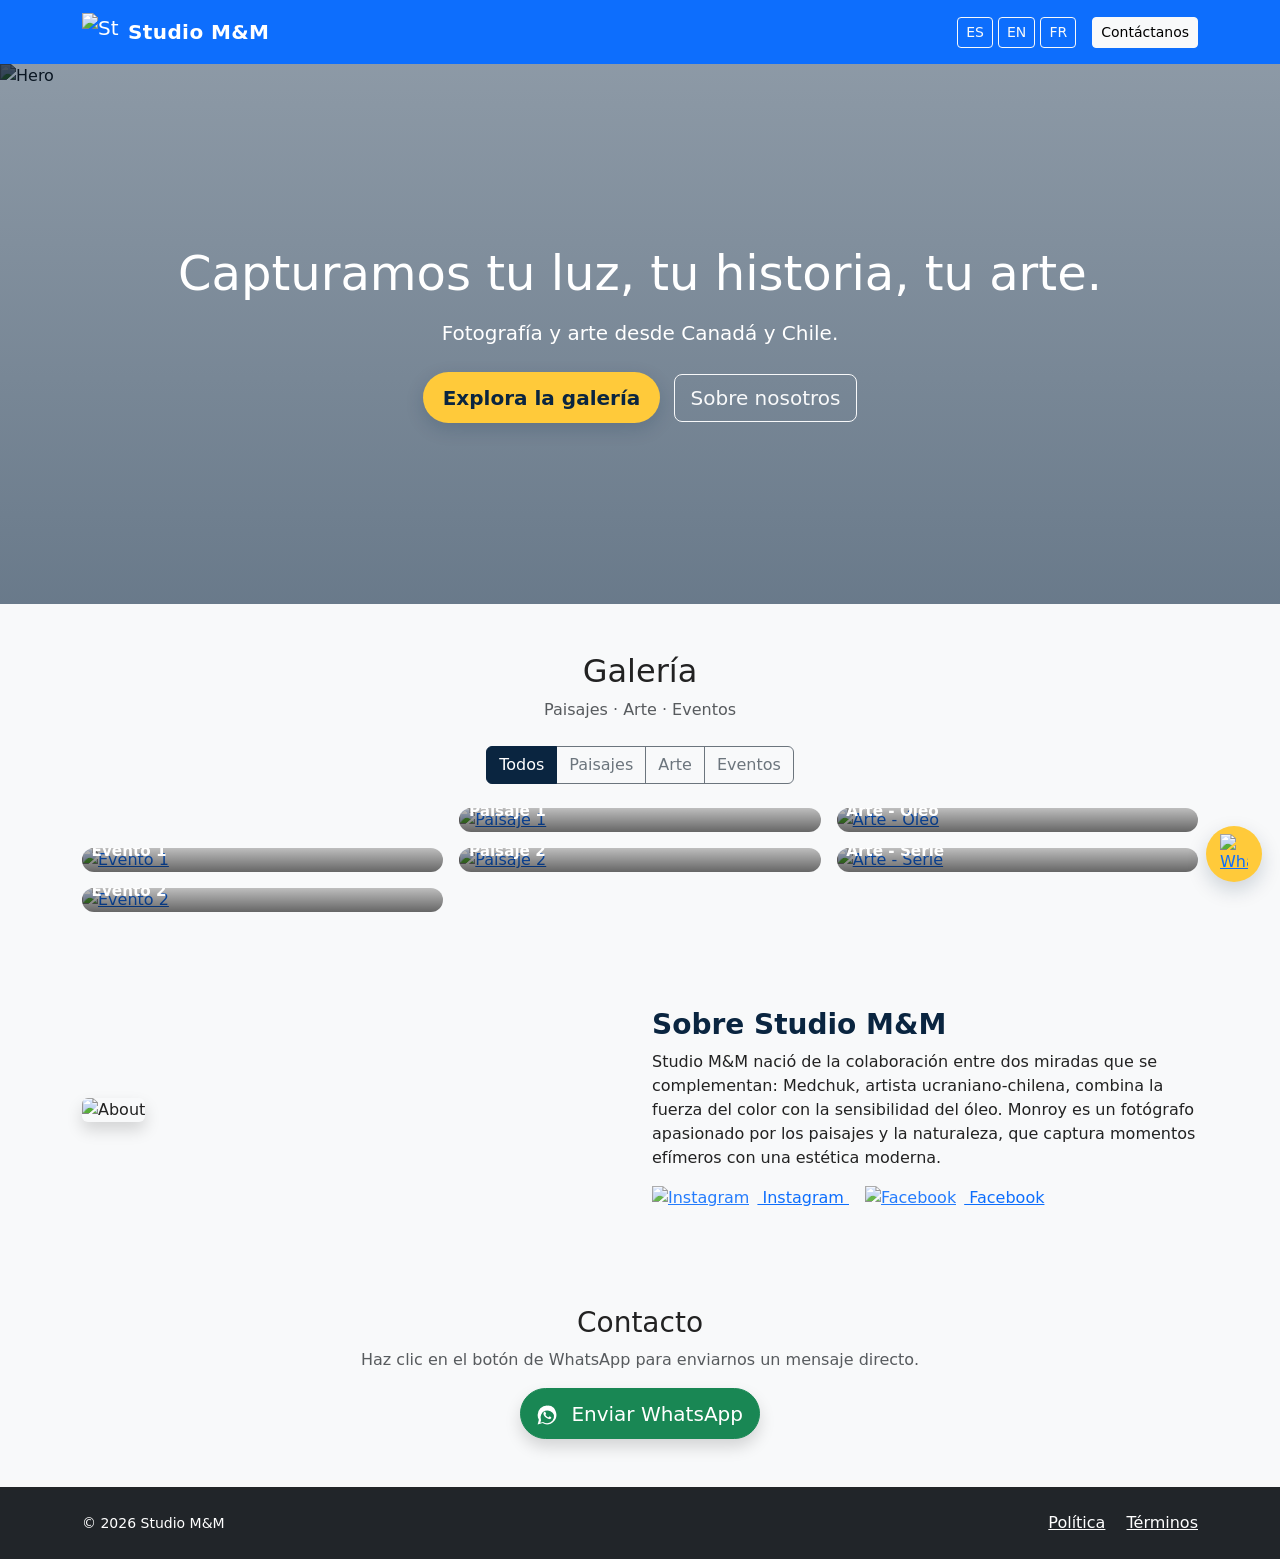
==== index.html @ e89c6411 "commit inicial" ====
<!doctype html>
<html lang="es">
<head>
  <meta charset="utf-8" />
  <meta name="viewport" content="width=device-width,initial-scale=1" />
  <title>Studio M&M · Capturamos tu luz</title>

  <!-- Bootstrap 5 CSS -->
  <link href="https://cdn.jsdelivr.net/npm/bootstrap@5.3.2/dist/css/bootstrap.min.css" rel="stylesheet">

  <!-- AOS (Animate On Scroll) -->
  <link href="https://unpkg.com/aos@2.3.4/dist/aos.css" rel="stylesheet">

  <!-- GLightbox (lightbox) -->
  <link href="https://cdn.jsdelivr.net/npm/glightbox/dist/css/glightbox.min.css" rel="stylesheet">

  <!-- Custom CSS -->
  <link rel="stylesheet" href="assets/css/style.css">

  <meta name="description" content="Studio M&M - Fotografía y arte (paisajes, eventos, óleo). Portfolio de Monroy & Medchuk.">
</head>
<body>

<!-- NAVBAR -->
<nav class="navbar navbar-expand-lg navbar-dark bg-primary">
  <div class="container">
    <a class="navbar-brand d-flex align-items-center" href="#">
      <img src="assets/img/logo.png" alt="Studio M&M" class="logo me-2">
      <span class="brand-text">Studio M&M</span>
    </a>

    <div class="ms-auto d-flex align-items-center">
      <!-- Language selector -->
      <div class="me-3 language-switch">
        <button class="btn btn-sm btn-outline-light lang-btn" data-lang="es">ES</button>
        <button class="btn btn-sm btn-outline-light lang-btn" data-lang="en">EN</button>
        <button class="btn btn-sm btn-outline-light lang-btn" data-lang="fr">FR</button>
      </div>
      <a href="#contacto" class="btn btn-light btn-sm" id="btn-hero" data-i18n="book">Contáctanos</a>
    </div>
  </div>
</nav>

<!-- HERO -->
<header class="hero-section">
  <div class="hero-overlay"></div>
  <div class="container hero-content text-center text-white">
    <h1 class="display-5 mb-3" data-i18n="hero_title">Capturamos tu luz, tu historia, tu arte.</h1>
    <p class="lead mb-4" data-i18n="hero_sub">Fotografía y arte desde Canadá y Chile.</p>
    <a href="#galeria" class="btn btn-lg btn-cta me-2" data-i18n="explore">Explora la galería</a>
    <a href="#about" class="btn btn-lg btn-outline-light" data-i18n="about_us">Sobre nosotros</a>
  </div>
  <img src="assets/img/hero.jpg" alt="Hero" class="hero-bg">
</header>

<!-- GALERÍA -->
<section id="galeria" class="py-5">
  <div class="container">
    <div class="section-header text-center mb-4" data-aos="fade-up">
      <h2 data-i18n="gallery_title">Galería</h2>
      <p class="text-muted" data-i18n="gallery_sub">Paisajes · Arte · Eventos</p>
    </div>

    <!-- Filters -->
    <div class="d-flex justify-content-center mb-4" data-aos="fade-up" data-aos-delay="50">
      <div class="btn-group" role="group" aria-label="filtros">
        <button class="btn btn-outline-secondary filter-btn active" data-filter="*">Todos</button>
        <button class="btn btn-outline-secondary filter-btn" data-filter="paisaje">Paisajes</button>
        <button class="btn btn-outline-secondary filter-btn" data-filter="arte">Arte</button>
        <button class="btn btn-outline-secondary filter-btn" data-filter="evento">Eventos</button>
      </div>
    </div>

    <!-- Masonry grid -->
    <div id="masonry-grid" class="row g-3">
      <!-- Items will be injected by script.js -->
    </div>
  </div>
</section>

<!-- ABOUT -->
<section id="about" class="py-5 bg-light">
  <div class="container">
    <div class="row align-items-center">
      <div class="col-md-6" data-aos="fade-right">
        <img src="assets/img/about.jpg" alt="About" class="img-fluid rounded shadow">
      </div>
      <div class="col-md-6" data-aos="fade-left">
        <h3 data-i18n="about_title">Sobre Studio M&M</h3>
        <p data-i18n="about_text">
          Studio M&amp;M nació de la colaboración entre dos miradas que se complementan: Medchuk, artista ucraniano-chilena, combina la fuerza del color con la sensibilidad del óleo.
          Monroy es un fotógrafo apasionado por los paisajes y la naturaleza, que captura momentos efímeros con una estética moderna.
        </p>
        <div class="socials">
          <a href="https://instagram.com/studiomandm" class="me-3" target="_blank" rel="noopener">
            <img src="assets/img/instagram.svg" alt="Instagram" class="social-icon"> Instagram
          </a>
          <a href="https://facebook.com/studiomandm" target="_blank" rel="noopener">
            <img src="assets/img/facebook.svg" alt="Facebook" class="social-icon"> Facebook
          </a>
        </div>
      </div>
    </div>
  </div>
</section>

<!-- CONTACTO -->
<section id="contacto" class="py-5">
  <div class="container text-center" data-aos="fade-up">
    <h3 data-i18n="contact_title">Contacto</h3>
    <p class="text-muted" data-i18n="contact_sub">Haz clic en el botón de WhatsApp para enviarnos un mensaje directo.</p>

    <a id="whatsapp-btn" class="btn btn-success btn-lg shadow" href="#" target="_blank" rel="noopener">
      <svg xmlns="http://www.w3.org/2000/svg" width="20" height="20" fill="currentColor" class="bi bi-whatsapp me-2" viewBox="0 0 16 16">
        <path d="M13.601 2.326A7.49 7.49 0 0 0 8.06.5 7.5 7.5 0 0 0 .5 8.062c0 1.33.346 2.57.988 3.68L.5 15.5l3.926-1.01A7.46 7.46 0 0 0 8.06 15.5c4.14 0 7.49-3.35 7.49-7.49 0-1.98-.77-3.82-2.0-5.684zM8.06 14.5c-1.02 0-2.0-.27-2.86-.77l-.2-.12-2.33.60.62-2.26-.13-.22A5.5 5.5 0 1 1 13.56 8.06 5.5 5.5 0 0 1 8.06 14.5z"/>
        <path d="M11.28 9.67c-.16-.08-.93-.46-1.07-.51-.14-.07-.24-.12-.35.08-.11.21-.44.51-.54.61-.1.12-.2.12-.36.04-.16-.08-.68-.25-1.29-.8-.48-.43-.8-.96-.89-1.12-.09-.16-.01-.25.07-.33.07-.07.16-.18.24-.27.08-.09.11-.16.16-.26.04-.09.02-.17-.01-.24-.03-.08-.35-.84-.48-1.15-.12-.31-.25-.27-.35-.27-.09 0-.2.01-.31.01-.1 0-.25.04-.39.19-.14.16-.54.53-.54 1.29 0 .76.55 1.49.63 1.59.08.1 1.09 1.66 2.64 2.33 1.55.67 1.55.45 1.83.42.28-.03.92-.37 1.05-.73.12-.36.12-.66.08-.73-.04-.07-.14-.11-.3-.19z"/>
      </svg>
      <span data-i18n="whatsapp">Enviar WhatsApp</span>
    </a>
  </div>
</section>

<!-- FOOTER -->
<footer class="py-4 bg-dark text-white">
  <div class="container d-flex justify-content-between align-items-center">
    <small>&copy; <span id="year"></span> Studio M&amp;M</small>
    <div>
      <a href="#" class="text-white me-3">Política</a>
      <a href="#" class="text-white">Términos</a>
    </div>
  </div>
</footer>

<!-- WhatsApp floating (also present) -->
<a id="whatsapp-float" class="whatsapp-float" href="#" target="_blank" aria-label="WhatsApp">
  <img src="assets/img/whatsapp.svg" alt="WhatsApp">
</a>

<!-- SCRIPTS -->
<script src="https://cdn.jsdelivr.net/npm/bootstrap@5.3.2/dist/js/bootstrap.bundle.min.js"></script>

<!-- imagesLoaded + Masonry -->
<script src="https://unpkg.com/imagesloaded@5/imagesloaded.pkgd.min.js"></script>
<script src="https://unpkg.com/masonry-layout@4/dist/masonry.pkgd.min.js"></script>

<!-- GLightbox -->
<script src="https://cdn.jsdelivr.net/npm/glightbox/dist/js/glightbox.min.js"></script>

<!-- AOS -->
<script src="https://unpkg.com/aos@2.3.4/dist/aos.js"></script>

<!-- Custom script -->
<script src="assets/js/script.js"></script>
</body>
</html>
---- assets/css/style.css ----
/* style.css - Studio M&M */
/* Paleta: azul (primario), blanco, amarillo (acento), gris oscuro */

:root{
  --azul:#0a2540;       /* azul profundo */
  --amarillo:#ffca3a;   /* acento */
  --blanco:#ffffff;
  --gris:#6c757d;
  --bg:#f8f9fa;
}

/* Reset visual básico */
body {
  font-family: "Inter", system-ui, -apple-system, "Segoe UI", Roboto, "Helvetica Neue", Arial;
  color: #222;
  background: var(--bg);
  -webkit-font-smoothing:antialiased;
}

/* Navbar */
.navbar { background: var(--azul); }
.navbar .brand-text { font-weight:600; letter-spacing:0.4px; color:var(--blanco); }
.logo { width:38px; height:38px; object-fit:contain; }

/* HERO */
.hero-section{
  position: relative;
  min-height: 60vh;
  display:flex;
  align-items:center;
  justify-content:center;
  overflow:hidden;
}
.hero-bg{
  position: absolute;
  inset:0;
  width:100%;
  height:100%;
  object-fit:cover;
  filter:brightness(0.45) contrast(1.05);
  z-index:0;
}
.hero-overlay{
  position:absolute; inset:0; background: linear-gradient(180deg, rgba(10,37,64,0.45), rgba(10,37,64,0.6));
  z-index:1;
}
.hero-content{ position:relative; z-index:2; padding: 6rem 0; }
.btn-cta{
  background: var(--amarillo);
  color: var(--azul);
  font-weight:700;
  border-radius: 999px;
  padding: .6rem 1.2rem;
  box-shadow: 0 6px 18px rgba(10,37,64,0.18);
}
.btn-cta:hover { transform: translateY(-3px); transition: .18s; }

/* GALERÍA - cartas Masonry */
#masonry-grid {
  /* masonry will set positions; use Bootstrap cols as wrappers */
}
.portfolio-item {
  overflow: hidden;
  border-radius: 12px;
  position: relative;
  cursor: pointer;
  transition: transform .28s ease, box-shadow .28s ease;
  background:#fff;
}
.portfolio-item img {
  width:100%;
  height: auto;
  display:block;
  transition: transform .6s cubic-bezier(.2,.8,.2,1);
}
.portfolio-item:hover img { transform: scale(1.08); }

.portfolio-meta {
  position:absolute;
  left:0; right:0; bottom:0;
  padding: .6rem;
  background: linear-gradient(0deg, rgba(0,0,0,0.6), rgba(0,0,0,0));
  color: #fff;
  font-size: .95rem;
}

/* Filters active */
.filter-btn.active { background: var(--azul); color: var(--blanco); border-color: var(--azul); }

/* About */
#about h3 { color: var(--azul); font-weight:700; }
.social-icon { width:20px; margin-right:8px; vertical-align:middle; opacity:0.9; }

/* Contact / WhatsApp */
#whatsapp-btn { border-radius: 999px; padding: .6rem 1rem; }
.whatsapp-float {
  position: fixed;
  right: 18px;
  bottom: 18px;
  z-index: 999;
  width:56px;
  height:56px;
  border-radius:50%;
  display:flex;
  align-items:center;
  justify-content:center;
  box-shadow: 0 8px 20px rgba(10,37,64,0.18);
  background: var(--amarillo);
}
.whatsapp-float img { width:28px; }

/* Footer */
footer { background:#071627; }

/* Responsive tweaks */
@media (max-width:768px){
  .hero-content{ padding:4rem 0; }
  .logo { width:32px; height:32px; }
}
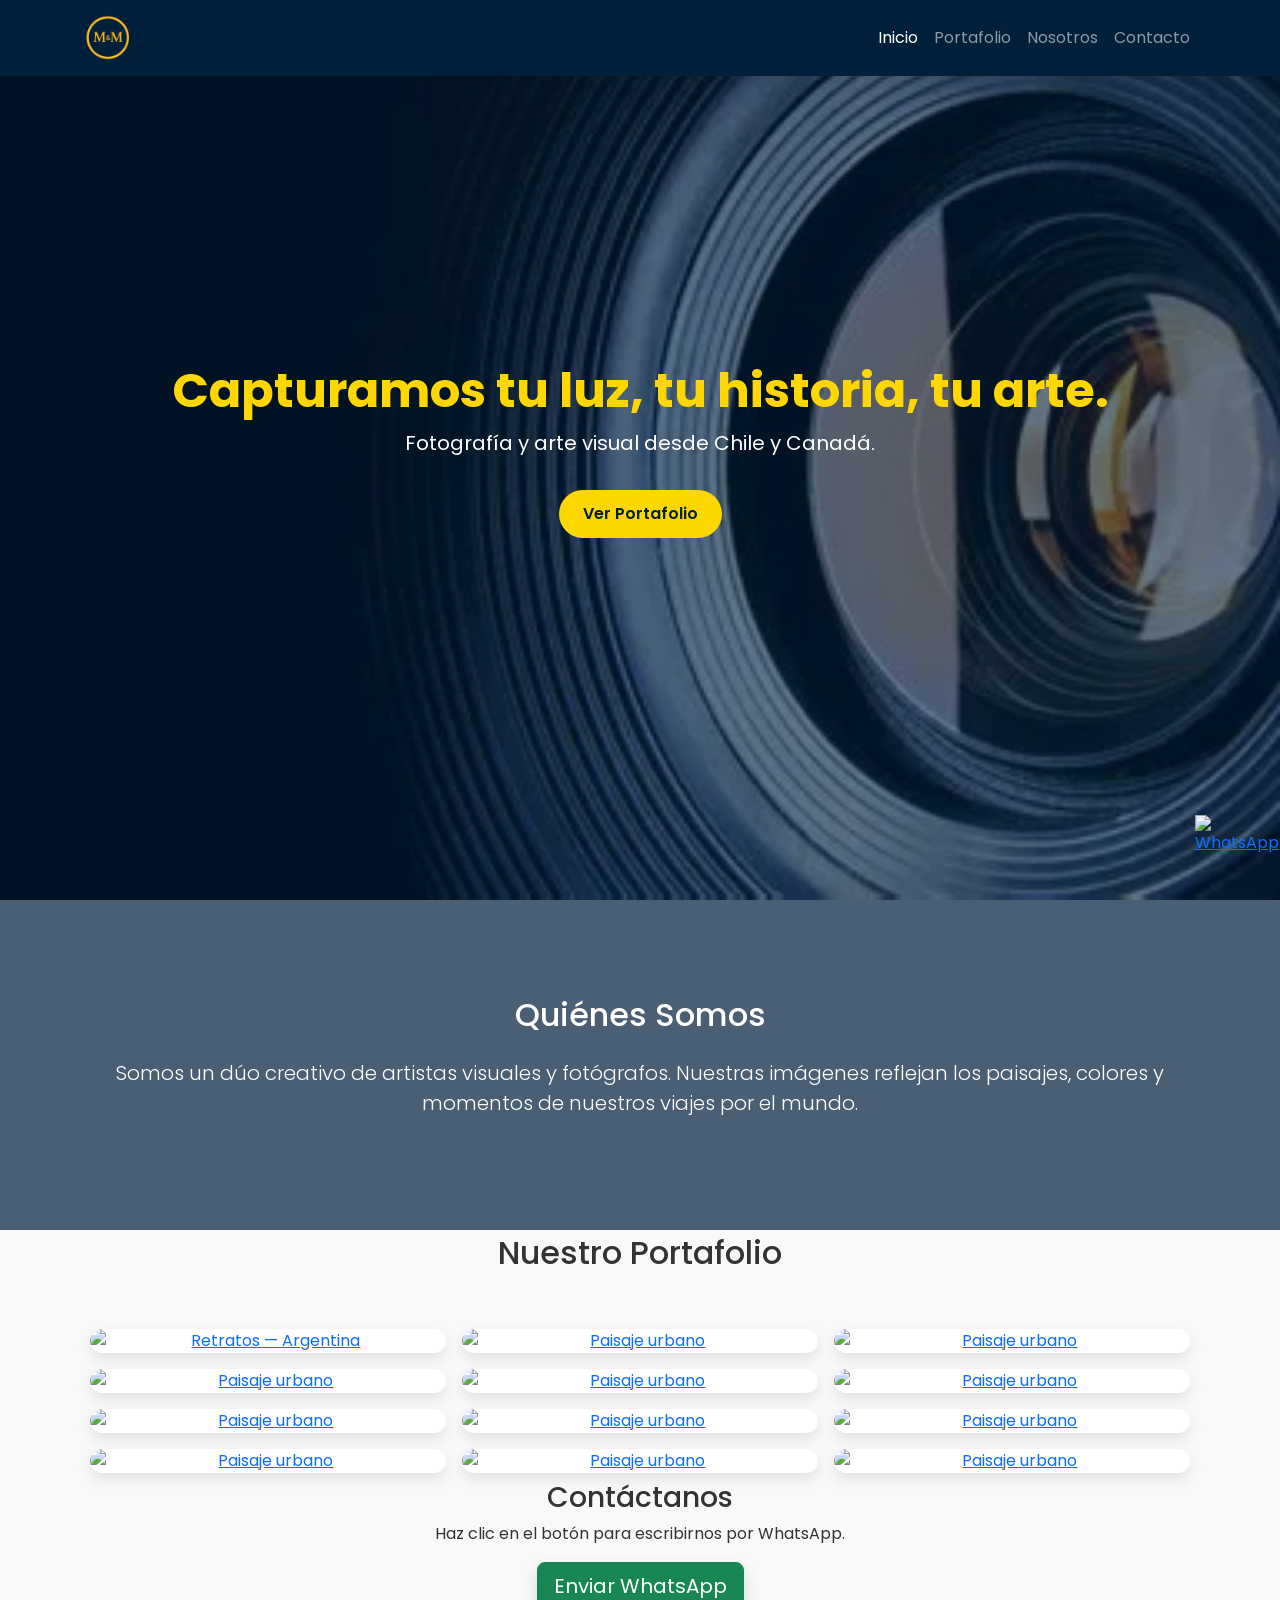
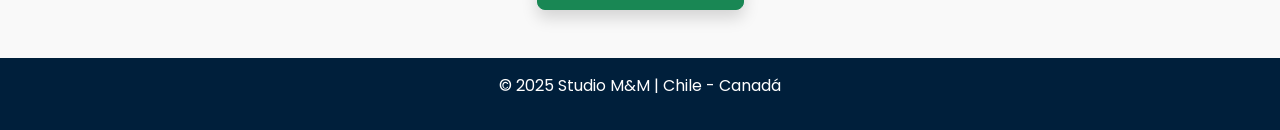
==== commit 88272c3d: "mejoras: aplicando masonry" ====
--- a/index.html
+++ b/index.html
@@ -1,155 +1,288 @@
-<!doctype html>
+<!DOCTYPE html>
 <html lang="es">
 <head>
-  <meta charset="utf-8" />
-  <meta name="viewport" content="width=device-width,initial-scale=1" />
-  <title>Studio M&M · Capturamos tu luz</title>
-
-  <!-- Bootstrap 5 CSS -->
+  <meta charset="UTF-8" />
+  <meta name="viewport" content="width=device-width, initial-scale=1.0" />
+  <title>Studio M&amp;M</title>
+
+  <!-- Bootstrap CSS -->
   <link href="https://cdn.jsdelivr.net/npm/bootstrap@5.3.2/dist/css/bootstrap.min.css" rel="stylesheet">
 
-  <!-- AOS (Animate On Scroll) -->
+  <!-- AOS Animations -->
   <link href="https://unpkg.com/aos@2.3.4/dist/aos.css" rel="stylesheet">
 
-  <!-- GLightbox (lightbox) -->
+  <!-- GLightbox -->
   <link href="https://cdn.jsdelivr.net/npm/glightbox/dist/css/glightbox.min.css" rel="stylesheet">
 
   <!-- Custom CSS -->
   <link rel="stylesheet" href="assets/css/style.css">
 
-  <meta name="description" content="Studio M&M - Fotografía y arte (paisajes, eventos, óleo). Portfolio de Monroy & Medchuk.">
+  <link href="https://fonts.googleapis.com/css2?family=Poppins:wght@300;500;700&display=swap" rel="stylesheet">
 </head>
 <body>
 
-<!-- NAVBAR -->
-<nav class="navbar navbar-expand-lg navbar-dark bg-primary">
-  <div class="container">
-    <a class="navbar-brand d-flex align-items-center" href="#">
-      <img src="assets/img/logo.png" alt="Studio M&M" class="logo me-2">
-      <span class="brand-text">Studio M&M</span>
-    </a>
-
-    <div class="ms-auto d-flex align-items-center">
-      <!-- Language selector -->
-      <div class="me-3 language-switch">
-        <button class="btn btn-sm btn-outline-light lang-btn" data-lang="es">ES</button>
-        <button class="btn btn-sm btn-outline-light lang-btn" data-lang="en">EN</button>
-        <button class="btn btn-sm btn-outline-light lang-btn" data-lang="fr">FR</button>
-      </div>
-      <a href="#contacto" class="btn btn-light btn-sm" id="btn-hero" data-i18n="book">Contáctanos</a>
-    </div>
-  </div>
-</nav>
-
-<!-- HERO -->
-<header class="hero-section">
-  <div class="hero-overlay"></div>
-  <div class="container hero-content text-center text-white">
-    <h1 class="display-5 mb-3" data-i18n="hero_title">Capturamos tu luz, tu historia, tu arte.</h1>
-    <p class="lead mb-4" data-i18n="hero_sub">Fotografía y arte desde Canadá y Chile.</p>
-    <a href="#galeria" class="btn btn-lg btn-cta me-2" data-i18n="explore">Explora la galería</a>
-    <a href="#about" class="btn btn-lg btn-outline-light" data-i18n="about_us">Sobre nosotros</a>
-  </div>
-  <img src="assets/img/hero.jpg" alt="Hero" class="hero-bg">
-</header>
-
-<!-- GALERÍA -->
-<section id="galeria" class="py-5">
-  <div class="container">
-    <div class="section-header text-center mb-4" data-aos="fade-up">
-      <h2 data-i18n="gallery_title">Galería</h2>
-      <p class="text-muted" data-i18n="gallery_sub">Paisajes · Arte · Eventos</p>
-    </div>
-
-    <!-- Filters -->
-    <div class="d-flex justify-content-center mb-4" data-aos="fade-up" data-aos-delay="50">
-      <div class="btn-group" role="group" aria-label="filtros">
-        <button class="btn btn-outline-secondary filter-btn active" data-filter="*">Todos</button>
-        <button class="btn btn-outline-secondary filter-btn" data-filter="paisaje">Paisajes</button>
-        <button class="btn btn-outline-secondary filter-btn" data-filter="arte">Arte</button>
-        <button class="btn btn-outline-secondary filter-btn" data-filter="evento">Eventos</button>
-      </div>
-    </div>
-
-    <!-- Masonry grid -->
-    <div id="masonry-grid" class="row g-3">
-      <!-- Items will be injected by script.js -->
+  <!-- Navbar -->
+  <nav class="navbar navbar-expand-lg navbar-dark fixed-top" style="background-color:#001F3B;">
+    <div class="container">
+      <a class="navbar-brand" href="#"><img src="assets/img/logo.png" alt="Studio M&M" height="50"></a>
+      <button class="navbar-toggler" type="button" data-bs-toggle="collapse" data-bs-target="#navbarNav">
+        <span class="navbar-toggler-icon"></span>
+      </button>
+      <div class="collapse navbar-collapse justify-content-end" id="navbarNav">
+        <ul class="navbar-nav">
+          <li class="nav-item"><a class="nav-link active" href="#">Inicio</a></li>
+          <li class="nav-item"><a class="nav-link" href="#portfolio">Portafolio</a></li>
+          <li class="nav-item"><a class="nav-link" href="#about">Nosotros</a></li>
+          <li class="nav-item"><a class="nav-link" href="#contact">Contacto</a></li>
+        </ul>
+      </div>
+    </div>
+  </nav>
+
+  <!-- Hero Section -->
+  <section class="hero d-flex align-items-center" id="hero">
+    <div class="container text-center text-white" data-aos="fade-up">
+      <h1>Capturamos tu luz, tu historia, tu arte.</h1>
+      <p>Fotografía y arte visual desde Chile y Canadá.</p>
+      <a href="#portfolio" class="btn btn-primary mt-3">Ver Portafolio</a>
+    </div>
+  </section>
+
+  <!-- About -->
+  <section id="about" class="about-section text-center text-white">
+    <div class="overlay"></div>
+    <div class="container position-relative" data-aos="fade-up">
+      <h2 class="mb-4">Quiénes Somos</h2>
+      <p class="lead">Somos un dúo creativo de artistas visuales y fotógrafos.  
+      Nuestras imágenes reflejan los paisajes, colores y momentos de nuestros viajes por el mundo.</p>
+    </div>
+  </section>
+
+  <!-- Portfolio -->
+
+<!-- PORTAFOLIO -->
+<!-- PORTAFOLIO (reemplaza tu bloque actual) -->
+<section id="portfolio" class="portfolio-section p-1">
+  <div class="container text-center" data-aos="fade-up">
+    <h2 class="mb-5">Nuestro Portafolio</h2>
+
+    <!-- Grid Masonry -->
+    <div id="gallery" class="grid">
+      <div class="grid-sizer"></div>
+
+      <div class="grid-item" data-aos="zoom-in">
+        <a class="glightbox" href="assets/img/portfolio/Argentina.jpg" data-gallery="studio">
+          <img src="assets/img/portfolio/Argentina.jpg" alt="Retratos — Argentina">
+          <div class="item-overlay">
+            <h3>Retratos</h3>
+            <p>Capturando la esencia de cada persona</p>
+          </div>
+        </a>
+      </div>
+
+      <div class="grid-item" data-aos="zoom-in">
+        <a class="glightbox" href="assets/img/portfolio/IMG_3320.jpg" data-gallery="studio">
+          <img src="assets/img/portfolio/IMG_3320.jpg" alt="Paisaje urbano">
+          <div class="item-overlay">
+            <h3>Paisajes Urbanos</h3>
+            <p>La belleza de la ciudad en cada rincón</p>
+          </div>
+        </a>
+      </div>
+      <div class="grid-item" data-aos="zoom-in">
+        <a class="glightbox" href="assets/img/portfolio/IMG_3348.jpg" data-gallery="studio">
+          <img src="assets/img/portfolio/IMG_3348.jpg" alt="Paisaje urbano">
+          <div class="item-overlay">
+            <h3>Paisajes Urbanos</h3>
+            <p>La belleza de la ciudad en cada rincón</p>
+          </div>
+        </a>
+      </div>
+      <div class="grid-item" data-aos="zoom-in">
+        <a class="glightbox" href="assets/img/portfolio/IMG_3414.jpg" data-gallery="studio">
+          <img src="assets/img/portfolio/IMG_3414.jpg" alt="Paisaje urbano">
+          <div class="item-overlay">
+            <h3>Paisajes Urbanos</h3>
+            <p>La belleza de la ciudad en cada rincón</p>
+          </div>
+        </a>
+      </div>
+      <div class="grid-item" data-aos="zoom-in">
+        <a class="glightbox" href="assets/img/portfolio/IMG_3432.jpg" data-gallery="studio">
+          <img src="assets/img/portfolio/IMG_3432.jpg" alt="Paisaje urbano">
+          <div class="item-overlay">
+            <h3>Paisajes Urbanos</h3>
+            <p>La belleza de la ciudad en cada rincón</p>
+          </div>
+        </a>
+      </div>
+      <div class="grid-item" data-aos="zoom-in">
+        <a class="glightbox" href="assets/img/portfolio/IMG_3442.jpg" data-gallery="studio">
+          <img src="assets/img/portfolio/IMG_3442.jpg" alt="Paisaje urbano">
+          <div class="item-overlay">
+            <h3>Paisajes Urbanos</h3>
+            <p>La belleza de la ciudad en cada rincón</p>
+          </div>
+        </a>
+      </div>
+      <div class="grid-item" data-aos="zoom-in">
+        <a class="glightbox" href="assets/img/portfolio/IMG_3497.jpg" data-gallery="studio">
+          <img src="assets/img/portfolio/IMG_3497.jpg" alt="Paisaje urbano">
+          <div class="item-overlay">
+            <h3>Paisajes Urbanos</h3>
+            <p>La belleza de la ciudad en cada rincón</p>
+          </div>
+        </a>
+      </div>
+      <div class="grid-item" data-aos="zoom-in">
+        <a class="glightbox" href="assets/img/portfolio/IMG_3727.jpg" data-gallery="studio">
+          <img src="assets/img/portfolio/IMG_3727.jpg" alt="Paisaje urbano">
+          <div class="item-overlay">
+            <h3>Paisajes Urbanos</h3>
+            <p>La belleza de la ciudad en cada rincón</p>
+          </div>
+        </a>
+      </div>
+      <div class="grid-item" data-aos="zoom-in">
+        <a class="glightbox" href="assets/img/portfolio/IMG_4320.jpg" data-gallery="studio">
+          <img src="assets/img/portfolio/IMG_4320.jpg" alt="Paisaje urbano">
+          <div class="item-overlay">
+            <h3>Paisajes Urbanos</h3>
+            <p>La belleza de la ciudad en cada rincón</p>
+          </div>
+        </a>
+      </div>
+      <div class="grid-item" data-aos="zoom-in">
+        <a class="glightbox" href="assets/img/portfolio/IMG_4816.jpg" data-gallery="studio">
+          <img src="assets/img/portfolio/IMG_4816.jpg" alt="Paisaje urbano">
+          <div class="item-overlay">
+            <h3>Paisajes Urbanos</h3>
+            <p>La belleza de la ciudad en cada rincón</p>
+          </div>
+        </a>
+      </div>
+      <div class="grid-item" data-aos="zoom-in">
+        <a class="glightbox" href="assets/img/portfolio/IMG_4839.jpg" data-gallery="studio">
+          <img src="assets/img/portfolio/IMG_4839.jpg" alt="Paisaje urbano">
+          <div class="item-overlay">
+            <h3>Paisajes Urbanos</h3>
+            <p>La belleza de la ciudad en cada rincón</p>
+          </div>
+        </a>
+      </div>
+      <div class="grid-item" data-aos="zoom-in">
+        <a class="glightbox" href="assets/img/portfolio/punta_arenas.JPG" data-gallery="studio">
+          <img src="assets/img/portfolio/punta_arenas.jpg" alt="Paisaje urbano">
+          <div class="item-overlay">
+            <h3>Paisajes Urbanos</h3>
+            <p>La belleza de la ciudad en cada rincón</p>
+          </div>
+        </a>
+      </div>
+      <!-- Repite grid-item para todas las imágenes -->
+      <!-- ... -->
     </div>
   </div>
 </section>
-
-<!-- ABOUT -->
-<section id="about" class="py-5 bg-light">
-  <div class="container">
-    <div class="row align-items-center">
-      <div class="col-md-6" data-aos="fade-right">
-        <img src="assets/img/about.jpg" alt="About" class="img-fluid rounded shadow">
-      </div>
-      <div class="col-md-6" data-aos="fade-left">
-        <h3 data-i18n="about_title">Sobre Studio M&M</h3>
-        <p data-i18n="about_text">
-          Studio M&amp;M nació de la colaboración entre dos miradas que se complementan: Medchuk, artista ucraniano-chilena, combina la fuerza del color con la sensibilidad del óleo.
-          Monroy es un fotógrafo apasionado por los paisajes y la naturaleza, que captura momentos efímeros con una estética moderna.
-        </p>
-        <div class="socials">
-          <a href="https://instagram.com/studiomandm" class="me-3" target="_blank" rel="noopener">
-            <img src="assets/img/instagram.svg" alt="Instagram" class="social-icon"> Instagram
-          </a>
-          <a href="https://facebook.com/studiomandm" target="_blank" rel="noopener">
-            <img src="assets/img/facebook.svg" alt="Facebook" class="social-icon"> Facebook
-          </a>
-        </div>
-      </div>
+<!--
+<section id="portfolio" class="portfolio-section">
+  <div class="container text-center" data-aos="fade-up">
+    <h2 class="mb-5">Nuestro Portafolio</h2>
+
+    <div class="masonry" id="gallery">
+      <a href="assets/img/portfolio/Argentina.jpg" class="glightbox item" data-gallery="studio" data-aos="zoom-in">
+        <img src="assets/img/portfolio/Argentina.jpg" alt="Retratos">
+      </a>
+      <a href="assets/img/portfolio/IMG_3320.jpg" class="glightbox item" data-gallery="studio" data-aos="zoom-in">
+        <img src="assets/img/portfolio/IMG_3320.jpg" alt="Paisaje urbano">
+      </a>
+      <a href="assets/img/portfolio/IMG_3348.jpg" class="glightbox item" data-gallery="studio" data-aos="zoom-in">
+        <img src="assets/img/portfolio/IMG_3348.jpg" alt="Eventos">
+      </a>
+      <a href="assets/img/portfolio/IMG_3414.jpg" class="glightbox item" data-gallery="studio" data-aos="zoom-in">
+        <img src="assets/img/portfolio/IMG_3414.jpg" alt="Moda">
+      </a>
+      <a href="assets/img/portfolio/IMG_3432.jpg" class="glightbox item" data-gallery="studio" data-aos="zoom-in">
+        <img src="assets/img/portfolio/IMG_3432.jpg" alt="Naturaleza">
+      </a>
+      <a href="assets/img/portfolio/IMG_3442.jpg" class="glightbox item" data-gallery="studio" data-aos="zoom-in">
+        <img src="assets/img/portfolio/IMG_3442.jpg" alt="Arquitectura">
+      </a>
+      <a href="assets/img/portfolio/IMG_3497.jpg" class="glightbox item" data-gallery="studio" data-aos="zoom-in">
+        <img src="assets/img/portfolio/IMG_3497.jpg" alt="Arquitectura">
+      </a>
+      <a href="assets/img/portfolio/IMG_3727.jpg" class="glightbox item" data-gallery="studio" data-aos="zoom-in">
+        <img src="assets/img/portfolio/IMG_3727.jpg" alt="Arquitectura">
+      </a>
+      <a href="assets/img/portfolio/IMG_4320.jpg" class="glightbox item" data-gallery="studio" data-aos="zoom-in">
+        <img src="assets/img/portfolio/IMG_4320.jpg" alt="Arquitectura">
+      </a>
+      <a href="assets/img/portfolio/IMG_4816.jpg" class="glightbox item" data-gallery="studio" data-aos="zoom-in">
+        <img src="assets/img/portfolio/IMG_4816.jpg" alt="Arquitectura">
+      </a>
+      <a href="assets/img/portfolio/IMG_4839.jpg" class="glightbox item" data-gallery="studio" data-aos="zoom-in">
+        <img src="assets/img/portfolio/IMG_4839.jpg" alt="Arquitectura">
+      </a>
+      <a href="assets/img/portfolio/punta arenas.jpg" class="glightbox item" data-gallery="studio" data-aos="zoom-in">
+        <img src="assets/img/portfolio/punta arenas.jpg" alt="Arquitectura">
+      </a>
     </div>
   </div>
 </section>
-
-<!-- CONTACTO -->
-<section id="contacto" class="py-5">
-  <div class="container text-center" data-aos="fade-up">
-    <h3 data-i18n="contact_title">Contacto</h3>
-    <p class="text-muted" data-i18n="contact_sub">Haz clic en el botón de WhatsApp para enviarnos un mensaje directo.</p>
-
-    <a id="whatsapp-btn" class="btn btn-success btn-lg shadow" href="#" target="_blank" rel="noopener">
-      <svg xmlns="http://www.w3.org/2000/svg" width="20" height="20" fill="currentColor" class="bi bi-whatsapp me-2" viewBox="0 0 16 16">
-        <path d="M13.601 2.326A7.49 7.49 0 0 0 8.06.5 7.5 7.5 0 0 0 .5 8.062c0 1.33.346 2.57.988 3.68L.5 15.5l3.926-1.01A7.46 7.46 0 0 0 8.06 15.5c4.14 0 7.49-3.35 7.49-7.49 0-1.98-.77-3.82-2.0-5.684zM8.06 14.5c-1.02 0-2.0-.27-2.86-.77l-.2-.12-2.33.60.62-2.26-.13-.22A5.5 5.5 0 1 1 13.56 8.06 5.5 5.5 0 0 1 8.06 14.5z"/>
-        <path d="M11.28 9.67c-.16-.08-.93-.46-1.07-.51-.14-.07-.24-.12-.35.08-.11.21-.44.51-.54.61-.1.12-.2.12-.36.04-.16-.08-.68-.25-1.29-.8-.48-.43-.8-.96-.89-1.12-.09-.16-.01-.25.07-.33.07-.07.16-.18.24-.27.08-.09.11-.16.16-.26.04-.09.02-.17-.01-.24-.03-.08-.35-.84-.48-1.15-.12-.31-.25-.27-.35-.27-.09 0-.2.01-.31.01-.1 0-.25.04-.39.19-.14.16-.54.53-.54 1.29 0 .76.55 1.49.63 1.59.08.1 1.09 1.66 2.64 2.33 1.55.67 1.55.45 1.83.42.28-.03.92-.37 1.05-.73.12-.36.12-.66.08-.73-.04-.07-.14-.11-.3-.19z"/>
-      </svg>
-      <span data-i18n="whatsapp">Enviar WhatsApp</span>
-    </a>
-  </div>
-</section>
-
-<!-- FOOTER -->
-<footer class="py-4 bg-dark text-white">
-  <div class="container d-flex justify-content-between align-items-center">
-    <small>&copy; <span id="year"></span> Studio M&amp;M</small>
-    <div>
-      <a href="#" class="text-white me-3">Política</a>
-      <a href="#" class="text-white">Términos</a>
-    </div>
-  </div>
-</footer>
-
-<!-- WhatsApp floating (also present) -->
-<a id="whatsapp-float" class="whatsapp-float" href="#" target="_blank" aria-label="WhatsApp">
-  <img src="assets/img/whatsapp.svg" alt="WhatsApp">
-</a>
-
-<!-- SCRIPTS -->
-<script src="https://cdn.jsdelivr.net/npm/bootstrap@5.3.2/dist/js/bootstrap.bundle.min.js"></script>
-
-<!-- imagesLoaded + Masonry -->
-<script src="https://unpkg.com/imagesloaded@5/imagesloaded.pkgd.min.js"></script>
-<script src="https://unpkg.com/masonry-layout@4/dist/masonry.pkgd.min.js"></script>
-
-<!-- GLightbox -->
-<script src="https://cdn.jsdelivr.net/npm/glightbox/dist/js/glightbox.min.js"></script>
-
-<!-- AOS -->
-<script src="https://unpkg.com/aos@2.3.4/dist/aos.js"></script>
-
-<!-- Custom script -->
-<script src="assets/js/script.js"></script>
+-->
+
+<!-- Modal para imÃ¡genes ampliadas -->
+    <div class="modal" id="imageModal">
+        <span class="close-modal">&times;</span>
+        <div class="modal-content">
+            <img id="modalImage" src="" alt="Imagen ampliada">
+        </div>
+    </div>
+
+<!--
+  <section id="portfolio" class="portfolio-section">
+    <div class="container text-center" data-aos="fade-up">
+      <h2 class="mb-5">Nuestro Portafolio</h2>
+      <div class="masonry" id="gallery">
+        <a href="assets/img/portfolio/Argentina.jpg" class="glightbox item"><img src="assets/img/portfolio/Argentina.jpg" alt="Foto 1"></a>
+        <a href="" class="glightbox item"><img src="assets/img/portfolio/IMG_3320.jpg" alt="Foto 2"></a>
+        <a href="" class="glightbox item"><img src="assets/img/portfolio/IMG_3348.jpg" alt="Foto 3"></a>
+        <a href="" class="glightbox item"><img src="assets/img/portfolio/IMG_3414.jpg" alt="Foto 4"></a>
+        <a href="" class="glightbox item"><img src="assets/img/portfolio/IMG_3432.jpg" alt="Foto 5"></a>
+        <a href="" class="glightbox item"><img src="assets/img/portfolio/IMG_3442.jpg" alt="Foto 6"></a>
+      </div>
+    </div>
+  </section>
+-->
+  <!-- Contact -->
+  <section id="contact" class="py-5 text-center">
+    <div class="container" data-aos="fade-up">
+      <h3>Contáctanos</h3>
+      <p>Haz clic en el botón para escribirnos por WhatsApp.</p>
+      <a href="https://wa.me/15555555555?text=¡Hola!%20Estoy%20interesado%20en%20las%20fotos%20de%20Studio%20M%26M."
+         target="_blank" class="btn btn-success btn-lg shadow">
+        <i class="bi bi-whatsapp"></i> Enviar WhatsApp
+      </a>
+    </div>
+  </section>
+
+  <!-- Footer -->
+  <footer class="text-center text-white py-3" style="background-color:#001F3B;">
+    <p>&copy; 2025 Studio M&amp;M | Chile - Canadá</p>
+  </footer>
+
+  <!-- WhatsApp Floating Button -->
+  <a href="https://wa.me/15555555555?text=¡Hola!%20Estoy%20interesado%20en%20las%20fotos%20de%20Studio%20M%26M."
+     class="whatsapp-float" target="_blank">
+    <img src="https://cdn-icons-png.flaticon.com/512/733/733585.png" alt="WhatsApp">
+  </a>
+
+  <!-- Scripts -->
+  <script src="https://cdn.jsdelivr.net/npm/bootstrap@5.3.2/dist/js/bootstrap.bundle.min.js"></script>
+  <script src="https://unpkg.com/imagesloaded@5/imagesloaded.pkgd.min.js"></script>
+  <script src="https://unpkg.com/masonry-layout@4/dist/masonry.pkgd.min.js"></script>
+  <script src="https://cdn.jsdelivr.net/npm/glightbox/dist/js/glightbox.min.js"></script>
+  <script src="https://unpkg.com/aos@2.3.4/dist/aos.js"></script>
+  <script src="assets/js/script.js"></script>
 </body>
 </html>
--- a/assets/css/style.css
+++ b/assets/css/style.css
@@ -1,119 +1,165 @@
-/* style.css - Studio M&M */
-/* Paleta: azul (primario), blanco, amarillo (acento), gris oscuro */
-
-:root{
-  --azul:#0a2540;       /* azul profundo */
-  --amarillo:#ffca3a;   /* acento */
-  --blanco:#ffffff;
-  --gris:#6c757d;
-  --bg:#f8f9fa;
-}
-
-/* Reset visual básico */
 body {
-  font-family: "Inter", system-ui, -apple-system, "Segoe UI", Roboto, "Helvetica Neue", Arial;
-  color: #222;
-  background: var(--bg);
-  -webkit-font-smoothing:antialiased;
+  font-family: 'Poppins', sans-serif;
+  background-color: #f9f9f9;
+  color: #333;
+  scroll-behavior: smooth;
 }
 
 /* Navbar */
-.navbar { background: var(--azul); }
-.navbar .brand-text { font-weight:600; letter-spacing:0.4px; color:var(--blanco); }
-.logo { width:38px; height:38px; object-fit:contain; }
+.navbar {
+  transition: background 0.3s;
+}
+.navbar-brand img {
+  height: 50px;
+}
 
-/* HERO */
-.hero-section{
+/* Hero with Parallax */
+.hero {
+  background: url('../img/OIP.webp') center/cover no-repeat fixed;
+  height: 100vh;
   position: relative;
-  min-height: 60vh;
-  display:flex;
-  align-items:center;
-  justify-content:center;
-  overflow:hidden;
 }
-.hero-bg{
+.hero::after {
+  content: '';
   position: absolute;
-  inset:0;
-  width:100%;
-  height:100%;
-  object-fit:cover;
-  filter:brightness(0.45) contrast(1.05);
-  z-index:0;
+  top: 0; left: 0;
+  width: 100%; height: 100%;
+  background: rgba(0,31,59,0.6);
 }
-.hero-overlay{
-  position:absolute; inset:0; background: linear-gradient(180deg, rgba(10,37,64,0.45), rgba(10,37,64,0.6));
-  z-index:1;
+.hero .container {
+  position: relative;
+  z-index: 2;
 }
-.hero-content{ position:relative; z-index:2; padding: 6rem 0; }
-.btn-cta{
-  background: var(--amarillo);
-  color: var(--azul);
-  font-weight:700;
-  border-radius: 999px;
-  padding: .6rem 1.2rem;
-  box-shadow: 0 6px 18px rgba(10,37,64,0.18);
+.hero h1 {
+  font-size: 3rem;
+  font-weight: 700;
+  color: #FFD700;
 }
-.btn-cta:hover { transform: translateY(-3px); transition: .18s; }
+.hero p {
+  color: #fff;
+  font-size: 1.25rem;
+}
+.hero .btn-primary {
+  background-color: #FFD700;
+  border: none;
+  color: #001F3B;
+  font-weight: 600;
+  border-radius: 30px;
+  padding: 0.75rem 1.5rem;
+  transition: transform 0.3s;
+}
+.hero .btn-primary:hover {
+  transform: scale(1.05);
+}
 
-/* GALERÍA - cartas Masonry */
-#masonry-grid {
-  /* masonry will set positions; use Bootstrap cols as wrappers */
+/* About Section */
+.about-section {
+  background: url('../img/about-bg.jpg') center/cover fixed no-repeat;
+  position: relative;
+  padding: 6rem 2rem;
 }
-.portfolio-item {
+.about-section .overlay {
+  position: absolute;
+  top: 0; left: 0;
+  width: 100%; height: 100%;
+  background: rgba(0,31,59,0.7);
+}
+.about-section .container {
+  position: relative;
+  z-index: 2;
+}
+
+/* Portfolio Masonry *//* === Masonry Portfolio === */
+.portfolio-section {
+  padding: 5rem 1rem;
+  background: #f9f9f9;
+}
+
+.grid {
+  width: 100%;
+  max-width: 1500px;
+  margin: 0 auto;
+}
+
+/* Elementos base Masonry */
+.grid-sizer,
+.grid-item {
+  width: 33.333%;
+}
+
+.grid-item {
+  float: left;
+  padding: 0.5rem;
+}
+
+.grid-item a {
+  position: relative;
+  display: block;
   overflow: hidden;
   border-radius: 12px;
-  position: relative;
-  cursor: pointer;
-  transition: transform .28s ease, box-shadow .28s ease;
-  background:#fff;
-}
-.portfolio-item img {
-  width:100%;
-  height: auto;
-  display:block;
-  transition: transform .6s cubic-bezier(.2,.8,.2,1);
-}
-.portfolio-item:hover img { transform: scale(1.08); }
-
-.portfolio-meta {
-  position:absolute;
-  left:0; right:0; bottom:0;
-  padding: .6rem;
-  background: linear-gradient(0deg, rgba(0,0,0,0.6), rgba(0,0,0,0));
-  color: #fff;
-  font-size: .95rem;
+  background: #fff;
+  box-shadow: 0 6px 14px rgba(0,0,0,0.1);
+  transition: transform .3s ease;
 }
 
-/* Filters active */
-.filter-btn.active { background: var(--azul); color: var(--blanco); border-color: var(--azul); }
+.grid-item img {
+  width: 100%;
+  display: block;
+  border-radius: 12px;
+  transition: transform .5s ease, filter .3s ease;
+}
 
-/* About */
-#about h3 { color: var(--azul); font-weight:700; }
-.social-icon { width:20px; margin-right:8px; vertical-align:middle; opacity:0.9; }
+.grid-item:hover img {
+  transform: scale(1.08);
+  filter: brightness(.9);
+}
 
-/* Contact / WhatsApp */
-#whatsapp-btn { border-radius: 999px; padding: .6rem 1rem; }
+/* Overlay de texto */
+.item-overlay {
+  position: absolute;
+  bottom: 0;
+  left: 0;
+  right: 0;
+  padding: 1rem;
+  background: linear-gradient(180deg, rgba(0,0,0,0), rgba(0,31,59,0.85));
+  color: #fff;
+  opacity: 0;
+  transform: translateY(10px);
+  transition: all .3s ease;
+  border-radius: 0 0 12px 12px;
+}
+.grid-item:hover .item-overlay {
+  opacity: 1;
+  transform: translateY(0);
+}
+
+/* Ajustes responsive */
+@media (max-width: 992px) {
+  .grid-sizer, .grid-item { width: 33.333%; } /* mantén 3 columnas en laptops */
+}
+@media (max-width: 768px) {
+  .grid-sizer, .grid-item { width: 50%; } /* 2 columnas en tablet */
+}
+@media (max-width: 576px) {
+  .grid-sizer, .grid-item { width: 100%; } /* 1 columna en móvil */
+}
+
+/* WhatsApp floating button */
 .whatsapp-float {
   position: fixed;
-  right: 18px;
-  bottom: 18px;
-  z-index: 999;
-  width:56px;
-  height:56px;
-  border-radius:50%;
-  display:flex;
-  align-items:center;
-  justify-content:center;
-  box-shadow: 0 8px 20px rgba(10,37,64,0.18);
-  background: var(--amarillo);
+  bottom: 25px;
+  right: 25px;
+  z-index: 99;
+  width: 60px;
+  height: 60px;
 }
-.whatsapp-float img { width:28px; }
+.whatsapp-float img {
+  width: 100%;
+  height: 100%;
+}
 
-/* Footer */
-footer { background:#071627; }
-
-/* Responsive tweaks */
-@media (max-width:768px){
-  .hero-content{ padding:4rem 0; }
-  .logo { width:32px; height:32px; }
+/* Responsive */
+@media (max-width: 768px) {
+  .hero h1 { font-size: 2rem; }
+  .masonry { column-count: 1; }
 }
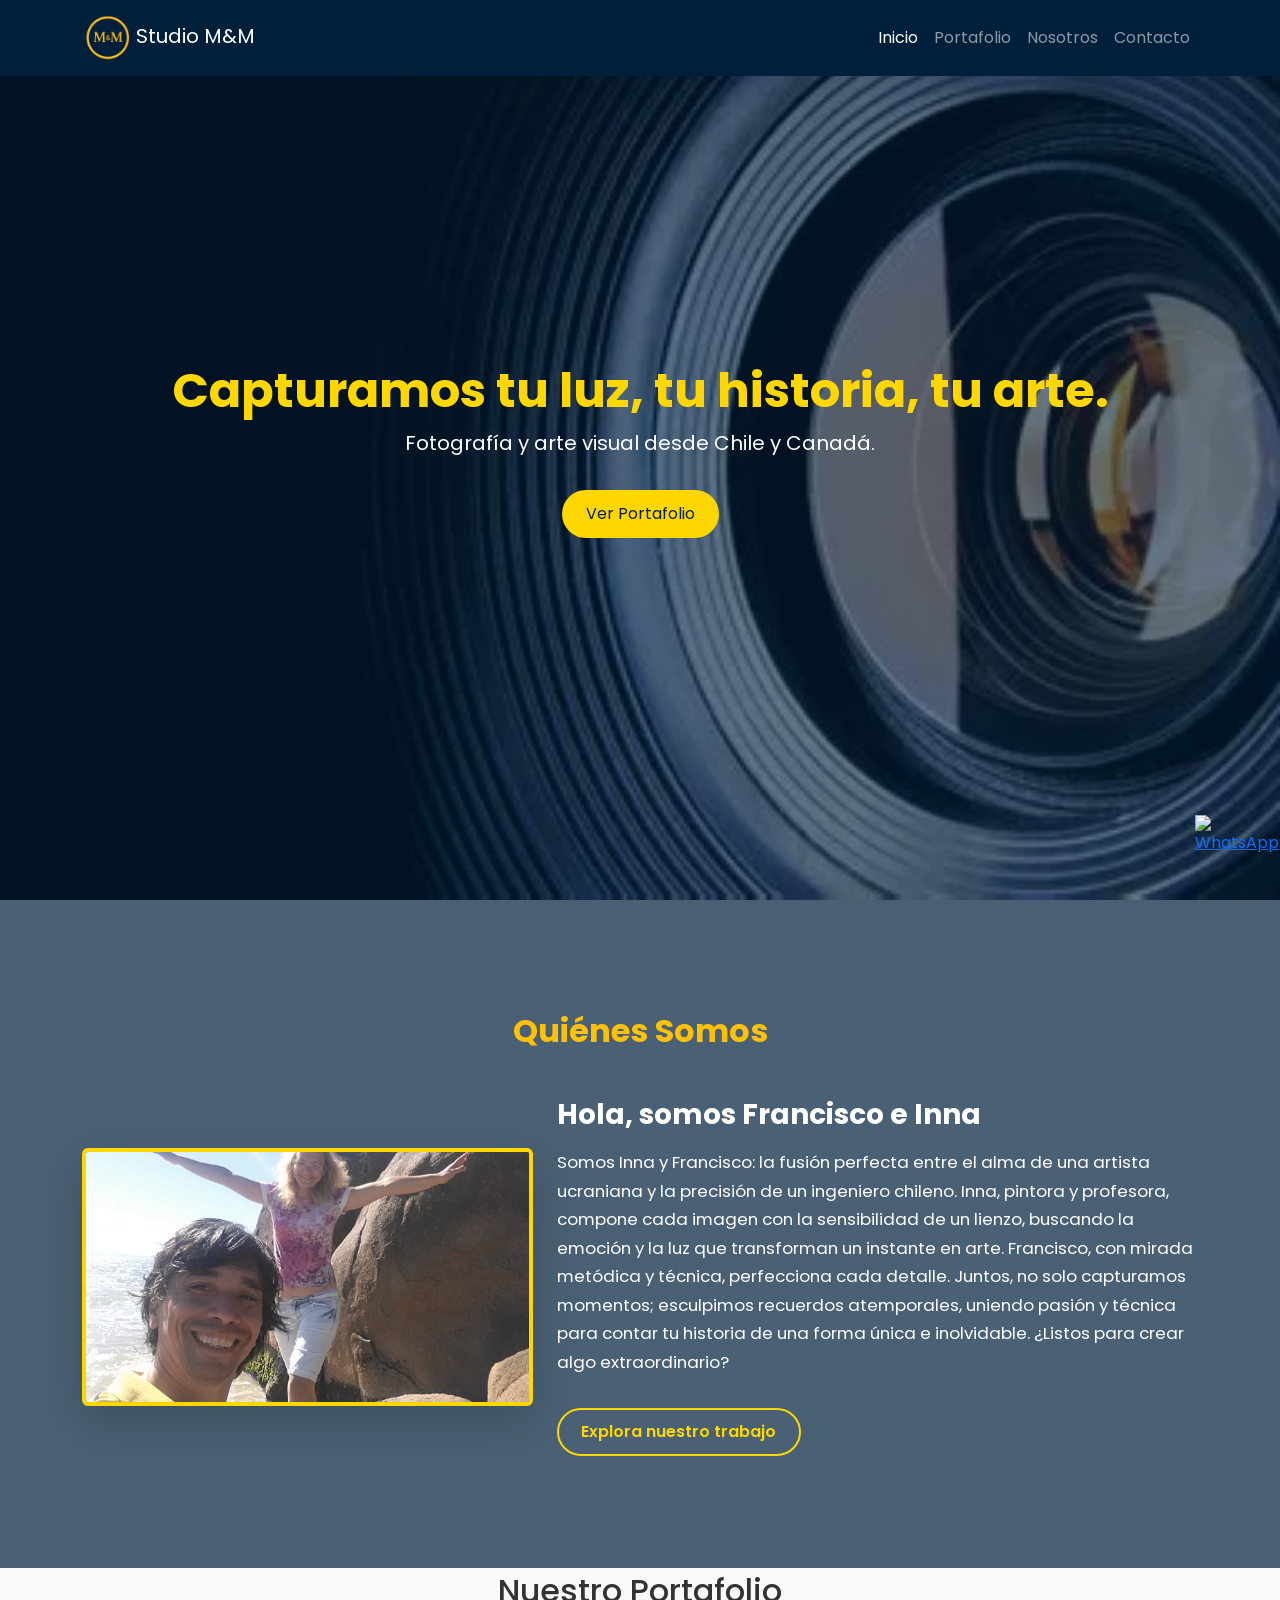
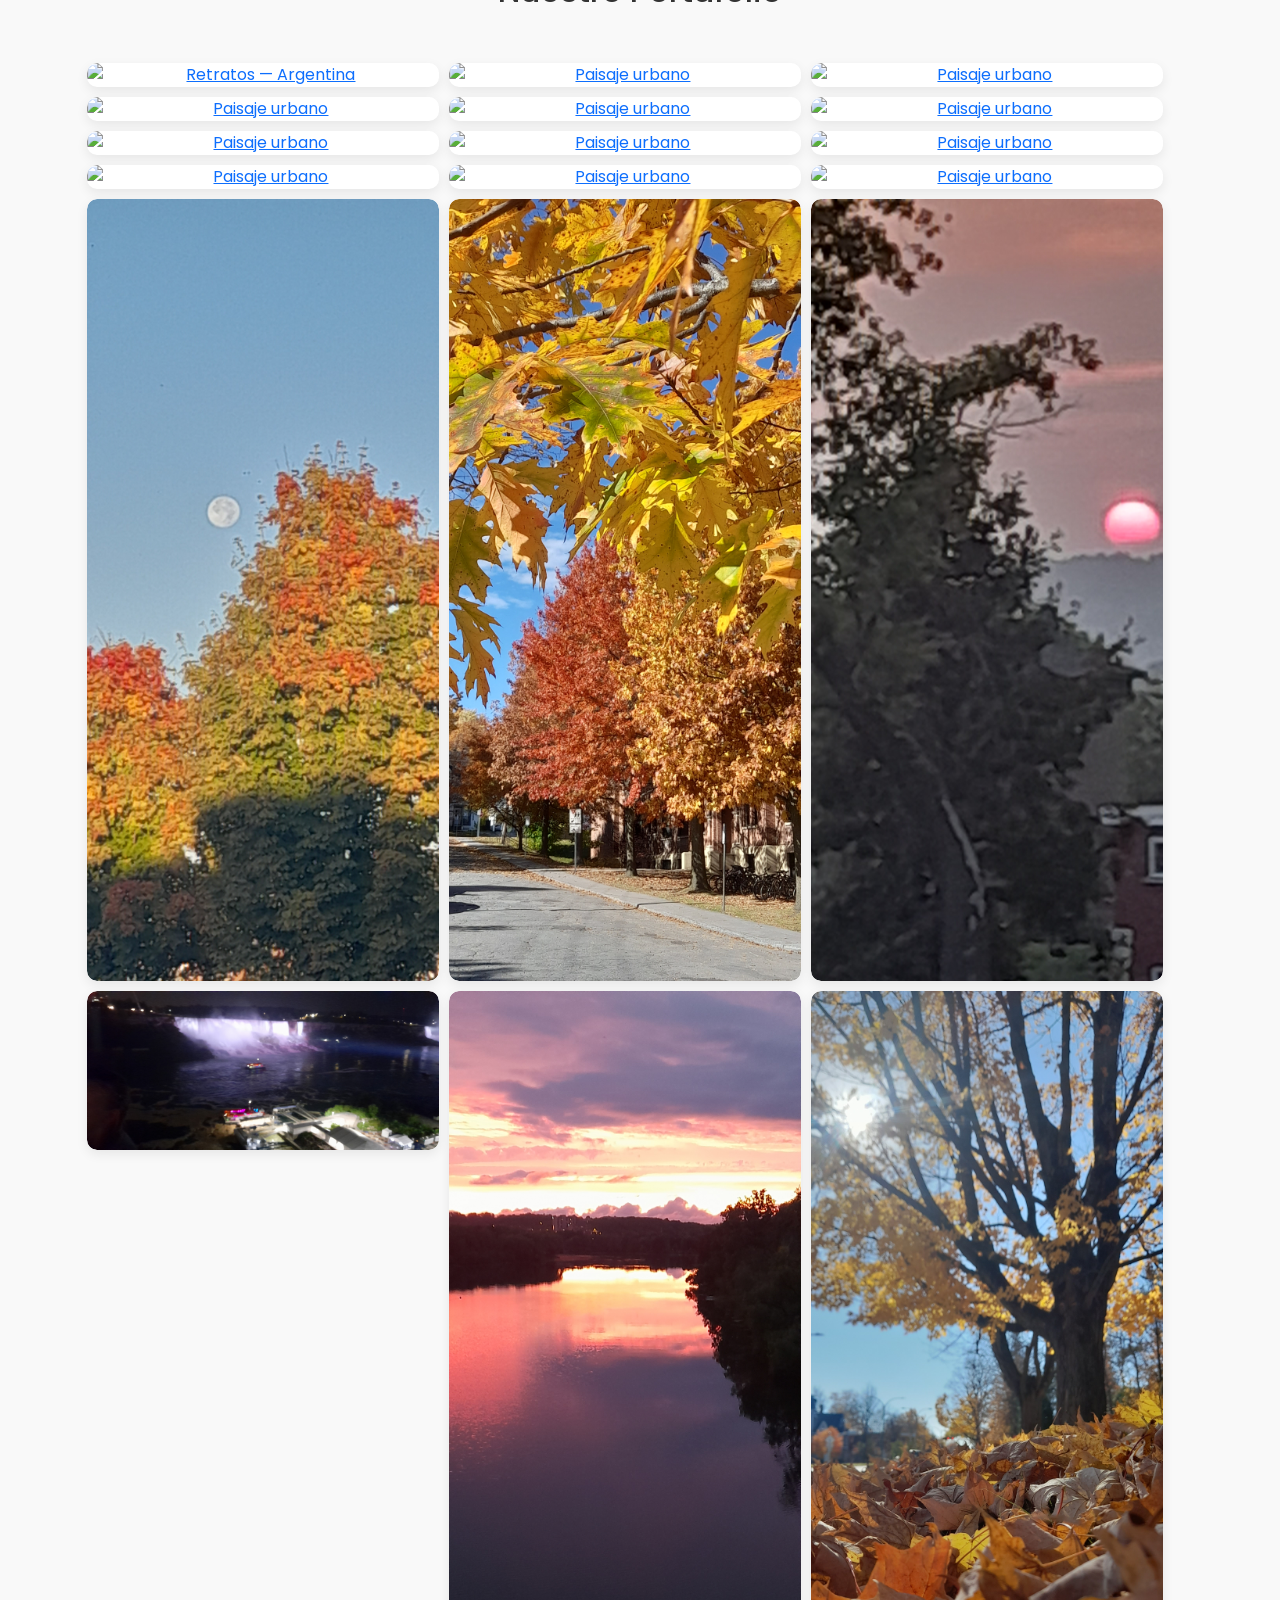
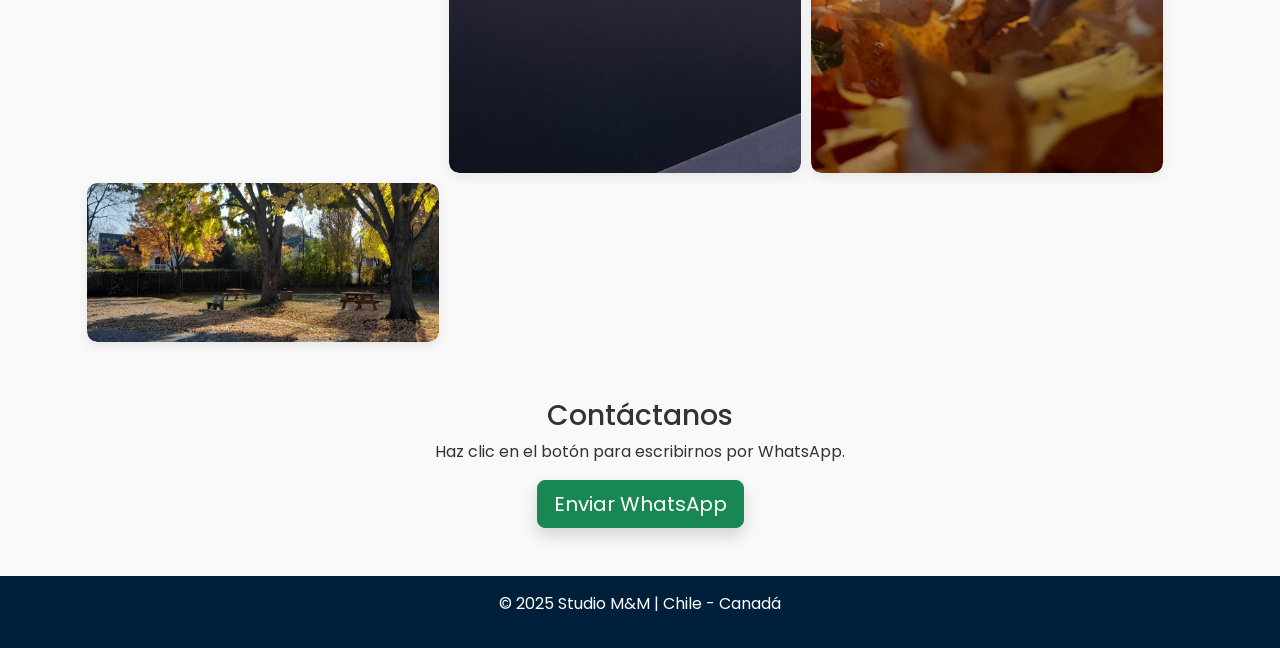
==== commit 59824e91: "mejoras: portafolio y quienes somos" ====
--- a/index.html
+++ b/index.html
@@ -24,7 +24,7 @@
   <!-- Navbar -->
   <nav class="navbar navbar-expand-lg navbar-dark fixed-top" style="background-color:#001F3B;">
     <div class="container">
-      <a class="navbar-brand" href="#"><img src="assets/img/logo.png" alt="Studio M&M" height="50"></a>
+      <a class="navbar-brand" href="#"><img src="assets/img/logo.png" alt="Studio M&M" height="50">Studio M&amp;M</a>
       <button class="navbar-toggler" type="button" data-bs-toggle="collapse" data-bs-target="#navbarNav">
         <span class="navbar-toggler-icon"></span>
       </button>
@@ -49,14 +49,32 @@
   </section>
 
   <!-- About -->
-  <section id="about" class="about-section text-center text-white">
-    <div class="overlay"></div>
-    <div class="container position-relative" data-aos="fade-up">
-      <h2 class="mb-4">Quiénes Somos</h2>
-      <p class="lead">Somos un dúo creativo de artistas visuales y fotógrafos.  
-      Nuestras imágenes reflejan los paisajes, colores y momentos de nuestros viajes por el mundo.</p>
-    </div>
-  </section>
+<!-- SECCIÓN QUIÉNES SOMOS -->
+<section id="about" class="about-section text-white text-center">
+  <div class="overlay"></div>
+  <div class="container position-relative" data-aos="fade-up">
+    <h2 class="mb-5 text-warning">Quiénes Somos</h2>
+
+    <div class="row align-items-center">
+      <!-- Imagen -->
+      <div class="col-md-5 mb-4 mb-md-0">
+        <div class="about-img">
+          <img src="assets/img/IMG-20170606-WA0024.jpg" alt="Fotógrafa Inna Medchuk" class="img-fluid rounded shadow-lg">
+        </div>
+      </div>
+
+      <!-- Texto -->
+      <div class="col-md-7 text-start">
+        <h3 class="fw-bold mb-3">Hola, somos Francisco e Inna</h3>
+        <p>
+          Somos Inna y Francisco: la fusión perfecta entre el alma de una artista ucraniana y la precisión de un ingeniero chileno. Inna, pintora y profesora, compone cada imagen con la sensibilidad de un lienzo, buscando la emoción y la luz que transforman un instante en arte. Francisco, con mirada metódica y técnica, perfecciona cada detalle. Juntos, no solo capturamos momentos; esculpimos recuerdos atemporales, uniendo pasión y técnica para contar tu historia de una forma única e inolvidable. ¿Listos para crear algo extraordinario?</p>
+
+        <a href="#portfolio" class="btn btn-outline-warning mt-3">Explora nuestro trabajo</a>
+      </div>
+    </div>
+  </div>
+</section>
+
 
   <!-- Portfolio -->
 
@@ -179,6 +197,70 @@
           </div>
         </a>
       </div>
+      <div class="grid-item" data-aos="zoom-in">
+        <a class="glightbox" href="assets/img/portfolio/20241018_073702.JPG" data-gallery="studio">
+          <img src="assets/img/portfolio/20241018_073702.jpg" alt="Paisaje urbano">
+          <div class="item-overlay">
+            <h3>Paisajes Urbanos</h3>
+            <p>La belleza de la ciudad en cada rincón</p>
+          </div>
+        </a>
+      </div>
+      <div class="grid-item" data-aos="zoom-in">
+        <a class="glightbox" href="assets/img/portfolio/20241023_115020.JPG" data-gallery="studio">
+          <img src="assets/img/portfolio/20241023_115020.jpg" alt="Paisaje urbano">
+          <div class="item-overlay">
+            <h3>Paisajes Urbanos</h3>
+            <p>La belleza de la ciudad en cada rincón</p>
+          </div>
+        </a>
+      </div>      
+      <div class="grid-item" data-aos="zoom-in">
+        <a class="glightbox" href="assets/img/portfolio/20250726_201146.JPG" data-gallery="studio">
+          <img src="assets/img/portfolio/20250726_201146.jpg" alt="Paisaje urbano">
+          <div class="item-overlay">
+            <h3>Paisajes Urbanos</h3>
+            <p>La belleza de la ciudad en cada rincón</p>
+          </div>
+        </a>
+      </div>      
+      <div class="grid-item" data-aos="zoom-in">
+        <a class="glightbox" href="assets/img/portfolio/20250808_213516.JPG" data-gallery="studio">
+          <img src="assets/img/portfolio/20250808_213516.jpg" alt="Paisaje urbano">
+          <div class="item-overlay">
+            <h3>Paisajes Urbanos</h3>
+            <p>La belleza de la ciudad en cada rincón</p>
+          </div>
+        </a>
+      </div>      
+      <div class="grid-item" data-aos="zoom-in">
+        <a class="glightbox" href="assets/img/portfolio/20250906_192903.JPG" data-gallery="studio">
+          <img src="assets/img/portfolio/20250906_192903.jpg" alt="Paisaje urbano">
+          <div class="item-overlay">
+            <h3>Paisajes Urbanos</h3>
+            <p>La belleza de la ciudad en cada rincón</p>
+          </div>
+        </a>
+      </div>
+      <div class="grid-item" data-aos="zoom-in">
+        <a class="glightbox" href="assets/img/portfolio/20241023_114530.JPG" data-gallery="studio">
+          <img src="assets/img/portfolio/20241023_114530.jpg" alt="Paisaje urbano">
+          <div class="item-overlay">
+            <h3>Paisajes Urbanos</h3>
+            <p>La belleza de la ciudad en cada rincón</p>
+          </div>
+        </a>
+      </div>   
+      <div class="grid-item" data-aos="zoom-in">
+        <a class="glightbox" href="assets/img/portfolio/20241021_093411.JPG" data-gallery="studio">
+          <img src="assets/img/portfolio/20241021_093411.jpg" alt="Paisaje urbano">
+          <div class="item-overlay">
+            <h3>Paisajes Urbanos</h3>
+            <p>La belleza de la ciudad en cada rincón</p>
+          </div>
+        </a>
+      </div>                     
+      
       <!-- Repite grid-item para todas las imágenes -->
       <!-- ... -->
     </div>
--- a/assets/css/style.css
+++ b/assets/css/style.css
@@ -6,14 +6,9 @@
 }
 
 /* Navbar */
-.navbar {
-  transition: background 0.3s;
-}
-.navbar-brand img {
-  height: 50px;
-}
+.navbar-brand img { height: 50px; }
 
-/* Hero with Parallax */
+/* Hero */
 .hero {
   background: url('../img/OIP.webp') center/cover no-repeat fixed;
   height: 100vh;
@@ -21,97 +16,156 @@
 }
 .hero::after {
   content: '';
-  position: absolute;
-  top: 0; left: 0;
-  width: 100%; height: 100%;
+  position: absolute; top:0; left:0; width:100%; height:100%;
   background: rgba(0,31,59,0.6);
 }
-.hero .container {
+.hero .container { position: relative; z-index: 2; }
+.hero h1 { color:#FFD700; font-size:3rem; font-weight:700; }
+.hero p { color:#fff; font-size:1.25rem; }
+.hero .btn-primary {
+  background-color:#FFD700; border:none; color:#001F3B;
+  border-radius:30px; padding:0.75rem 1.5rem; transition:transform .3s;
+}
+.hero .btn-primary:hover { transform:scale(1.05); }
+
+/* About * /
+.about-section {
+  background:url('../img/about-bg.jpg') center/cover fixed no-repeat;
+  position:relative; padding:6rem 2rem;
+}
+.about-section .overlay {
+  position:absolute; top:0; left:0; width:100%; height:100%;
+  background:rgba(0,31,59,0.7);
+}
+.about-section .container { position:relative; z-index:2; }
+*/
+
+/* === Sección "Quiénes Somos" con Parallax === */
+/* === SECCIÓN QUIÉNES SOMOS (parallax + overlay) === */
+.about-section {
   position: relative;
-  z-index: 2;
-}
-.hero h1 {
-  font-size: 3rem;
-  font-weight: 700;
-  color: #FFD700;
-}
-.hero p {
-  color: #fff;
-  font-size: 1.25rem;
-}
-.hero .btn-primary {
-  background-color: #FFD700;
-  border: none;
-  color: #001F3B;
-  font-weight: 600;
-  border-radius: 30px;
-  padding: 0.75rem 1.5rem;
-  transition: transform 0.3s;
-}
-.hero .btn-primary:hover {
-  transform: scale(1.05);
-}
-
-/* About Section */
-.about-section {
-  background: url('../img/about-bg.jpg') center/cover fixed no-repeat;
-  position: relative;
-  padding: 6rem 2rem;
+  background: url('../img/about-bg.jpg') center center / cover fixed no-repeat;
+  padding: 7rem 2rem;
+  overflow: hidden;
 }
 .about-section .overlay {
   position: absolute;
   top: 0; left: 0;
   width: 100%; height: 100%;
-  background: rgba(0,31,59,0.7);
+  background: rgba(0, 31, 59, 0.7);
+  z-index: 0;
 }
 .about-section .container {
   position: relative;
   z-index: 2;
 }
-
-/* Portfolio Masonry *//* === Masonry Portfolio === */
+.about-section h2 {
+  color: #FFD700;
+  font-weight: 700;
+}
+.about-section .about-img img {
+  border: 4px solid #FFD700;
+  border-radius: 12px;
+  transition: transform .4s ease;
+}
+.about-section .about-img img:hover {
+  transform: scale(1.03);
+}
+.about-section p {
+  line-height: 1.7;
+  font-size: 1.05rem;
+}
+.about-section .btn {
+  border: 2px solid #FFD700;
+  color: #FFD700;
+  border-radius: 25px;
+  padding: 0.6rem 1.4rem;
+  font-weight: 600;
+  transition: all 0.3s ease;
+}
+.about-section .btn:hover {
+  background-color: #FFD700;
+  color: #001F3B;
+  transform: scale(1.05);
+}
+/* === Masonry Portfolio === */
+/* === Masonry Portfolio (3 columnas fijas, sin margen extra) === */
 .portfolio-section {
   padding: 5rem 1rem;
   background: #f9f9f9;
+  overflow-x: hidden;
 }
 
 .grid {
+  display: block;
   width: 100%;
-  max-width: 1500px;
   margin: 0 auto;
+  padding: 0;
 }
 
-/* Elementos base Masonry */
 .grid-sizer,
 .grid-item {
-  width: 33.333%;
+  width: calc(33.333% - 10px); /* exacto para 3 columnas */
+  box-sizing: border-box;
 }
 
 .grid-item {
   float: left;
-  padding: 0.5rem;
+  padding: 5px;
+  margin: 0;
 }
 
 .grid-item a {
+  display: block;
   position: relative;
-  display: block;
   overflow: hidden;
-  border-radius: 12px;
+  border-radius: 10px;
   background: #fff;
-  box-shadow: 0 6px 14px rgba(0,0,0,0.1);
+  box-shadow: 0 4px 12px rgba(0,0,0,0.08);
   transition: transform .3s ease;
 }
 
 .grid-item img {
   width: 100%;
+  height: auto;
   display: block;
-  border-radius: 12px;
+  border-radius: 10px;
   transition: transform .5s ease, filter .3s ease;
 }
 
 .grid-item:hover img {
-  transform: scale(1.08);
+  transform: scale(1.05);
   filter: brightness(.9);
+}
+
+/* Overlay con texto */
+.item-overlay {
+  position: absolute;
+  bottom: 0;
+  left: 0;
+  right: 0;
+  padding: 0.75rem 1rem;
+  background: linear-gradient(180deg, rgba(0,0,0,0), rgba(0,31,59,0.85));
+  color: #fff;
+  opacity: 0;
+  transform: translateY(10px);
+  transition: all .3s ease;
+  border-radius: 0 0 10px 10px;
+}
+.grid-item:hover .item-overlay {
+  opacity: 1;
+  transform: translateY(0);
+}
+
+/* Responsive */
+@media (max-width: 992px) {
+  .grid-sizer, .grid-item { width: calc(33.333% - 8px); }
+}
+@media (max-width: 768px) {
+  .grid-sizer, .grid-item { width: calc(50% - 8px); }
+}
+@media (max-width: 576px) {
+  .grid-sizer, .grid-item { width: 100%; }
 }
 
 /* Overlay de texto */
@@ -120,7 +174,7 @@
   bottom: 0;
   left: 0;
   right: 0;
-  padding: 1rem;
+  padding: 0.75rem 1rem;
   background: linear-gradient(180deg, rgba(0,0,0,0), rgba(0,31,59,0.85));
   color: #fff;
   opacity: 0;
@@ -132,34 +186,12 @@
   opacity: 1;
   transform: translateY(0);
 }
-
-/* Ajustes responsive */
-@media (max-width: 992px) {
-  .grid-sizer, .grid-item { width: 33.333%; } /* mantén 3 columnas en laptops */
-}
-@media (max-width: 768px) {
-  .grid-sizer, .grid-item { width: 50%; } /* 2 columnas en tablet */
-}
-@media (max-width: 576px) {
-  .grid-sizer, .grid-item { width: 100%; } /* 1 columna en móvil */
-}
+.item-overlay h3 { margin:0 0 .25rem; font-size:1.05rem; font-weight:600; }
+.item-overlay p { margin:0; font-size:.9rem; }
 
 /* WhatsApp floating button */
 .whatsapp-float {
-  position: fixed;
-  bottom: 25px;
-  right: 25px;
-  z-index: 99;
-  width: 60px;
-  height: 60px;
+  position:fixed; bottom:25px; right:25px; z-index:99; width:60px; height:60px;
 }
-.whatsapp-float img {
-  width: 100%;
-  height: 100%;
-}
+.whatsapp-float img { width:100%; height:100%; }
 
-/* Responsive */
-@media (max-width: 768px) {
-  .hero h1 { font-size: 2rem; }
-  .masonry { column-count: 1; }
-}
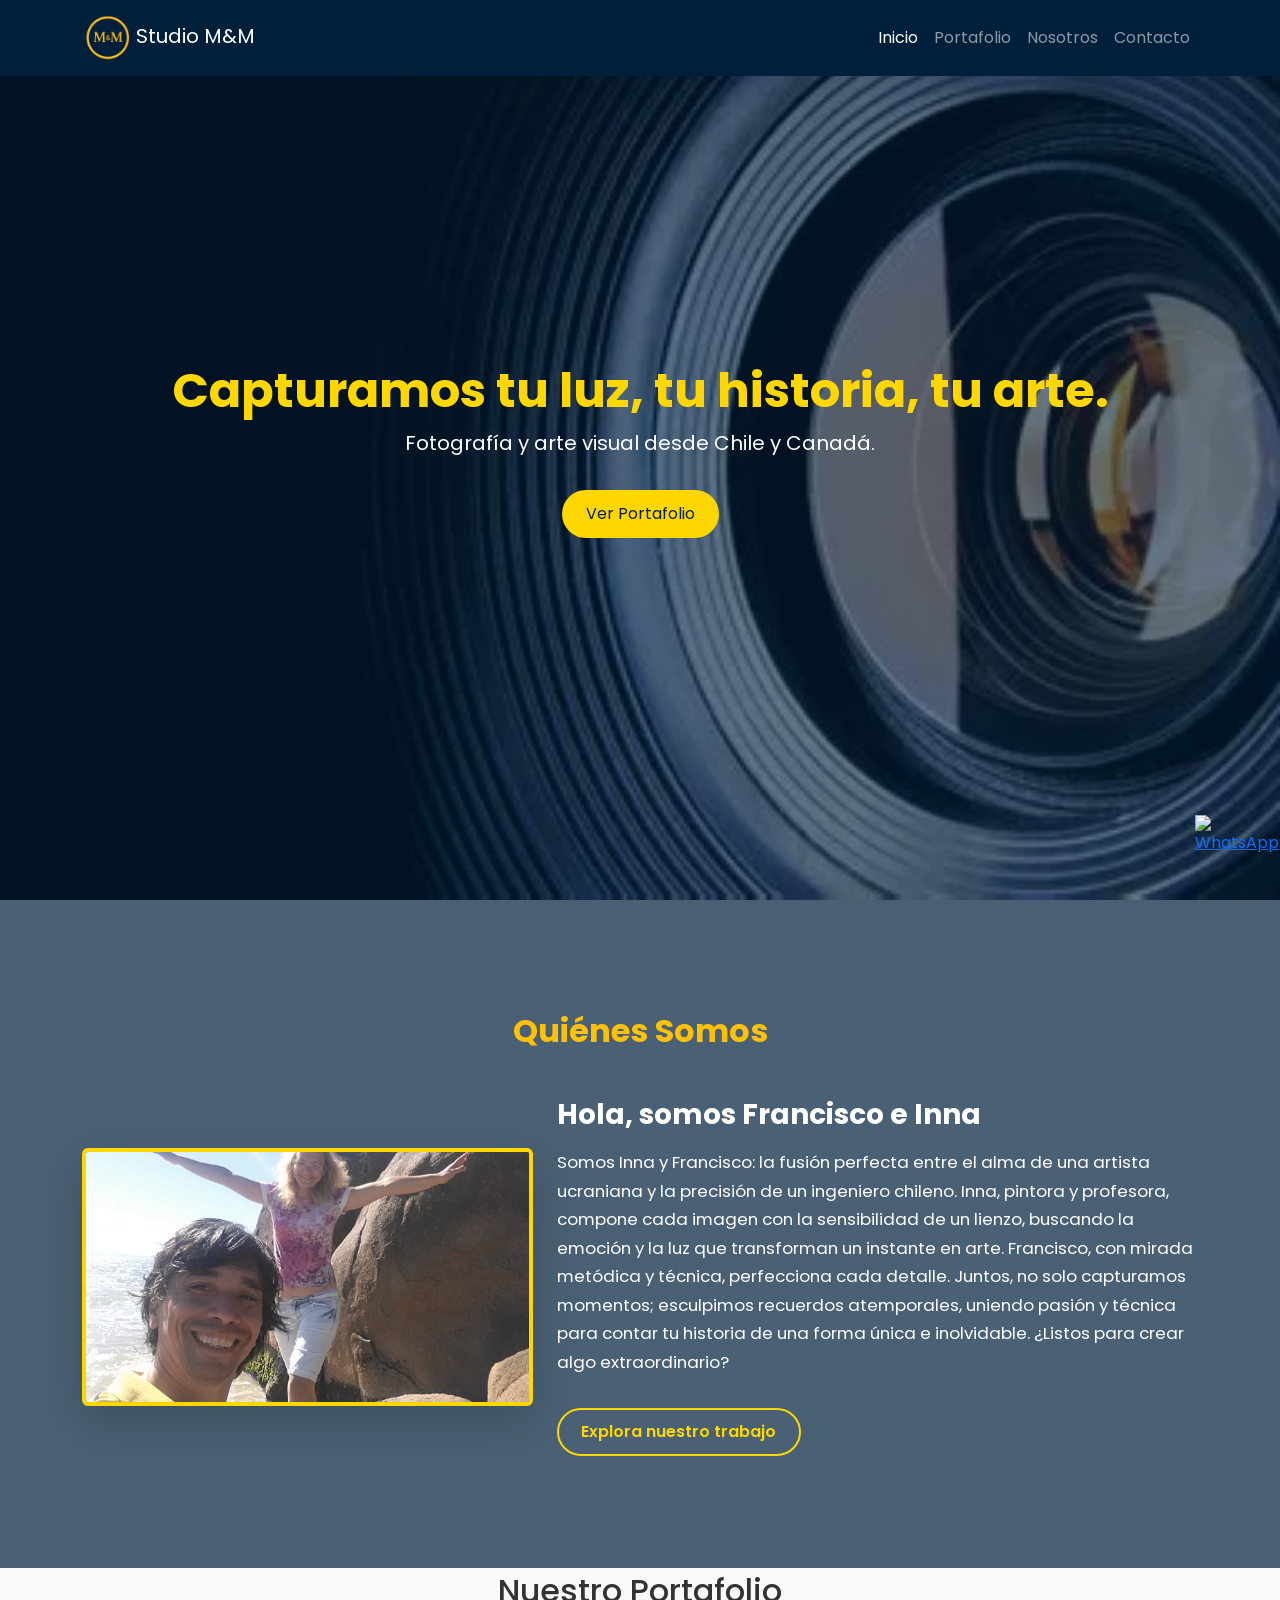
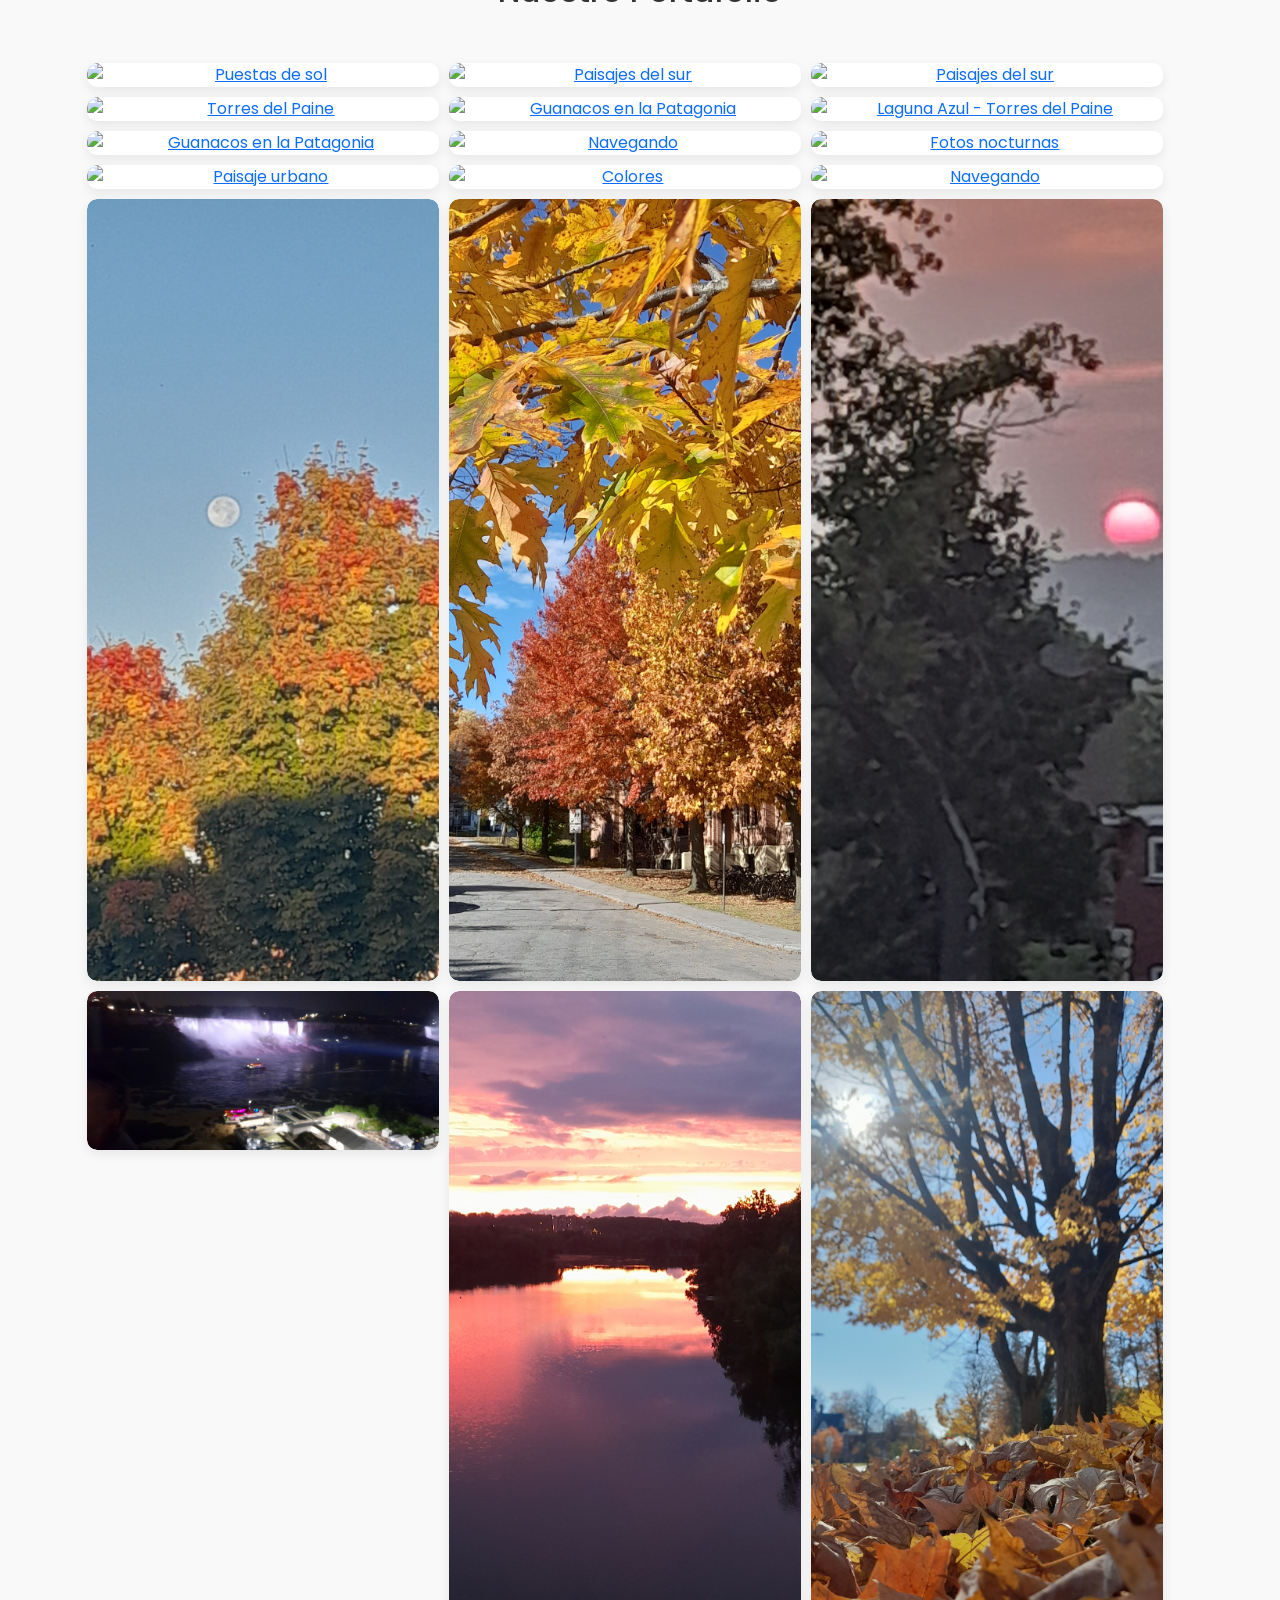
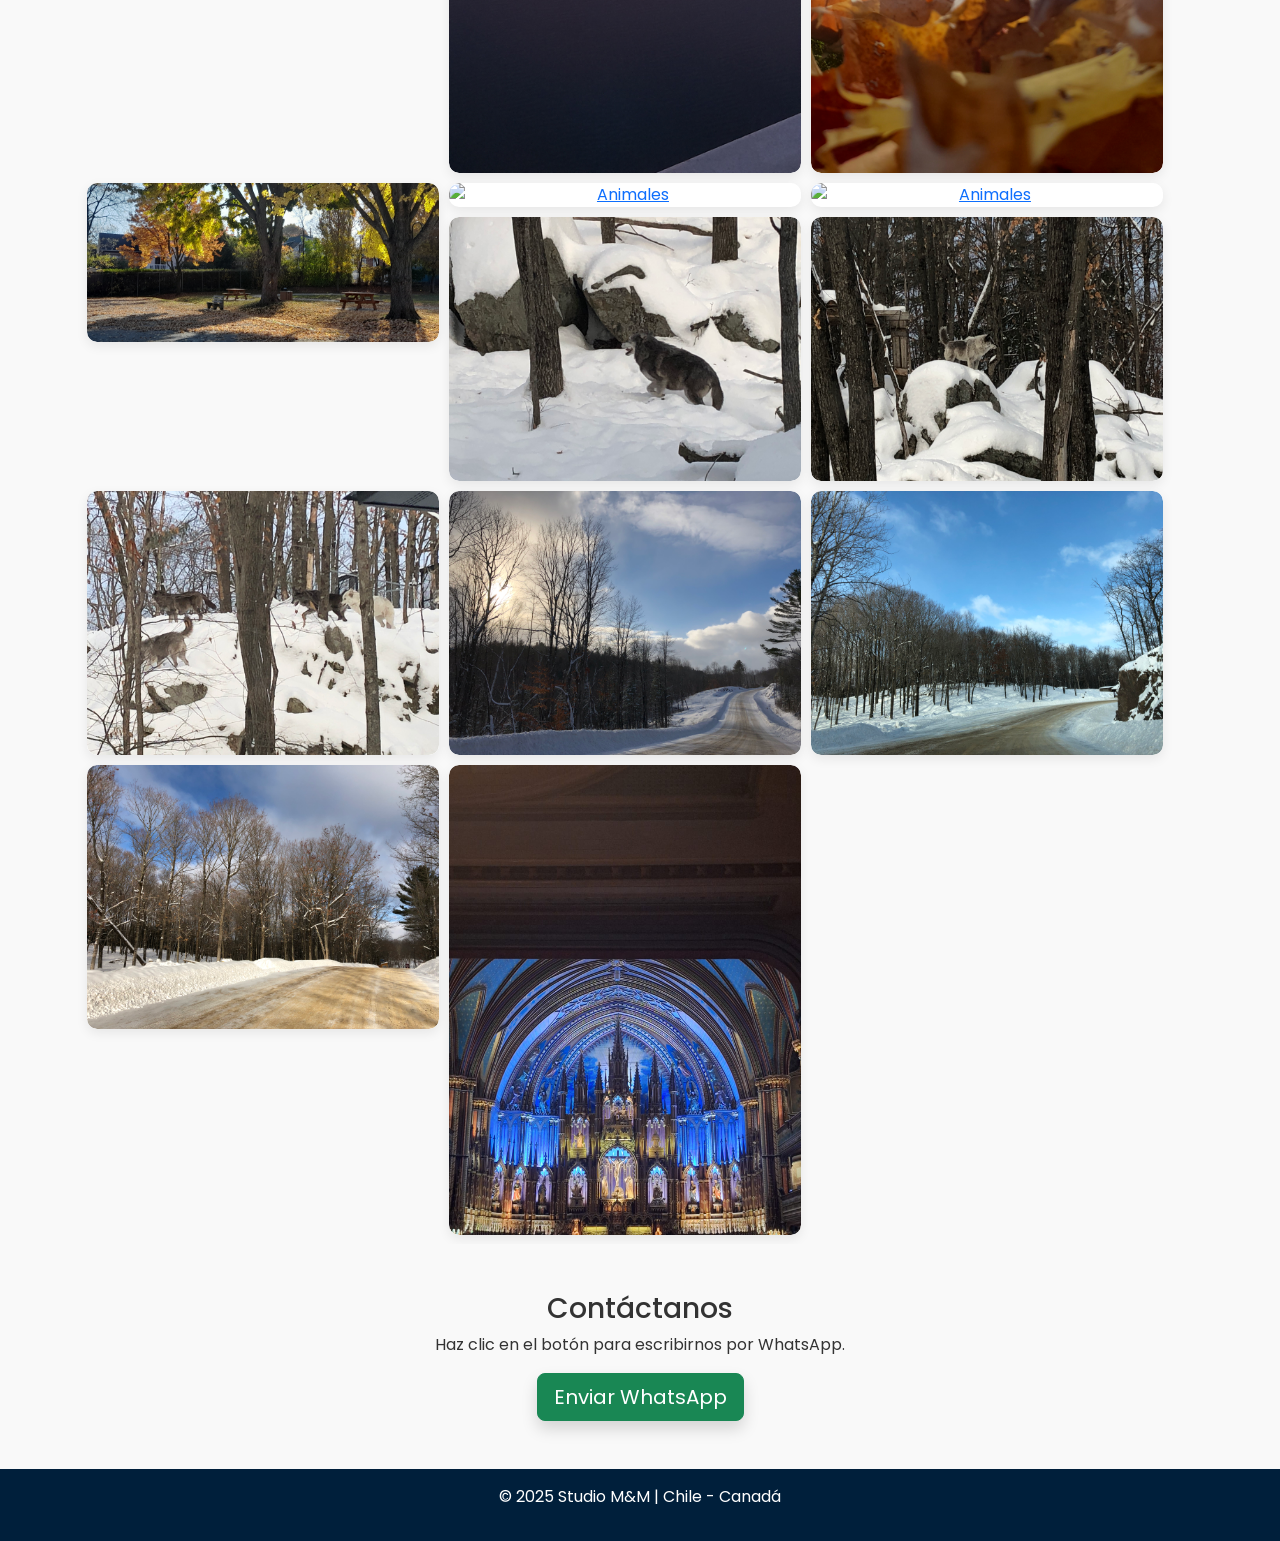
==== commit ea7e509d: "commit: actualizacion de imagenes" ====
--- a/index.html
+++ b/index.html
@@ -90,177 +90,259 @@
 
       <div class="grid-item" data-aos="zoom-in">
         <a class="glightbox" href="assets/img/portfolio/Argentina.jpg" data-gallery="studio">
-          <img src="assets/img/portfolio/Argentina.jpg" alt="Retratos — Argentina">
-          <div class="item-overlay">
-            <h3>Retratos</h3>
-            <p>Capturando la esencia de cada persona</p>
+          <img src="assets/img/portfolio/Argentina.jpg" alt="Puestas de sol">
+          <div class="item-overlay">
+            <h3>Puestas de sol</h3>
+            <p>Miramar - Argentina</p>
           </div>
         </a>
       </div>
 
       <div class="grid-item" data-aos="zoom-in">
         <a class="glightbox" href="assets/img/portfolio/IMG_3320.jpg" data-gallery="studio">
-          <img src="assets/img/portfolio/IMG_3320.jpg" alt="Paisaje urbano">
+          <img src="assets/img/portfolio/IMG_3320.jpg" alt="Paisajes del sur">
+          <div class="item-overlay">
+            <h3>Paisajes del sur</h3>
+            <p>La belleza del sur de Chile</p>
+          </div>
+        </a>
+      </div>
+      <div class="grid-item" data-aos="zoom-in">
+        <a class="glightbox" href="assets/img/portfolio/IMG_3348.jpg" data-gallery="studio">
+          <img src="assets/img/portfolio/IMG_3348.jpg" alt="Paisajes del sur">
+          <div class="item-overlay">
+            <h3>Paisajes del sur</h3>
+            <p>La belleza del sur de Chile</p>
+          </div>
+        </a>
+      </div>
+      <div class="grid-item" data-aos="zoom-in">
+        <a class="glightbox" href="assets/img/portfolio/IMG_3414.jpg" data-gallery="studio">
+          <img src="assets/img/portfolio/IMG_3414.jpg" alt="Torres del Paine">
+          <div class="item-overlay">
+            <h3>Picos de las Torres del Paine</h3>
+            <p>La belleza del sur de Chile</p>
+          </div>
+        </a>
+      </div>
+      <div class="grid-item" data-aos="zoom-in">
+        <a class="glightbox" href="assets/img/portfolio/IMG_3432.jpg" data-gallery="studio">
+          <img src="assets/img/portfolio/IMG_3432.jpg" alt="Guanacos en la Patagonia">
+          <div class="item-overlay">
+            <h3>Guanacos en la Patagonia</h3>
+            <p>La belleza del sur de Chile</p>
+          </div>
+        </a>
+      </div>
+      <div class="grid-item" data-aos="zoom-in">
+        <a class="glightbox" href="assets/img/portfolio/IMG_3442.jpg" data-gallery="studio">
+          <img src="assets/img/portfolio/IMG_3442.jpg" alt="Laguna Azul - Torres del Paine">
+          <div class="item-overlay">
+            <h3>Laguna Azul - Torres del Paine</h3>
+            <p>La belleza del sur de Chile</p>
+          </div>
+        </a>
+      </div>
+      <div class="grid-item" data-aos="zoom-in">
+        <a class="glightbox" href="assets/img/portfolio/IMG_3497.jpg" data-gallery="studio">
+          <img src="assets/img/portfolio/IMG_3497.jpg" alt="Guanacos en la Patagonia">
+          <div class="item-overlay">
+            <h3>Guanacos en la Patagonia</h3>
+            <p>La belleza del sur de Chile</p>
+          </div>
+        </a>
+      </div>
+      <div class="grid-item" data-aos="zoom-in">
+        <a class="glightbox" href="assets/img/portfolio/IMG_3727.jpg" data-gallery="studio">
+          <img src="assets/img/portfolio/IMG_3727.jpg" alt="Navegando">
+          <div class="item-overlay">
+            <h3>Navegando</h3>
+            <p>Porvenir a Puerto Natales</p>
+          </div>
+        </a>
+      </div>
+      <div class="grid-item" data-aos="zoom-in">
+        <a class="glightbox" href="assets/img/portfolio/IMG_4320.jpg" data-gallery="studio">
+          <img src="assets/img/portfolio/IMG_4320.jpg" alt="Fotos nocturnas">
+          <div class="item-overlay">
+            <h3>Fotos nocturnas</h3>
+            <p>Pino con la Luna</p>
+          </div>
+        </a>
+      </div>
+      <div class="grid-item" data-aos="zoom-in">
+        <a class="glightbox" href="assets/img/portfolio/IMG_4816.jpg" data-gallery="studio">
+          <img src="assets/img/portfolio/IMG_4816.jpg" alt="Paisaje urbano">
+          <div class="item-overlay">
+            <h3>Paisaje urbano</h3>
+            <p>"Iris" Escultura de Raoul Hunter - Isla Notre Dame</p>
+          </div>
+        </a>
+      </div>
+      <div class="grid-item" data-aos="zoom-in">
+        <a class="glightbox" href="assets/img/portfolio/IMG_4839.jpg" data-gallery="studio">
+          <img src="assets/img/portfolio/IMG_4839.jpg" alt="Colores">
+          <div class="item-overlay">
+            <h3>Colores</h3>
+            <p>Isla Santa Helena - Montreal</p>
+          </div>
+        </a>
+      </div>
+      <div class="grid-item" data-aos="zoom-in">
+        <a class="glightbox" href="assets/img/portfolio/punta_arenas.JPG" data-gallery="studio">
+          <img src="assets/img/portfolio/punta_arenas.jpg" alt="Navegando">
+          <div class="item-overlay">
+            <h3>Navegando</h3>
+            <p>Glaciar Grey</p>
+          </div>
+        </a>
+      </div>
+      <div class="grid-item" data-aos="zoom-in">
+        <a class="glightbox" href="assets/img/portfolio/20241018_073702.JPG" data-gallery="studio">
+          <img src="assets/img/portfolio/20241018_073702.jpg" alt="Colores de otoño">
+          <div class="item-overlay">
+            <h3>Colores de otoño</h3>
+            <p>Luna en Otoño</p>
+          </div>
+        </a>
+      </div>
+      <div class="grid-item" data-aos="zoom-in">
+        <a class="glightbox" href="assets/img/portfolio/20241023_115020.JPG" data-gallery="studio">
+          <img src="assets/img/portfolio/20241023_115020.jpg" alt="Colores de otoño">
+          <div class="item-overlay">
+            <h3>Colores de otoño</h3>
+            <p>Sherbrooke</p>
+          </div>
+        </a>
+      </div>      
+      <div class="grid-item" data-aos="zoom-in">
+        <a class="glightbox" href="assets/img/portfolio/20250726_201146.JPG" data-gallery="studio">
+          <img src="assets/img/portfolio/20250726_201146.jpg" alt="Puestas de sol">
+          <div class="item-overlay">
+            <h3>Puestas de sol</h3>
+            <p>La belleza del atardecer</p>
+          </div>
+        </a>
+      </div>      
+      <div class="grid-item" data-aos="zoom-in">
+        <a class="glightbox" href="assets/img/portfolio/20250808_213516.JPG" data-gallery="studio">
+          <img src="assets/img/portfolio/20250808_213516.jpg" alt="Paisajes Nocturnos">
+          <div class="item-overlay">
+            <h3>Paisajes Nocturnos</h3>
+            <p>Niagara</p>
+          </div>
+        </a>
+      </div>      
+      <div class="grid-item" data-aos="zoom-in">
+        <a class="glightbox" href="assets/img/portfolio/20250906_192903.JPG" data-gallery="studio">
+          <img src="assets/img/portfolio/20250906_192903.jpg" alt="Colores de otoño">
+          <div class="item-overlay">
+            <h3>Colores de otoño</h3>
+            <p>Rio Magog</p>
+          </div>
+        </a>
+      </div>
+      <div class="grid-item" data-aos="zoom-in">
+        <a class="glightbox" href="assets/img/portfolio/20241023_114530.JPG" data-gallery="studio">
+          <img src="assets/img/portfolio/20241023_114530.jpg" alt="Colores de otoño">
+          <div class="item-overlay">
+            <h3>Colores de otoño</h3>
+            <p>Sherbrooke</p>
+          </div>
+        </a>
+      </div>   
+      <div class="grid-item" data-aos="zoom-in">
+        <a class="glightbox" href="assets/img/portfolio/20241021_093411.JPG" data-gallery="studio">
+          <img src="assets/img/portfolio/20241021_093411.jpg" alt="Paisaje urbano">
           <div class="item-overlay">
             <h3>Paisajes Urbanos</h3>
             <p>La belleza de la ciudad en cada rincón</p>
           </div>
         </a>
-      </div>
-      <div class="grid-item" data-aos="zoom-in">
-        <a class="glightbox" href="assets/img/portfolio/IMG_3348.jpg" data-gallery="studio">
-          <img src="assets/img/portfolio/IMG_3348.jpg" alt="Paisaje urbano">
+      </div>                     
+      <div class="grid-item" data-aos="zoom-in">
+        <a class="glightbox" href="assets/img/portfolio/IMG_4849.JPG" data-gallery="studio">
+          <img src="assets/img/portfolio/IMG_4849.jpg" alt="Animales">
+          <div class="item-overlay">
+            <h3>Animales</h3>
+            <p>Ardilla en la nieve</p>
+          </div>
+        </a>
+      </div> 
+      
+      <div class="grid-item" data-aos="zoom-in">
+        <a class="glightbox" href="assets/img/portfolio/IMG_4855.JPG" data-gallery="studio">
+          <img src="assets/img/portfolio/IMG_4855.jpg" alt="Animales">
+          <div class="item-overlay">
+            <h3>Animales</h3>
+            <p>Alce en la nieve</p>
+          </div>
+        </a>
+      </div> 
+      <div class="grid-item" data-aos="zoom-in">
+        <a class="glightbox" href="assets/img/portfolio/IMG_0057.jpeg" data-gallery="studio">
+          <img src="assets/img/portfolio/IMG_0057.jpeg" alt="Animales">
+          <div class="item-overlay">
+            <h3>Animales</h3>
+            <p>Lobos en la nieve</p>
+          </div>
+        </a>
+      </div>  
+      <div class="grid-item" data-aos="zoom-in">
+        <a class="glightbox" href="assets/img/portfolio/IMG_0058.jpeg" data-gallery="studio">
+          <img src="assets/img/portfolio/IMG_0058.jpeg" alt="Animales">
+          <div class="item-overlay">
+            <h3>Animales</h3>
+            <p>Lobos en la nieve</p>
+          </div>
+        </a>
+      </div>   
+      <div class="grid-item" data-aos="zoom-in">
+        <a class="glightbox" href="assets/img/portfolio/IMG_0059.jpeg" data-gallery="studio">
+          <img src="assets/img/portfolio/IMG_0059.jpeg" alt="Animales">
+          <div class="item-overlay">
+            <h3>Animales</h3>
+            <p>Lobos en la nieve</p>
+          </div>
+        </a>
+      </div>   
+      <div class="grid-item" data-aos="zoom-in">
+        <a class="glightbox" href="assets/img/portfolio/IMG_0062.jpeg" data-gallery="studio">
+          <img src="assets/img/portfolio/IMG_0062.jpeg" alt="Colores de invierno">
+          <div class="item-overlay">
+            <h3>Colores de invierno</h3>
+            <p>Parque Omega</p>
+          </div>
+        </a>
+      </div> 
+      <div class="grid-item" data-aos="zoom-in">
+        <a class="glightbox" href="assets/img/portfolio/IMG_0068.jpeg" data-gallery="studio">
+          <img src="assets/img/portfolio/IMG_0068.jpeg" alt="Colores de invierno">
+          <div class="item-overlay">
+            <h3>Colores de invierno</h3>
+            <p>Parque Omega</p>
+          </div>
+        </a>
+      </div> 
+      <div class="grid-item" data-aos="zoom-in">
+        <a class="glightbox" href="assets/img/portfolio/IMG_0071.jpeg" data-gallery="studio">
+          <img src="assets/img/portfolio/IMG_0071.jpeg" alt="Colores de invierno">
+          <div class="item-overlay">
+            <h3>Colores de invierno</h3>
+            <p>Parque Omega</p>
+          </div>
+        </a>
+      </div>    
+      <div class="grid-item" data-aos="zoom-in">
+        <a class="glightbox" href="assets/img/portfolio/notredame-ottawa.jpeg" data-gallery="studio">
+          <img src="assets/img/portfolio/notredame-ottawa.jpeg" alt="Paisaje urbano">
           <div class="item-overlay">
             <h3>Paisajes Urbanos</h3>
-            <p>La belleza de la ciudad en cada rincón</p>
-          </div>
-        </a>
-      </div>
-      <div class="grid-item" data-aos="zoom-in">
-        <a class="glightbox" href="assets/img/portfolio/IMG_3414.jpg" data-gallery="studio">
-          <img src="assets/img/portfolio/IMG_3414.jpg" alt="Paisaje urbano">
-          <div class="item-overlay">
-            <h3>Paisajes Urbanos</h3>
-            <p>La belleza de la ciudad en cada rincón</p>
-          </div>
-        </a>
-      </div>
-      <div class="grid-item" data-aos="zoom-in">
-        <a class="glightbox" href="assets/img/portfolio/IMG_3432.jpg" data-gallery="studio">
-          <img src="assets/img/portfolio/IMG_3432.jpg" alt="Paisaje urbano">
-          <div class="item-overlay">
-            <h3>Paisajes Urbanos</h3>
-            <p>La belleza de la ciudad en cada rincón</p>
-          </div>
-        </a>
-      </div>
-      <div class="grid-item" data-aos="zoom-in">
-        <a class="glightbox" href="assets/img/portfolio/IMG_3442.jpg" data-gallery="studio">
-          <img src="assets/img/portfolio/IMG_3442.jpg" alt="Paisaje urbano">
-          <div class="item-overlay">
-            <h3>Paisajes Urbanos</h3>
-            <p>La belleza de la ciudad en cada rincón</p>
-          </div>
-        </a>
-      </div>
-      <div class="grid-item" data-aos="zoom-in">
-        <a class="glightbox" href="assets/img/portfolio/IMG_3497.jpg" data-gallery="studio">
-          <img src="assets/img/portfolio/IMG_3497.jpg" alt="Paisaje urbano">
-          <div class="item-overlay">
-            <h3>Paisajes Urbanos</h3>
-            <p>La belleza de la ciudad en cada rincón</p>
-          </div>
-        </a>
-      </div>
-      <div class="grid-item" data-aos="zoom-in">
-        <a class="glightbox" href="assets/img/portfolio/IMG_3727.jpg" data-gallery="studio">
-          <img src="assets/img/portfolio/IMG_3727.jpg" alt="Paisaje urbano">
-          <div class="item-overlay">
-            <h3>Paisajes Urbanos</h3>
-            <p>La belleza de la ciudad en cada rincón</p>
-          </div>
-        </a>
-      </div>
-      <div class="grid-item" data-aos="zoom-in">
-        <a class="glightbox" href="assets/img/portfolio/IMG_4320.jpg" data-gallery="studio">
-          <img src="assets/img/portfolio/IMG_4320.jpg" alt="Paisaje urbano">
-          <div class="item-overlay">
-            <h3>Paisajes Urbanos</h3>
-            <p>La belleza de la ciudad en cada rincón</p>
-          </div>
-        </a>
-      </div>
-      <div class="grid-item" data-aos="zoom-in">
-        <a class="glightbox" href="assets/img/portfolio/IMG_4816.jpg" data-gallery="studio">
-          <img src="assets/img/portfolio/IMG_4816.jpg" alt="Paisaje urbano">
-          <div class="item-overlay">
-            <h3>Paisajes Urbanos</h3>
-            <p>La belleza de la ciudad en cada rincón</p>
-          </div>
-        </a>
-      </div>
-      <div class="grid-item" data-aos="zoom-in">
-        <a class="glightbox" href="assets/img/portfolio/IMG_4839.jpg" data-gallery="studio">
-          <img src="assets/img/portfolio/IMG_4839.jpg" alt="Paisaje urbano">
-          <div class="item-overlay">
-            <h3>Paisajes Urbanos</h3>
-            <p>La belleza de la ciudad en cada rincón</p>
-          </div>
-        </a>
-      </div>
-      <div class="grid-item" data-aos="zoom-in">
-        <a class="glightbox" href="assets/img/portfolio/punta_arenas.JPG" data-gallery="studio">
-          <img src="assets/img/portfolio/punta_arenas.jpg" alt="Paisaje urbano">
-          <div class="item-overlay">
-            <h3>Paisajes Urbanos</h3>
-            <p>La belleza de la ciudad en cada rincón</p>
-          </div>
-        </a>
-      </div>
-      <div class="grid-item" data-aos="zoom-in">
-        <a class="glightbox" href="assets/img/portfolio/20241018_073702.JPG" data-gallery="studio">
-          <img src="assets/img/portfolio/20241018_073702.jpg" alt="Paisaje urbano">
-          <div class="item-overlay">
-            <h3>Paisajes Urbanos</h3>
-            <p>La belleza de la ciudad en cada rincón</p>
-          </div>
-        </a>
-      </div>
-      <div class="grid-item" data-aos="zoom-in">
-        <a class="glightbox" href="assets/img/portfolio/20241023_115020.JPG" data-gallery="studio">
-          <img src="assets/img/portfolio/20241023_115020.jpg" alt="Paisaje urbano">
-          <div class="item-overlay">
-            <h3>Paisajes Urbanos</h3>
-            <p>La belleza de la ciudad en cada rincón</p>
-          </div>
-        </a>
-      </div>      
-      <div class="grid-item" data-aos="zoom-in">
-        <a class="glightbox" href="assets/img/portfolio/20250726_201146.JPG" data-gallery="studio">
-          <img src="assets/img/portfolio/20250726_201146.jpg" alt="Paisaje urbano">
-          <div class="item-overlay">
-            <h3>Paisajes Urbanos</h3>
-            <p>La belleza de la ciudad en cada rincón</p>
-          </div>
-        </a>
-      </div>      
-      <div class="grid-item" data-aos="zoom-in">
-        <a class="glightbox" href="assets/img/portfolio/20250808_213516.JPG" data-gallery="studio">
-          <img src="assets/img/portfolio/20250808_213516.jpg" alt="Paisaje urbano">
-          <div class="item-overlay">
-            <h3>Paisajes Urbanos</h3>
-            <p>La belleza de la ciudad en cada rincón</p>
-          </div>
-        </a>
-      </div>      
-      <div class="grid-item" data-aos="zoom-in">
-        <a class="glightbox" href="assets/img/portfolio/20250906_192903.JPG" data-gallery="studio">
-          <img src="assets/img/portfolio/20250906_192903.jpg" alt="Paisaje urbano">
-          <div class="item-overlay">
-            <h3>Paisajes Urbanos</h3>
-            <p>La belleza de la ciudad en cada rincón</p>
-          </div>
-        </a>
-      </div>
-      <div class="grid-item" data-aos="zoom-in">
-        <a class="glightbox" href="assets/img/portfolio/20241023_114530.JPG" data-gallery="studio">
-          <img src="assets/img/portfolio/20241023_114530.jpg" alt="Paisaje urbano">
-          <div class="item-overlay">
-            <h3>Paisajes Urbanos</h3>
-            <p>La belleza de la ciudad en cada rincón</p>
-          </div>
-        </a>
-      </div>   
-      <div class="grid-item" data-aos="zoom-in">
-        <a class="glightbox" href="assets/img/portfolio/20241021_093411.JPG" data-gallery="studio">
-          <img src="assets/img/portfolio/20241021_093411.jpg" alt="Paisaje urbano">
-          <div class="item-overlay">
-            <h3>Paisajes Urbanos</h3>
-            <p>La belleza de la ciudad en cada rincón</p>
+            <p>Notre-Dame de Ottawa</p>
           </div>
         </a>
       </div>                     
-      
+
       <!-- Repite grid-item para todas las imágenes -->
       <!-- ... -->
     </div>
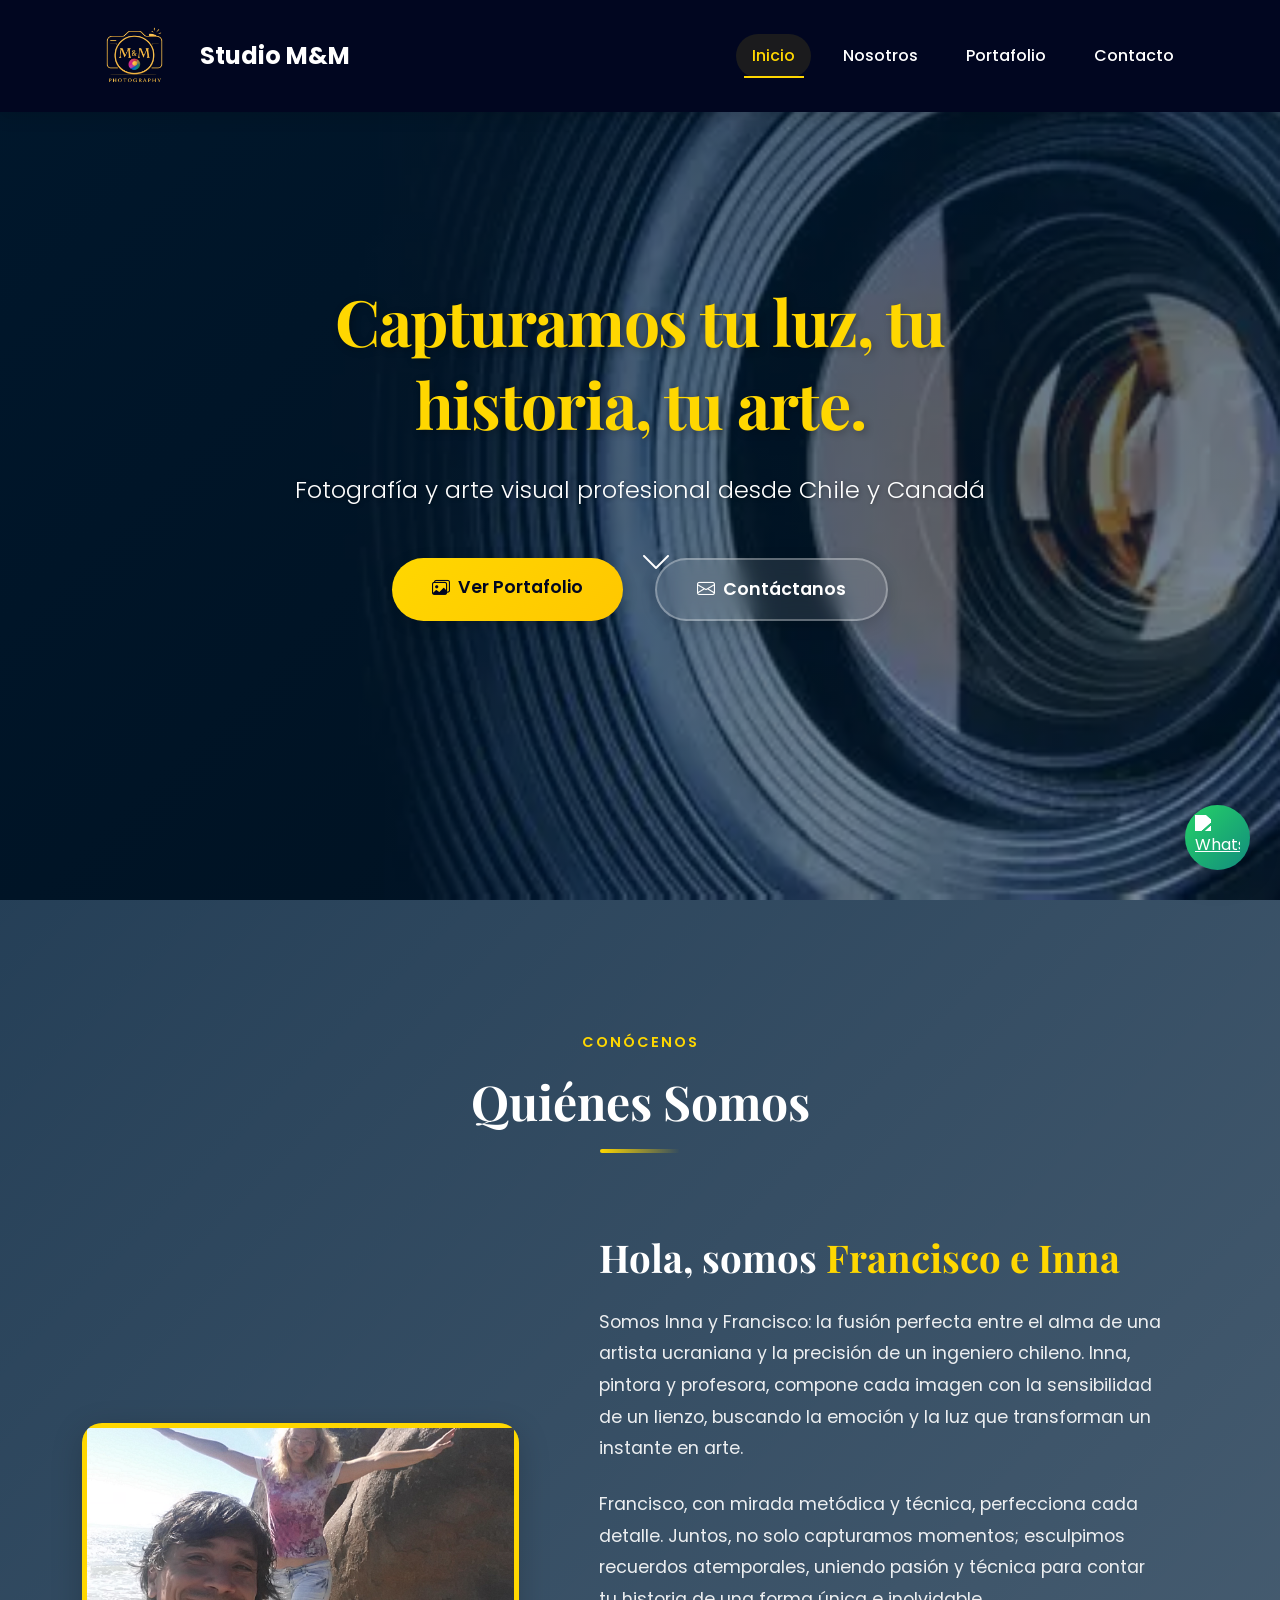
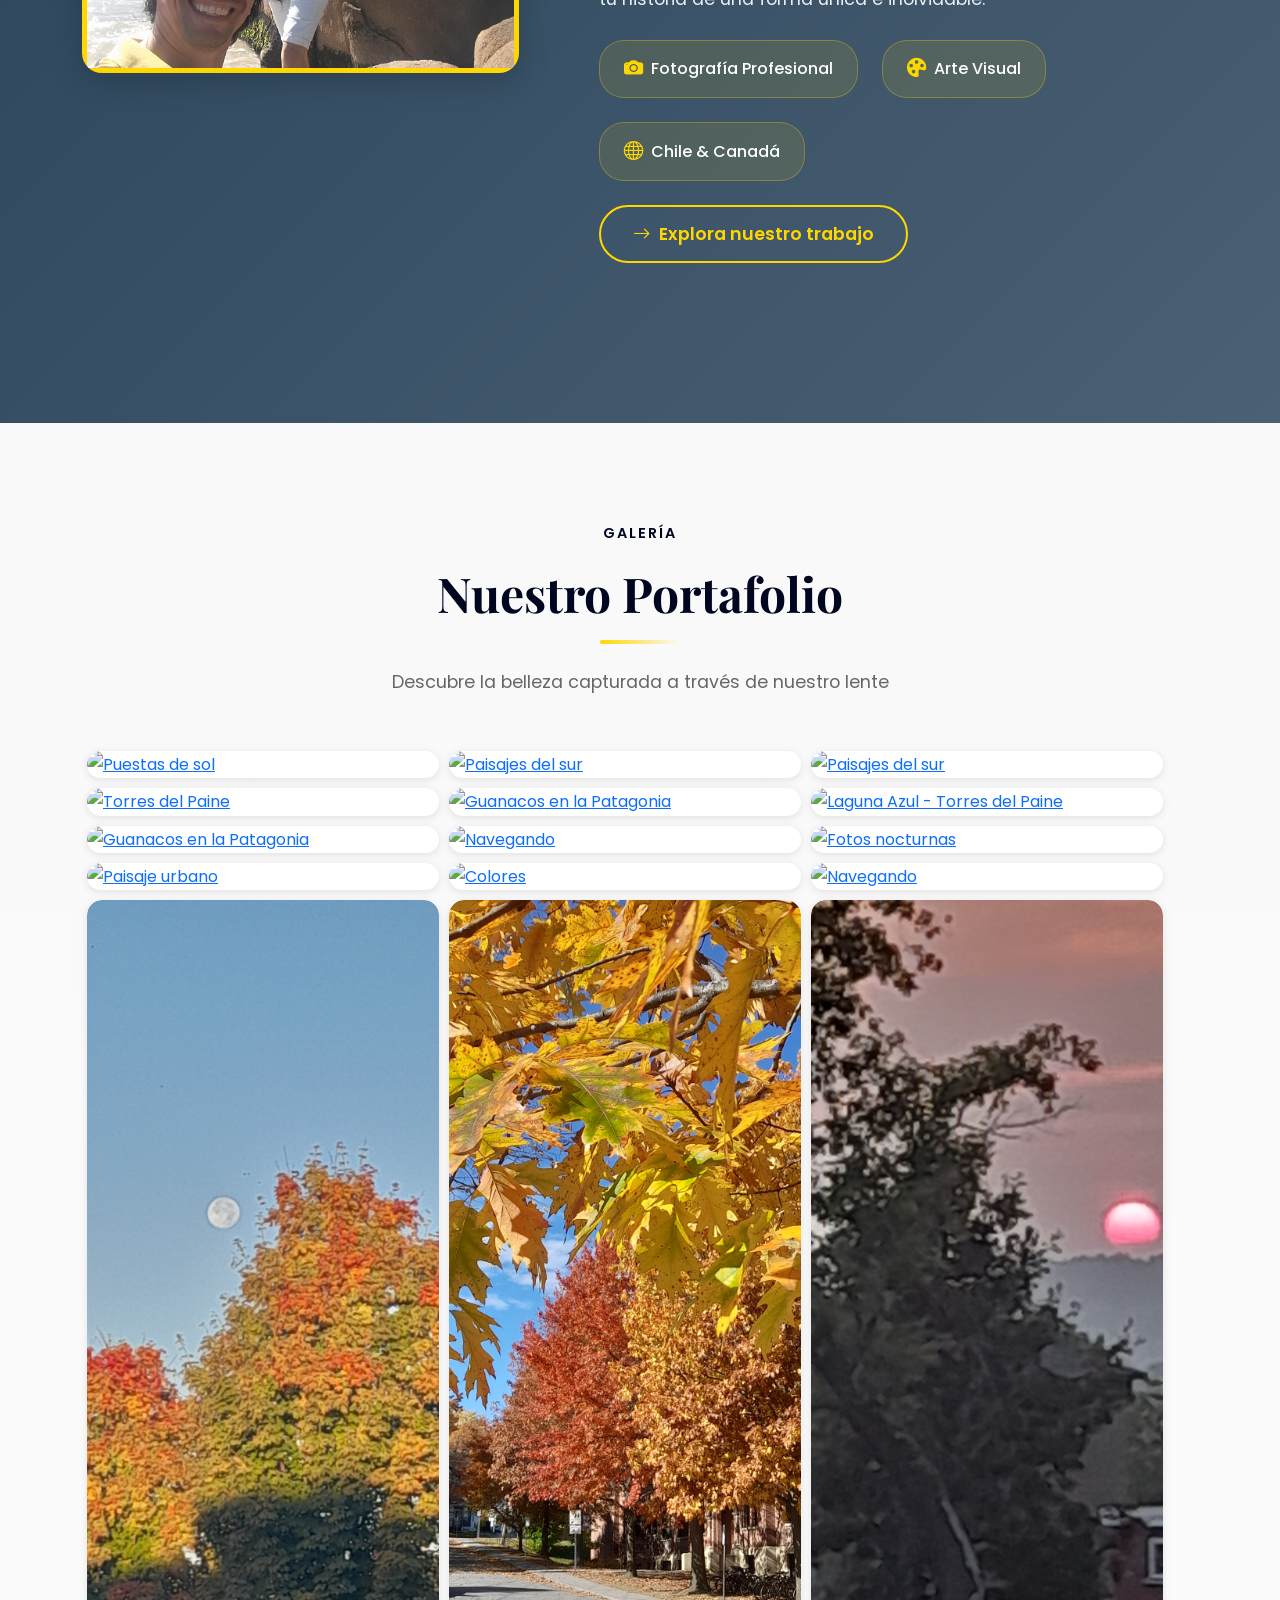
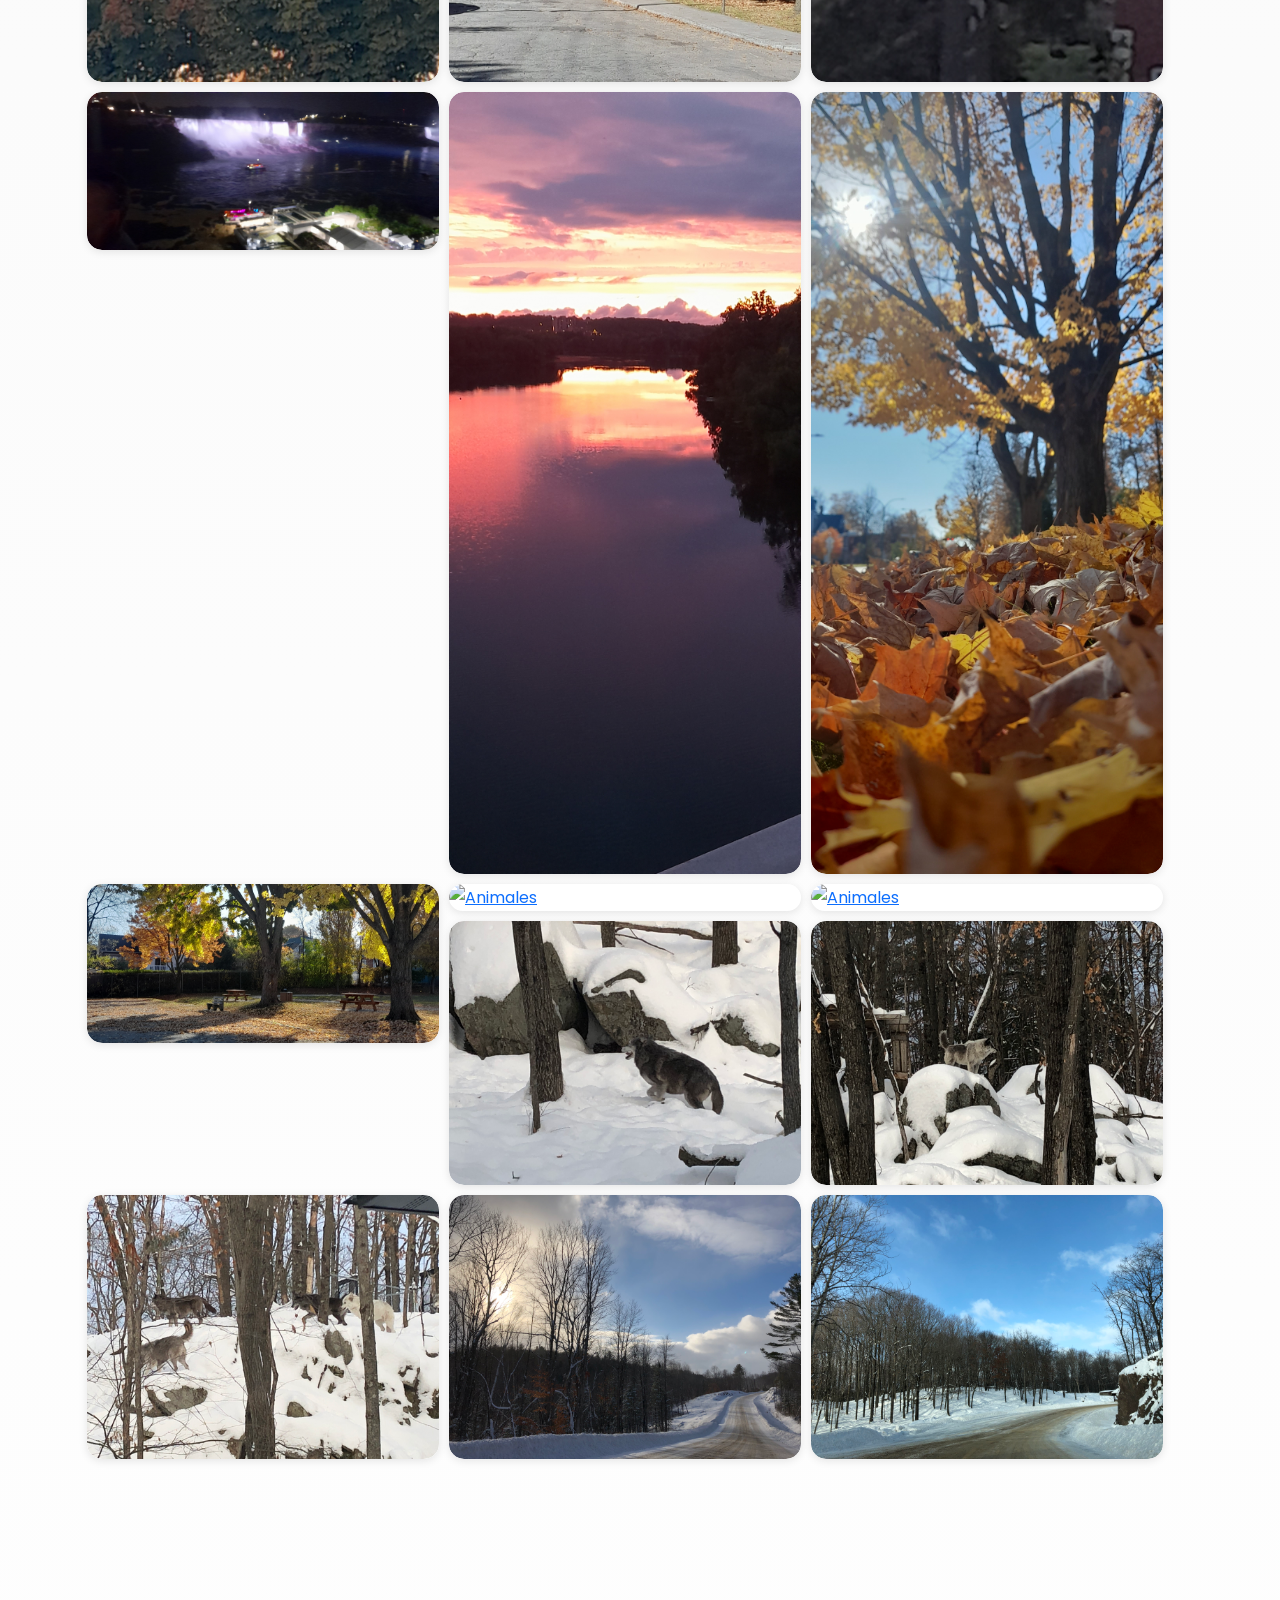
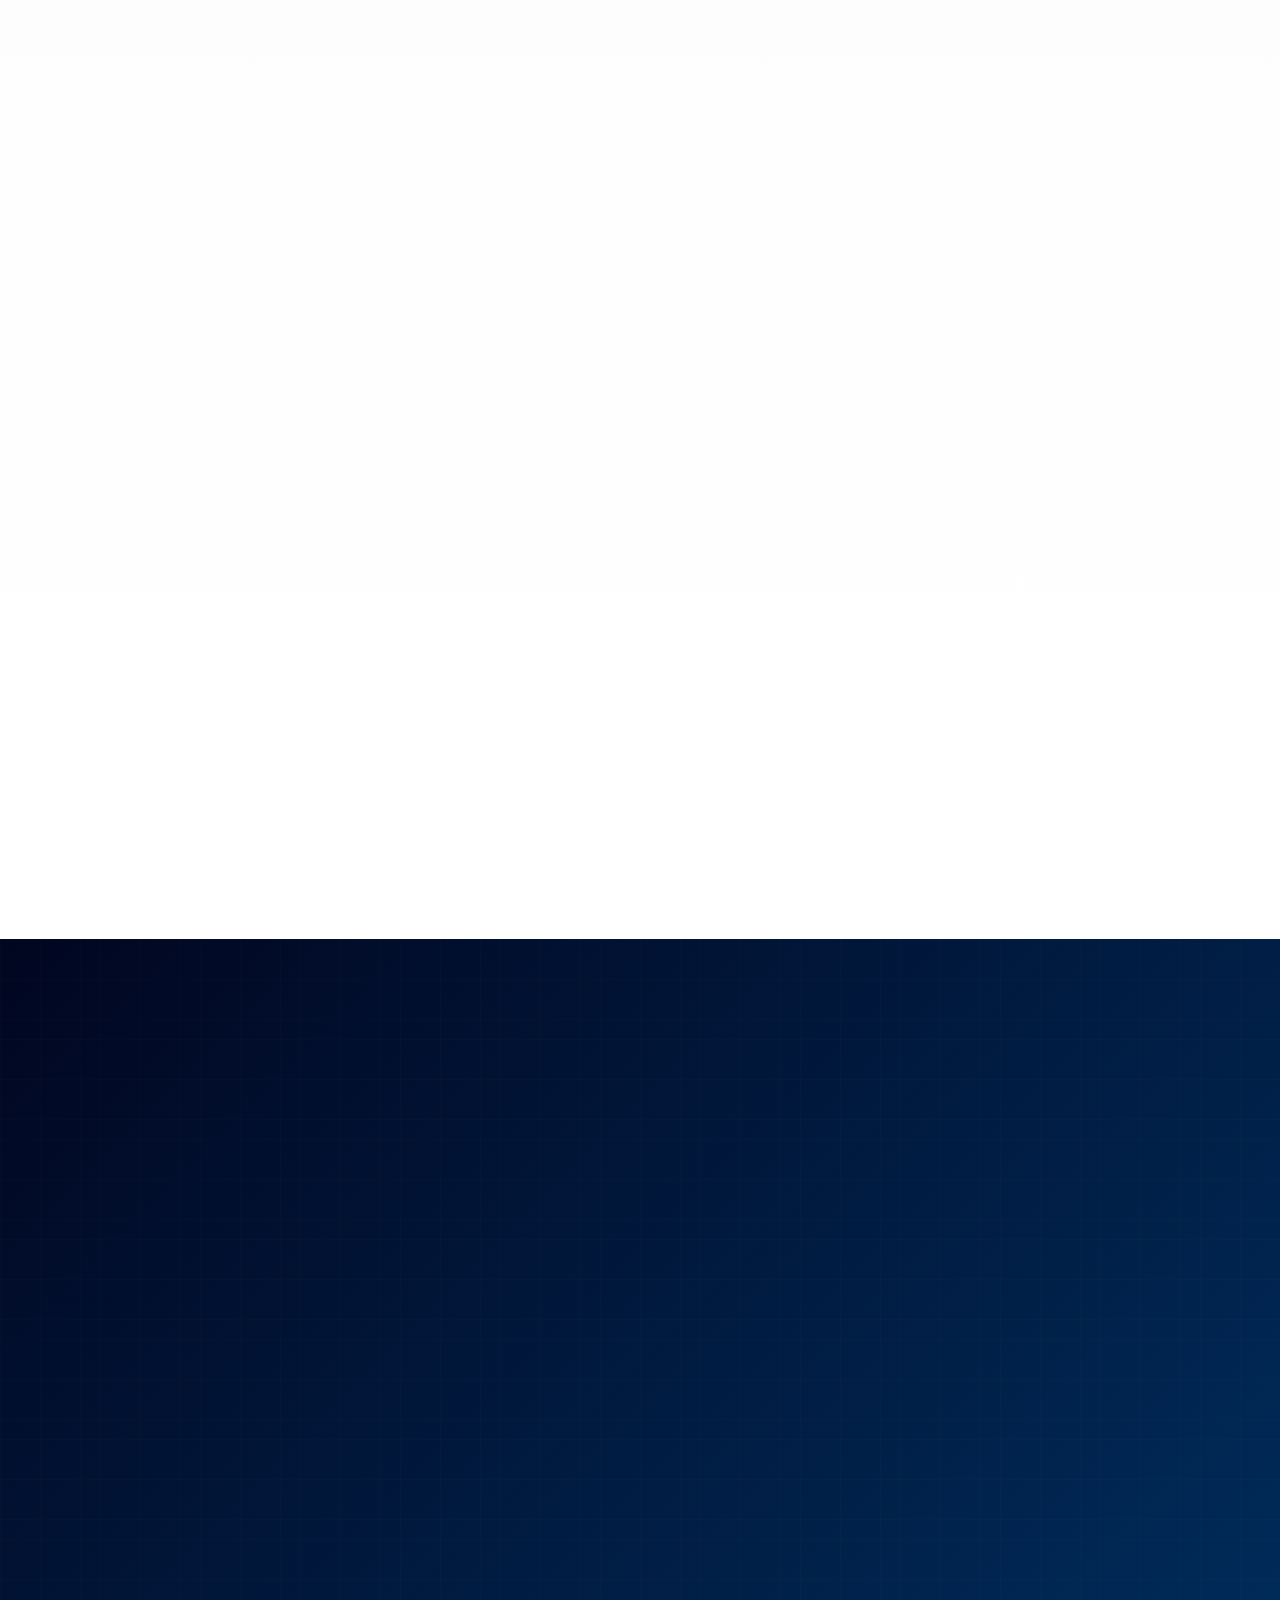
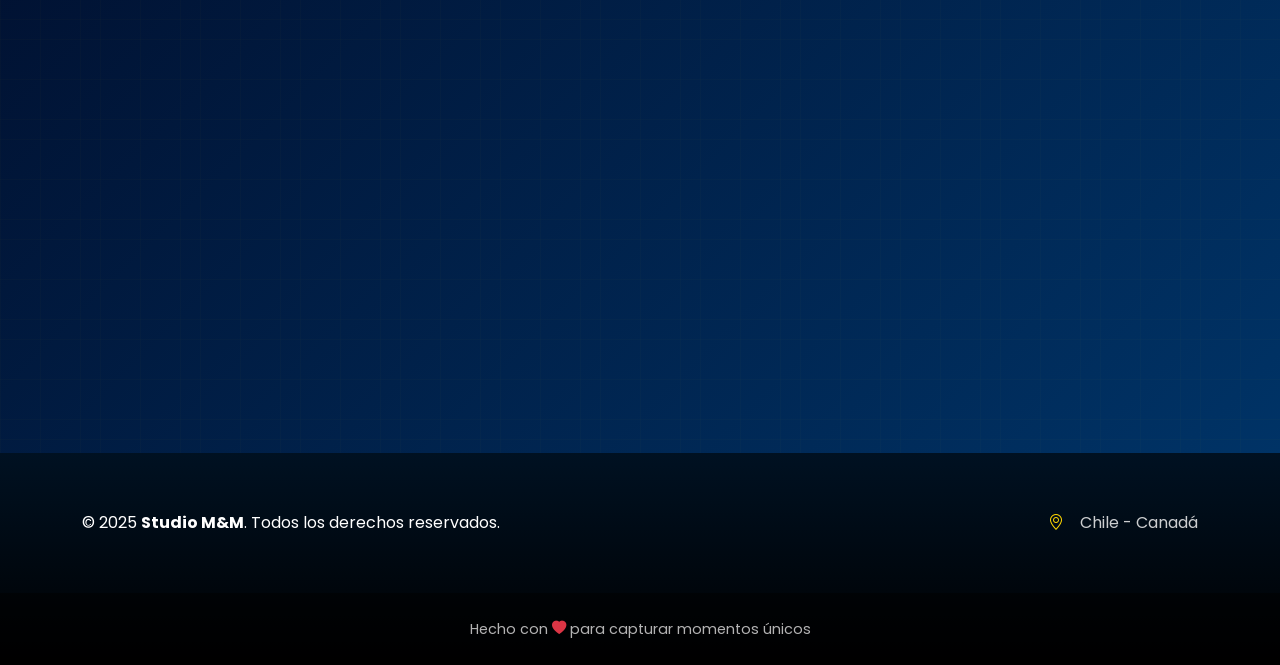
==== commit 38011996: "commit: actualizacion de fotos y estilos" ====
--- a/index.html
+++ b/index.html
@@ -3,8 +3,42 @@
 <head>
   <meta charset="UTF-8" />
   <meta name="viewport" content="width=device-width, initial-scale=1.0" />
-  <title>Studio M&amp;M</title>
-
+  <meta name="description" content="Studio M&M - Fotografía y arte visual profesional desde Chile y Canadá. Capturamos tu luz, tu historia, tu arte.">
+  <meta name="keywords" content="fotografía, arte visual, Chile, Canadá, retratos, paisajes, fotografía profesional">
+  <meta name="author" content="Studio M&M">
+
+  <link rel="icon" type="image/png" sizes="32x32" href="/assets/ico/favicon-32x32.png">
+  <link rel="icon" type="image/png" sizes="16x16" href="/assets/ico/favicon-16x16.png">
+  <link rel="apple-touch-icon" sizes="180x180" href="/assets/ico/apple-touch-icon.png">
+  <link rel="manifest" href="/site.webmanifest">
+
+  <title>Studio M&amp;M - Fotografía y Arte Visual Profesional</title>
+
+  <!-- Open Graph / Facebook -->
+  <meta property="og:type" content="website">
+  <meta property="og:url" content="https://studiomm.languageartlife.com/">
+  <meta property="og:title" content="Studio M&amp;M - Fotografía y Arte Visual Profesional">
+  <meta property="og:description" content="Fotografía y arte visual profesional desde Chile y Canadá. Capturamos tu luz, tu historia, tu arte. Descubre nuestro portafolio de paisajes, retratos y arte visual.">
+  <meta property="og:image" content="https://studiomm.languageartlife.com/assets/img/mm_studio.png">
+  <meta property="og:image:width" content="1200">
+  <meta property="og:image:height" content="630">
+  <meta property="og:image:alt" content="Studio M&M - Logo">
+  <meta property="og:site_name" content="Studio M&amp;M">
+  <meta property="og:locale" content="es_ES">
+
+  <!-- Twitter -->
+  <meta name="twitter:card" content="summary_large_image">
+  <meta name="twitter:url" content="https://studiomm.languageartlife.com/">
+  <meta name="twitter:title" content="Studio M&amp;M - Fotografía y Arte Visual Profesional">
+  <meta name="twitter:description" content="Fotografía y arte visual profesional desde Chile y Canadá. Capturamos tu luz, tu historia, tu arte.">
+  <meta name="twitter:image" content="https://studiomm.com/assets/img/mm_studio.png">
+  <meta name="twitter:image:alt" content="Studio M&M - Logo">
+  <meta name="twitter:creator" content="@StudioMM">
+
+  <!-- Favicon - ->
+  <link rel="icon" type="image/png" href="assets/img/logo.png">
+  <link rel="apple-touch-icon" href="assets/img/logo.png">
+-->
   <!-- Bootstrap CSS -->
   <link href="https://cdn.jsdelivr.net/npm/bootstrap@5.3.2/dist/css/bootstrap.min.css" rel="stylesheet">
 
@@ -14,25 +48,33 @@
   <!-- GLightbox -->
   <link href="https://cdn.jsdelivr.net/npm/glightbox/dist/css/glightbox.min.css" rel="stylesheet">
 
+  <!-- Bootstrap Icons -->
+  <link rel="stylesheet" href="https://cdn.jsdelivr.net/npm/bootstrap-icons@1.11.0/font/bootstrap-icons.css">
+
+  <!-- Google Fonts -->
+  <link href="https://fonts.googleapis.com/css2?family=Poppins:wght@300;400;500;600;700;800&family=Playfair+Display:wght@400;600;700&display=swap" rel="stylesheet">
+
   <!-- Custom CSS -->
   <link rel="stylesheet" href="assets/css/style.css">
-
-  <link href="https://fonts.googleapis.com/css2?family=Poppins:wght@300;500;700&display=swap" rel="stylesheet">
 </head>
 <body>
 
   <!-- Navbar -->
-  <nav class="navbar navbar-expand-lg navbar-dark fixed-top" style="background-color:#001F3B;">
+  <nav class="navbar navbar-expand-lg navbar-dark fixed-top" id="mainNavbar">
     <div class="container">
-      <a class="navbar-brand" href="#"><img src="assets/img/logo.png" alt="Studio M&M" height="50">Studio M&amp;M</a>
-      <button class="navbar-toggler" type="button" data-bs-toggle="collapse" data-bs-target="#navbarNav">
+      <a class="navbar-brand fw-bold" href="#hero">
+        <img src="assets/img/mm_studio_trans.png" alt="Studio M&M"  class="me-2">
+        <span class="brand-text">Studio M&amp;M</span>
+      </a>
+      <button class="navbar-toggler border-0" type="button" data-bs-toggle="collapse" data-bs-target="#navbarNav" aria-controls="navbarNav" aria-expanded="false" aria-label="Toggle navigation">
         <span class="navbar-toggler-icon"></span>
       </button>
       <div class="collapse navbar-collapse justify-content-end" id="navbarNav">
         <ul class="navbar-nav">
-          <li class="nav-item"><a class="nav-link active" href="#">Inicio</a></li>
+          <li class="nav-item"><a class="nav-link active" href="#hero">Inicio</a></li>
+          <li class="nav-item"><a class="nav-link" href="#about">Nosotros</a></li>
           <li class="nav-item"><a class="nav-link" href="#portfolio">Portafolio</a></li>
-          <li class="nav-item"><a class="nav-link" href="#about">Nosotros</a></li>
+          
           <li class="nav-item"><a class="nav-link" href="#contact">Contacto</a></li>
         </ul>
       </div>
@@ -41,35 +83,78 @@
 
   <!-- Hero Section -->
   <section class="hero d-flex align-items-center" id="hero">
-    <div class="container text-center text-white" data-aos="fade-up">
-      <h1>Capturamos tu luz, tu historia, tu arte.</h1>
-      <p>Fotografía y arte visual desde Chile y Canadá.</p>
-      <a href="#portfolio" class="btn btn-primary mt-3">Ver Portafolio</a>
+    <div class="hero-overlay"></div>
+    <div class="container text-center text-white position-relative" data-aos="fade-up">
+      <div class="hero-content">
+        <h1 class="hero-title mb-4">Capturamos tu luz, tu historia, tu arte.</h1>
+        <p class="hero-subtitle mb-5">Fotografía y arte visual profesional desde Chile y Canadá</p>
+        <div class="hero-buttons">
+          <a href="#portfolio" class="btn btn-primary btn-hero me-3">
+            <i class="bi bi-images me-2"></i>Ver Portafolio
+          </a>
+          <a href="#contact" class="btn btn-outline-light btn-hero">
+            <i class="bi bi-envelope me-2"></i>Contáctanos
+          </a>
+        </div>
+      </div>
+      <div class="scroll-indicator" data-aos="fade-up" data-aos-delay="300">
+        <a href="#about" class="scroll-down">
+          <i class="bi bi-chevron-down"></i>
+        </a>
+      </div>
     </div>
   </section>
 
   <!-- About -->
 <!-- SECCIÓN QUIÉNES SOMOS -->
-<section id="about" class="about-section text-white text-center">
+<section id="about" class="about-section text-white">
   <div class="overlay"></div>
-  <div class="container position-relative" data-aos="fade-up">
-    <h2 class="mb-5 text-warning">Quiénes Somos</h2>
-
-    <div class="row align-items-center">
+  <div class="container position-relative">
+    <div class="section-header text-center mb-5" data-aos="fade-up">
+      <span class="section-label">Conócenos</span>
+      <h2 class="section-title mb-3">Quiénes Somos</h2>
+      <div class="title-divider"></div>
+    </div>
+
+    <div class="row align-items-center g-5">
       <!-- Imagen -->
-      <div class="col-md-5 mb-4 mb-md-0">
+      <div class="col-lg-5 mb-4 mb-lg-0" data-aos="fade-right">
         <div class="about-img">
-          <img src="assets/img/IMG-20170606-WA0024.jpg" alt="Fotógrafa Inna Medchuk" class="img-fluid rounded shadow-lg">
+          <div class="about-img-wrapper">
+            <img src="assets/img/IMG-20170606-WA0024.jpg" alt="Fotógrafa Inna Medchuk" class="img-fluid rounded">
+            <div class="img-decoration"></div>
+          </div>
         </div>
       </div>
 
       <!-- Texto -->
-      <div class="col-md-7 text-start">
-        <h3 class="fw-bold mb-3">Hola, somos Francisco e Inna</h3>
-        <p>
-          Somos Inna y Francisco: la fusión perfecta entre el alma de una artista ucraniana y la precisión de un ingeniero chileno. Inna, pintora y profesora, compone cada imagen con la sensibilidad de un lienzo, buscando la emoción y la luz que transforman un instante en arte. Francisco, con mirada metódica y técnica, perfecciona cada detalle. Juntos, no solo capturamos momentos; esculpimos recuerdos atemporales, uniendo pasión y técnica para contar tu historia de una forma única e inolvidable. ¿Listos para crear algo extraordinario?</p>
-
-        <a href="#portfolio" class="btn btn-outline-warning mt-3">Explora nuestro trabajo</a>
+      <div class="col-lg-7" data-aos="fade-left">
+        <div class="about-content">
+          <h3 class="about-heading mb-4">Hola, somos <span class="highlight">Francisco e Inna</span></h3>
+          <p class="about-text mb-4">
+            Somos Inna y Francisco: la fusión perfecta entre el alma de una artista ucraniana y la precisión de un ingeniero chileno. Inna, pintora y profesora, compone cada imagen con la sensibilidad de un lienzo, buscando la emoción y la luz que transforman un instante en arte.
+          </p>
+          <p class="about-text mb-4">
+            Francisco, con mirada metódica y técnica, perfecciona cada detalle. Juntos, no solo capturamos momentos; esculpimos recuerdos atemporales, uniendo pasión y técnica para contar tu historia de una forma única e inolvidable.
+          </p>
+          <div class="about-features mb-4">
+            <div class="feature-item">
+              <i class="bi bi-camera-fill"></i>
+              <span>Fotografía Profesional</span>
+            </div>
+            <div class="feature-item">
+              <i class="bi bi-palette-fill"></i>
+              <span>Arte Visual</span>
+            </div>
+            <div class="feature-item">
+              <i class="bi bi-globe"></i>
+              <span>Chile & Canadá</span>
+            </div>
+          </div>
+          <a href="#portfolio" class="btn btn-outline-warning btn-about">
+            <i class="bi bi-arrow-right me-2"></i>Explora nuestro trabajo
+          </a>
+        </div>
       </div>
     </div>
   </div>
@@ -79,10 +164,14 @@
   <!-- Portfolio -->
 
 <!-- PORTAFOLIO -->
-<!-- PORTAFOLIO (reemplaza tu bloque actual) -->
-<section id="portfolio" class="portfolio-section p-1">
-  <div class="container text-center" data-aos="fade-up">
-    <h2 class="mb-5">Nuestro Portafolio</h2>
+<section id="portfolio" class="portfolio-section">
+  <div class="container">
+    <div class="section-header text-center mb-5" data-aos="fade-up">
+      <span class="section-label">Galería</span>
+      <h2 class="section-title mb-3">Nuestro Portafolio</h2>
+      <div class="title-divider"></div>
+      <p class="section-description mt-4">Descubre la belleza capturada a través de nuestro lente</p>
+    </div>
 
     <!-- Grid Masonry -->
     <div id="gallery" class="grid">
@@ -342,7 +431,69 @@
           </div>
         </a>
       </div>                     
-
+      <div class="grid-item" data-aos="zoom-in">
+        <a class="glightbox" href="assets/img/portfolio/IMG_0847.JPG" data-gallery="studio">
+          <img src="assets/img/portfolio/IMG_0847.JPG" alt="Colores de invierno">
+          <div class="item-overlay">
+            <h3>Colores de invierno</h3>
+            <p>Parque Omega</p>
+          </div>
+        </a>
+      </div>   
+      <div class="grid-item" data-aos="zoom-in">
+        <a class="glightbox" href="assets/img/portfolio/IMG_0852.JPG" data-gallery="studio">
+          <img src="assets/img/portfolio/IMG_0852.JPG" alt="Colores de invierno">
+          <div class="item-overlay">
+            <h3>Colores de invierno</h3>
+            <p>Parque Omega</p>
+          </div>
+        </a>
+      </div>   
+      <div class="grid-item" data-aos="zoom-in">
+        <a class="glightbox" href="assets/img/portfolio/IMG_0919.JPG" data-gallery="studio">
+          <img src="assets/img/portfolio/IMG_0919.JPG" alt="Animales">
+          <div class="item-overlay">
+            <h3>Animales</h3>
+            <p>Lobos en la nieve</p>
+          </div>
+        </a>
+      </div>   
+      <div class="grid-item" data-aos="zoom-in">
+        <a class="glightbox" href="assets/img/portfolio/IMG_1021.JPG" data-gallery="studio">
+          <img src="assets/img/portfolio/IMG_1021.JPG" alt="Animales">
+          <div class="item-overlay">
+            <h3>Animales</h3>
+            <p>Lobos en la nieve</p>
+          </div>
+        </a>
+      </div>
+      <div class="grid-item" data-aos="zoom-in">
+        <a class="glightbox" href="assets/img/portfolio/IMG_0947.JPG" data-gallery="studio">
+          <img src="assets/img/portfolio/IMG_0947.JPG" alt="Animales">
+          <div class="item-overlay">
+            <h3>Animales</h3>
+            <p>Venados en la nieve</p>
+          </div>
+        </a>
+      </div>   
+      <div class="grid-item" data-aos="zoom-in">
+        <a class="glightbox" href="assets/img/portfolio/IMG_1045.JPG" data-gallery="studio">
+          <img src="assets/img/portfolio/IMG_1045.JPG" alt="Animales">
+          <div class="item-overlay">
+            <h3>Animales</h3>
+            <p>Venados en la nieve</p>
+          </div>
+        </a>
+      </div>  
+      <div class="grid-item" data-aos="zoom-in">
+        <a class="glightbox" href="assets/img/portfolio/IMG_0857.JPG" data-gallery="studio">
+          <img src="assets/img/portfolio/IMG_0857.JPG" alt="Animales">
+          <div class="item-overlay">
+            <h3>Animales</h3>
+            <p>Venados en la nieve</p>
+          </div>
+        </a>
+      </div>         
       <!-- Repite grid-item para todas las imágenes -->
       <!-- ... -->
     </div>
@@ -419,24 +570,69 @@
   </section>
 -->
   <!-- Contact -->
-  <section id="contact" class="py-5 text-center">
-    <div class="container" data-aos="fade-up">
-      <h3>Contáctanos</h3>
-      <p>Haz clic en el botón para escribirnos por WhatsApp.</p>
-      <a href="https://wa.me/15555555555?text=¡Hola!%20Estoy%20interesado%20en%20las%20fotos%20de%20Studio%20M%26M."
-         target="_blank" class="btn btn-success btn-lg shadow">
-        <i class="bi bi-whatsapp"></i> Enviar WhatsApp
-      </a>
+  <section id="contact" class="contact-section">
+    <div class="container">
+      <div class="section-header text-center mb-5" data-aos="fade-up">
+        <span class="section-label">Hablemos</span>
+        <h2 class="section-title mb-3">Contáctanos</h2>
+        <div class="title-divider"></div>
+        <p class="section-description mt-4">¿Tienes un proyecto en mente? Estamos aquí para hacerlo realidad.</p>
+      </div>
+
+      <div class="row justify-content-center">
+        <div class="col-lg-8" data-aos="fade-up" data-aos-delay="100">
+          <div class="contact-card text-center">
+            <div class="contact-icon mb-4">
+              <i class="bi bi-envelope-heart"></i>
+            </div>
+            <h3 class="contact-title mb-4">¿Listos para crear algo extraordinario?</h3>
+            <p class="contact-text mb-5">
+              Escríbenos por WhatsApp y conversemos sobre tu proyecto. Estaremos encantados de ayudarte a capturar esos momentos especiales.
+            </p>
+            <a href="https://wa.me/56982307788?text=¡Hola!%20Estoy%20interesado%20en%20las%20fotos%20de%20Studio%20M%26M."
+               target="_blank" class="btn btn-whatsapp btn-lg">
+              <i class="bi bi-whatsapp me-2"></i> Enviar WhatsApp
+            </a>
+            <div class="contact-info mt-5">
+              <div class="info-item">
+                <i class="bi bi-geo-alt-fill"></i>
+                <span>Chile & Canadá</span>
+              </div>
+              <div class="info-item">
+                <i class="bi bi-clock-fill"></i>
+                <span>Disponible para proyectos</span>
+              </div>
+            </div>
+          </div>
+        </div>
+      </div>
     </div>
   </section>
 
   <!-- Footer -->
-  <footer class="text-center text-white py-3" style="background-color:#001F3B;">
-    <p>&copy; 2025 Studio M&amp;M | Chile - Canadá</p>
+  <footer class="footer">
+    <div class="container">
+      <div class="row align-items-center py-4">
+        <div class="col-md-6 text-center text-md-start mb-3 mb-md-0">
+          <p class="mb-0">&copy; 2025 <strong>Studio M&amp;M</strong>. Todos los derechos reservados.</p>
+        </div>
+        <div class="col-md-6 text-center text-md-end">
+          <div class="footer-location">
+            <i class="bi bi-geo-alt me-2"></i>
+            <span>Chile - Canadá</span>
+          </div>
+        </div>
+      </div>
+    </div>
+    <div class="footer-bottom">
+      <div class="container text-center py-2">
+        <p class="mb-0">Hecho con <i class="bi bi-heart-fill text-danger"></i> para capturar momentos únicos</p>
+      </div>
+    </div>
   </footer>
 
   <!-- WhatsApp Floating Button -->
-  <a href="https://wa.me/15555555555?text=¡Hola!%20Estoy%20interesado%20en%20las%20fotos%20de%20Studio%20M%26M."
+  <a href="https://wa.me/56982307788?text=¡Hola!%20Estoy%20interesado%20en%20las%20fotos%20de%20Studio%20M%26M."
      class="whatsapp-float" target="_blank">
     <img src="https://cdn-icons-png.flaticon.com/512/733/733585.png" alt="WhatsApp">
   </a>
--- a/assets/css/style.css
+++ b/assets/css/style.css
@@ -1,32 +1,229 @@
+:root {
+  --primary-color: #010620;
+  --accent-color: #FFD700;
+  --text-dark: #333;
+  --text-light: #fff;
+  --bg-light: #f9f9f9;
+  --shadow-sm: 0 2px 8px rgba(0,0,0,0.1);
+  --shadow-md: 0 4px 16px rgba(0,0,0,0.15);
+  --shadow-lg: 0 8px 32px rgba(0,0,0,0.2);
+  --transition: all 0.3s cubic-bezier(0.4, 0, 0.2, 1);
+}
+
+* {
+  margin: 0;
+  padding: 0;
+  box-sizing: border-box;
+}
+
 body {
   font-family: 'Poppins', sans-serif;
-  background-color: #f9f9f9;
-  color: #333;
+  background-color: var(--bg-light);
+  color: var(--text-dark);
   scroll-behavior: smooth;
+  overflow-x: hidden;
+  line-height: 1.7;
+}
+
+h1, h2, h3, h4, h5, h6 {
+  font-family: 'Playfair Display', serif;
+  font-weight: 600;
+  line-height: 1.3;
 }
 
 /* Navbar */
-.navbar-brand img { height: 50px; }
+#mainNavbar {
+  background-color: var(--primary-color);
+  backdrop-filter: blur(10px);
+  box-shadow: var(--shadow-md);
+  transition: var(--transition);
+  padding: 1rem 0;
+}
+
+#mainNavbar.scrolled {
+  background-color: rgba(0, 31, 59, 0.95);
+  padding: 0.5rem 0;
+  box-shadow: var(--shadow-lg);
+}
+
+.navbar-brand {
+  font-size: 1.5rem;
+  font-weight: 700;
+  color: var(--text-light) !important;
+  transition: var(--transition);
+}
+
+.navbar-brand:hover {
+  color: var(--accent-color) !important;
+  transform: scale(1.05);
+}
+
+.navbar-brand img {
+  height: 70px;
+  transition: var(--transition);
+}
+
+.brand-text {
+  vertical-align: middle;
+}
+
+.navbar-nav .nav-link {
+  color: var(--text-light) !important;
+  font-weight: 500;
+  margin: 0 0.5rem;
+  padding: 0.5rem 1rem !important;
+  border-radius: 25px;
+  transition: var(--transition);
+  position: relative;
+}
+
+.navbar-nav .nav-link::after {
+  content: '';
+  position: absolute;
+  bottom: 0;
+  left: 50%;
+  transform: translateX(-50%);
+  width: 0;
+  height: 2px;
+  background: var(--accent-color);
+  transition: var(--transition);
+}
+
+.navbar-nav .nav-link:hover::after,
+.navbar-nav .nav-link.active::after {
+  width: 80%;
+}
+
+.navbar-nav .nav-link:hover,
+.navbar-nav .nav-link.active {
+  color: var(--accent-color) !important;
+  background-color: rgba(255, 215, 0, 0.1);
+}
 
 /* Hero */
 .hero {
   background: url('../img/OIP.webp') center/cover no-repeat fixed;
   height: 100vh;
+  min-height: 600px;
   position: relative;
-}
-.hero::after {
+  display: flex;
+  align-items: center;
+  overflow: hidden;
+}
+
+.hero-overlay {
   content: '';
-  position: absolute; top:0; left:0; width:100%; height:100%;
-  background: rgba(0,31,59,0.6);
-}
-.hero .container { position: relative; z-index: 2; }
-.hero h1 { color:#FFD700; font-size:3rem; font-weight:700; }
-.hero p { color:#fff; font-size:1.25rem; }
-.hero .btn-primary {
-  background-color:#FFD700; border:none; color:#001F3B;
-  border-radius:30px; padding:0.75rem 1.5rem; transition:transform .3s;
-}
-.hero .btn-primary:hover { transform:scale(1.05); }
+  position: absolute;
+  top: 0;
+  left: 0;
+  width: 100%;
+  height: 100%;
+  background: linear-gradient(135deg, rgba(0,31,59,0.75) 0%, rgba(0,31,59,0.5) 100%);
+  z-index: 1;
+}
+
+.hero .container {
+  position: relative;
+  z-index: 2;
+}
+
+.hero-content {
+  max-width: 800px;
+  margin: 0 auto;
+}
+
+.hero-title {
+  color: var(--accent-color);
+  font-size: clamp(2.5rem, 5vw, 4rem);
+  font-weight: 700;
+  text-shadow: 2px 2px 8px rgba(0,0,0,0.3);
+  margin-bottom: 1.5rem;
+  letter-spacing: -0.02em;
+}
+
+.hero-subtitle {
+  color: var(--text-light);
+  font-size: clamp(1.1rem, 2vw, 1.5rem);
+  font-weight: 300;
+  text-shadow: 1px 1px 4px rgba(0,0,0,0.3);
+  margin-bottom: 2.5rem;
+}
+
+.hero-buttons {
+  display: flex;
+  gap: 1rem;
+  justify-content: center;
+  flex-wrap: wrap;
+}
+
+.btn-hero {
+  padding: 1rem 2.5rem;
+  font-size: 1.1rem;
+  font-weight: 600;
+  border-radius: 50px;
+  transition: var(--transition);
+  border: 2px solid transparent;
+  box-shadow: var(--shadow-md);
+}
+
+.btn-primary.btn-hero {
+  background: linear-gradient(135deg, var(--accent-color) 0%, #FFC700 100%);
+  color: var(--primary-color);
+  border: none;
+}
+
+.btn-primary.btn-hero:hover {
+  transform: translateY(-3px);
+  box-shadow: var(--shadow-lg);
+  background: linear-gradient(135deg, #FFC700 0%, var(--accent-color) 100%);
+}
+
+.btn-outline-light.btn-hero {
+  background: rgba(255, 255, 255, 0.1);
+  backdrop-filter: blur(10px);
+  border: 2px solid rgba(255, 255, 255, 0.3);
+  color: var(--text-light);
+}
+
+.btn-outline-light.btn-hero:hover {
+  background: rgba(255, 255, 255, 0.2);
+  transform: translateY(-3px);
+  box-shadow: var(--shadow-lg);
+}
+
+.scroll-indicator {
+  position: absolute;
+  bottom: 30px;
+  left: 50%;
+  transform: translateX(-50%);
+  z-index: 2;
+}
+
+.scroll-down {
+  color: var(--text-light);
+  font-size: 2rem;
+  animation: bounce 2s infinite;
+  display: block;
+  text-decoration: none;
+  transition: var(--transition);
+}
+
+.scroll-down:hover {
+  color: var(--accent-color);
+  transform: scale(1.2);
+}
+
+@keyframes bounce {
+  0%, 20%, 50%, 80%, 100% {
+    transform: translateY(0) translateX(-50%);
+  }
+  40% {
+    transform: translateY(-10px) translateX(-50%);
+  }
+  60% {
+    transform: translateY(-5px) translateX(-50%);
+  }
+}
 
 /* About * /
 .about-section {
@@ -40,60 +237,185 @@
 .about-section .container { position:relative; z-index:2; }
 */
 
-/* === Sección "Quiénes Somos" con Parallax === */
-/* === SECCIÓN QUIÉNES SOMOS (parallax + overlay) === */
+/* === Section Headers === */
+.section-header {
+  margin-bottom: 4rem;
+}
+
+.section-label {
+  display: inline-block;
+  color: var(--accent-color);
+  font-size: 0.9rem;
+  font-weight: 600;
+  text-transform: uppercase;
+  letter-spacing: 2px;
+  margin-bottom: 1rem;
+}
+
+.section-title {
+  color: var(--text-light);
+  font-size: clamp(2rem, 4vw, 3rem);
+  font-weight: 700;
+  margin-bottom: 1rem;
+}
+
+.title-divider {
+  width: 80px;
+  height: 4px;
+  background: linear-gradient(90deg, var(--accent-color), transparent);
+  margin: 0 auto;
+  border-radius: 2px;
+}
+
+.section-description {
+  color: rgba(255, 255, 255, 0.9);
+  font-size: 1.1rem;
+  max-width: 600px;
+  margin: 0 auto;
+}
+
+/* === SECCIÓN QUIÉNES SOMOS === */
 .about-section {
   position: relative;
   background: url('../img/about-bg.jpg') center center / cover fixed no-repeat;
-  padding: 7rem 2rem;
+  padding: 8rem 2rem;
   overflow: hidden;
 }
+
 .about-section .overlay {
   position: absolute;
-  top: 0; left: 0;
-  width: 100%; height: 100%;
-  background: rgba(0, 31, 59, 0.7);
+  top: 0;
+  left: 0;
+  width: 100%;
+  height: 100%;
+  background: linear-gradient(135deg, rgba(0, 31, 59, 0.85) 0%, rgba(0, 31, 59, 0.7) 100%);
   z-index: 0;
 }
+
 .about-section .container {
   position: relative;
   z-index: 2;
 }
-.about-section h2 {
-  color: #FFD700;
+
+.about-img-wrapper {
+  position: relative;
+  border-radius: 20px;
+  overflow: hidden;
+  box-shadow: var(--shadow-lg);
+}
+
+.about-img img {
+  width: 100%;
+  height: auto;
+  display: block;
+  border-radius: 20px;
+  transition: transform 0.6s cubic-bezier(0.4, 0, 0.2, 1);
+  border: 5px solid var(--accent-color);
+}
+
+.about-img:hover img {
+  transform: scale(1.05);
+}
+
+.img-decoration {
+  position: absolute;
+  top: -20px;
+  right: -20px;
+  width: 100px;
+  height: 100px;
+  background: var(--accent-color);
+  border-radius: 50%;
+  opacity: 0.3;
+  z-index: -1;
+}
+
+.about-content {
+  padding: 2rem;
+}
+
+.about-heading {
+  color: var(--text-light);
+  font-size: clamp(1.8rem, 3vw, 2.5rem);
   font-weight: 700;
-}
-.about-section .about-img img {
-  border: 4px solid #FFD700;
-  border-radius: 12px;
-  transition: transform .4s ease;
-}
-.about-section .about-img img:hover {
-  transform: scale(1.03);
-}
-.about-section p {
-  line-height: 1.7;
-  font-size: 1.05rem;
-}
-.about-section .btn {
-  border: 2px solid #FFD700;
-  color: #FFD700;
+  margin-bottom: 1.5rem;
+}
+
+.about-heading .highlight {
+  color: var(--accent-color);
+}
+
+.about-text {
+  color: rgba(255, 255, 255, 0.9);
+  line-height: 1.8;
+  font-size: 1.1rem;
+  margin-bottom: 1.5rem;
+}
+
+.about-features {
+  display: flex;
+  flex-wrap: wrap;
+  gap: 1.5rem;
+  margin-bottom: 2rem;
+}
+
+.feature-item {
+  display: flex;
+  align-items: center;
+  gap: 0.5rem;
+  color: var(--text-light);
+  font-weight: 500;
+  padding: 0.75rem 1.5rem;
+  background: rgba(255, 215, 0, 0.1);
+  border: 1px solid rgba(255, 215, 0, 0.3);
   border-radius: 25px;
-  padding: 0.6rem 1.4rem;
+  transition: var(--transition);
+}
+
+.feature-item i {
+  color: var(--accent-color);
+  font-size: 1.2rem;
+}
+
+.feature-item:hover {
+  background: rgba(255, 215, 0, 0.2);
+  transform: translateY(-3px);
+  box-shadow: var(--shadow-md);
+}
+
+.btn-about {
+  border: 2px solid var(--accent-color);
+  color: var(--accent-color);
+  border-radius: 50px;
+  padding: 0.875rem 2rem;
   font-weight: 600;
-  transition: all 0.3s ease;
-}
-.about-section .btn:hover {
-  background-color: #FFD700;
-  color: #001F3B;
-  transform: scale(1.05);
-}
-/* === Masonry Portfolio === */
-/* === Masonry Portfolio (3 columnas fijas, sin margen extra) === */
+  font-size: 1.1rem;
+  transition: var(--transition);
+  background: transparent;
+}
+
+.btn-about:hover {
+  background: var(--accent-color);
+  color: var(--primary-color);
+  transform: translateX(5px);
+  box-shadow: var(--shadow-md);
+}
+/* === Portfolio Section === */
 .portfolio-section {
-  padding: 5rem 1rem;
-  background: #f9f9f9;
+  padding: 6rem 1rem;
+  background: linear-gradient(180deg, var(--bg-light) 0%, #ffffff 100%);
   overflow-x: hidden;
+}
+
+.portfolio-section .section-label {
+  color: var(--primary-color);
+}
+
+.portfolio-section .section-title {
+  color: var(--primary-color);
+}
+
+.portfolio-section .section-description {
+  color: #666;
 }
 
 .grid {
@@ -119,23 +441,29 @@
   display: block;
   position: relative;
   overflow: hidden;
-  border-radius: 10px;
+  border-radius: 15px;
   background: #fff;
-  box-shadow: 0 4px 12px rgba(0,0,0,0.08);
-  transition: transform .3s ease;
+  box-shadow: var(--shadow-sm);
+  transition: var(--transition);
+  cursor: pointer;
+}
+
+.grid-item a:hover {
+  transform: translateY(-8px);
+  box-shadow: var(--shadow-lg);
 }
 
 .grid-item img {
   width: 100%;
   height: auto;
   display: block;
-  border-radius: 10px;
-  transition: transform .5s ease, filter .3s ease;
+  border-radius: 15px;
+  transition: transform 0.6s cubic-bezier(0.4, 0, 0.2, 1), filter 0.3s ease;
 }
 
 .grid-item:hover img {
-  transform: scale(1.05);
-  filter: brightness(.9);
+  transform: scale(1.1);
+  filter: brightness(0.85);
 }
 
 /* Overlay con texto */
@@ -144,54 +472,265 @@
   bottom: 0;
   left: 0;
   right: 0;
-  padding: 0.75rem 1rem;
-  background: linear-gradient(180deg, rgba(0,0,0,0), rgba(0,31,59,0.85));
+  padding: 1.5rem 1.25rem;
+  background: linear-gradient(180deg, rgba(0,0,0,0) 0%, rgba(0,31,59,0.95) 100%);
   color: #fff;
   opacity: 0;
-  transform: translateY(10px);
-  transition: all .3s ease;
-  border-radius: 0 0 10px 10px;
-}
+  transform: translateY(20px);
+  transition: var(--transition);
+  border-radius: 0 0 15px 15px;
+}
+
 .grid-item:hover .item-overlay {
   opacity: 1;
   transform: translateY(0);
 }
 
+.item-overlay h3 {
+  margin: 0 0 0.5rem;
+  font-size: 1.2rem;
+  font-weight: 700;
+  font-family: 'Playfair Display', serif;
+}
+
+.item-overlay p {
+  margin: 0;
+  font-size: 0.95rem;
+  opacity: 0.9;
+  font-weight: 300;
+}
+
 /* Responsive */
 @media (max-width: 992px) {
   .grid-sizer, .grid-item { width: calc(33.333% - 8px); }
-}
+  .about-features {
+    justify-content: center;
+  }
+}
+
 @media (max-width: 768px) {
   .grid-sizer, .grid-item { width: calc(50% - 8px); }
-}
+  .hero-buttons {
+    flex-direction: column;
+    align-items: center;
+  }
+  .btn-hero {
+    width: 100%;
+    max-width: 300px;
+  }
+  .about-section {
+    padding: 5rem 1rem;
+  }
+}
+
 @media (max-width: 576px) {
   .grid-sizer, .grid-item { width: 100%; }
-}
-
-/* Overlay de texto */
-.item-overlay {
+  .portfolio-section {
+    padding: 4rem 1rem;
+  }
+}
+
+/* === Contact Section === */
+.contact-section {
+  padding: 6rem 2rem;
+  background: linear-gradient(135deg, var(--primary-color) 0%, #003366 100%);
+  position: relative;
+  overflow: hidden;
+}
+
+.contact-section::before {
+  content: '';
   position: absolute;
-  bottom: 0;
+  top: 0;
   left: 0;
-  right: 0;
-  padding: 0.75rem 1rem;
-  background: linear-gradient(180deg, rgba(0,0,0,0), rgba(0,31,59,0.85));
-  color: #fff;
-  opacity: 0;
-  transform: translateY(10px);
-  transition: all .3s ease;
-  border-radius: 0 0 12px 12px;
-}
-.grid-item:hover .item-overlay {
-  opacity: 1;
-  transform: translateY(0);
-}
-.item-overlay h3 { margin:0 0 .25rem; font-size:1.05rem; font-weight:600; }
-.item-overlay p { margin:0; font-size:.9rem; }
+  width: 100%;
+  height: 100%;
+  background: url('data:image/svg+xml,<svg width="100" height="100" xmlns="http://www.w3.org/2000/svg"><defs><pattern id="grid" width="40" height="40" patternUnits="userSpaceOnUse"><path d="M 40 0 L 0 0 0 40" fill="none" stroke="rgba(255,215,0,0.1)" stroke-width="1"/></pattern></defs><rect width="100" height="100" fill="url(%23grid)"/></svg>');
+  opacity: 0.3;
+}
+
+.contact-section .section-label {
+  color: var(--accent-color);
+}
+
+.contact-card {
+  background: rgba(255, 255, 255, 0.05);
+  backdrop-filter: blur(10px);
+  border: 1px solid rgba(255, 215, 0, 0.2);
+  border-radius: 30px;
+  padding: 4rem 3rem;
+  box-shadow: var(--shadow-lg);
+  transition: var(--transition);
+}
+
+.contact-card:hover {
+  transform: translateY(-5px);
+  box-shadow: 0 12px 48px rgba(0,0,0,0.3);
+}
+
+.contact-icon {
+  width: 100px;
+  height: 100px;
+  margin: 0 auto;
+  background: linear-gradient(135deg, var(--accent-color), #FFC700);
+  border-radius: 50%;
+  display: flex;
+  align-items: center;
+  justify-content: center;
+  box-shadow: var(--shadow-md);
+}
+
+.contact-icon i {
+  font-size: 3rem;
+  color: var(--primary-color);
+}
+
+.contact-title {
+  color: var(--text-light);
+  font-size: clamp(1.8rem, 3vw, 2.5rem);
+  font-weight: 700;
+}
+
+.contact-text {
+  color: rgba(255, 255, 255, 0.9);
+  font-size: 1.1rem;
+  line-height: 1.8;
+  max-width: 600px;
+  margin: 0 auto;
+}
+
+.btn-whatsapp {
+  background: linear-gradient(135deg, #25D366 0%, #128C7E 100%);
+  color: var(--text-light);
+  border: none;
+  border-radius: 50px;
+  padding: 1rem 2.5rem;
+  font-weight: 600;
+  font-size: 1.1rem;
+  box-shadow: var(--shadow-md);
+  transition: var(--transition);
+}
+
+.btn-whatsapp:hover {
+  transform: translateY(-3px) scale(1.05);
+  box-shadow: var(--shadow-lg);
+  background: linear-gradient(135deg, #128C7E 0%, #25D366 100%);
+  color: var(--text-light);
+}
+
+.contact-info {
+  display: flex;
+  justify-content: center;
+  gap: 3rem;
+  flex-wrap: wrap;
+  padding-top: 2rem;
+  border-top: 1px solid rgba(255, 215, 0, 0.2);
+}
+
+.info-item {
+  display: flex;
+  align-items: center;
+  gap: 0.75rem;
+  color: rgba(255, 255, 255, 0.9);
+  font-size: 1rem;
+}
+
+.info-item i {
+  color: var(--accent-color);
+  font-size: 1.3rem;
+}
+
+/* === Footer === */
+.footer {
+  background: linear-gradient(180deg, #001122 0%, #000000 100%);
+  color: var(--text-light);
+  padding: 2rem 0 0;
+}
+
+.footer-location {
+  display: inline-flex;
+  align-items: center;
+  gap: 0.5rem;
+  color: rgba(255, 255, 255, 0.8);
+}
+
+.footer-location i {
+  color: var(--accent-color);
+}
+
+.footer-bottom {
+  background: rgba(0, 0, 0, 0.5);
+  margin-top: 2rem;
+  padding: 1rem 0;
+}
+
+.footer-bottom p {
+  color: rgba(255, 255, 255, 0.7);
+  font-size: 0.9rem;
+  margin: 0;
+}
 
 /* WhatsApp floating button */
 .whatsapp-float {
-  position:fixed; bottom:25px; right:25px; z-index:99; width:60px; height:60px;
-}
-.whatsapp-float img { width:100%; height:100%; }
-
+  position: fixed;
+  bottom: 30px;
+  right: 30px;
+  z-index: 1000;
+  width: 65px;
+  height: 65px;
+  background: linear-gradient(135deg, #25D366 0%, #128C7E 100%);
+  border-radius: 50%;
+  display: flex;
+  align-items: center;
+  justify-content: center;
+  box-shadow: var(--shadow-lg);
+  transition: var(--transition);
+  animation: pulse 2s infinite;
+}
+
+.whatsapp-float:hover {
+  transform: scale(1.1);
+  box-shadow: 0 8px 24px rgba(37, 211, 102, 0.5);
+}
+
+.whatsapp-float img {
+  width: 70%;
+  height: 70%;
+  filter: brightness(0) invert(1);
+}
+
+@keyframes pulse {
+  0% {
+    box-shadow: 0 0 0 0 rgba(37, 211, 102, 0.7);
+  }
+  70% {
+    box-shadow: 0 0 0 15px rgba(37, 211, 102, 0);
+  }
+  100% {
+    box-shadow: 0 0 0 0 rgba(37, 211, 102, 0);
+  }
+}
+
+/* Smooth scroll behavior */
+html {
+  scroll-behavior: smooth;
+}
+
+/* Custom scrollbar */
+::-webkit-scrollbar {
+  width: 10px;
+}
+
+::-webkit-scrollbar-track {
+  background: var(--primary-color);
+}
+
+::-webkit-scrollbar-thumb {
+  background: var(--accent-color);
+  border-radius: 5px;
+}
+
+::-webkit-scrollbar-thumb:hover {
+  background: #FFC700;
+}
+
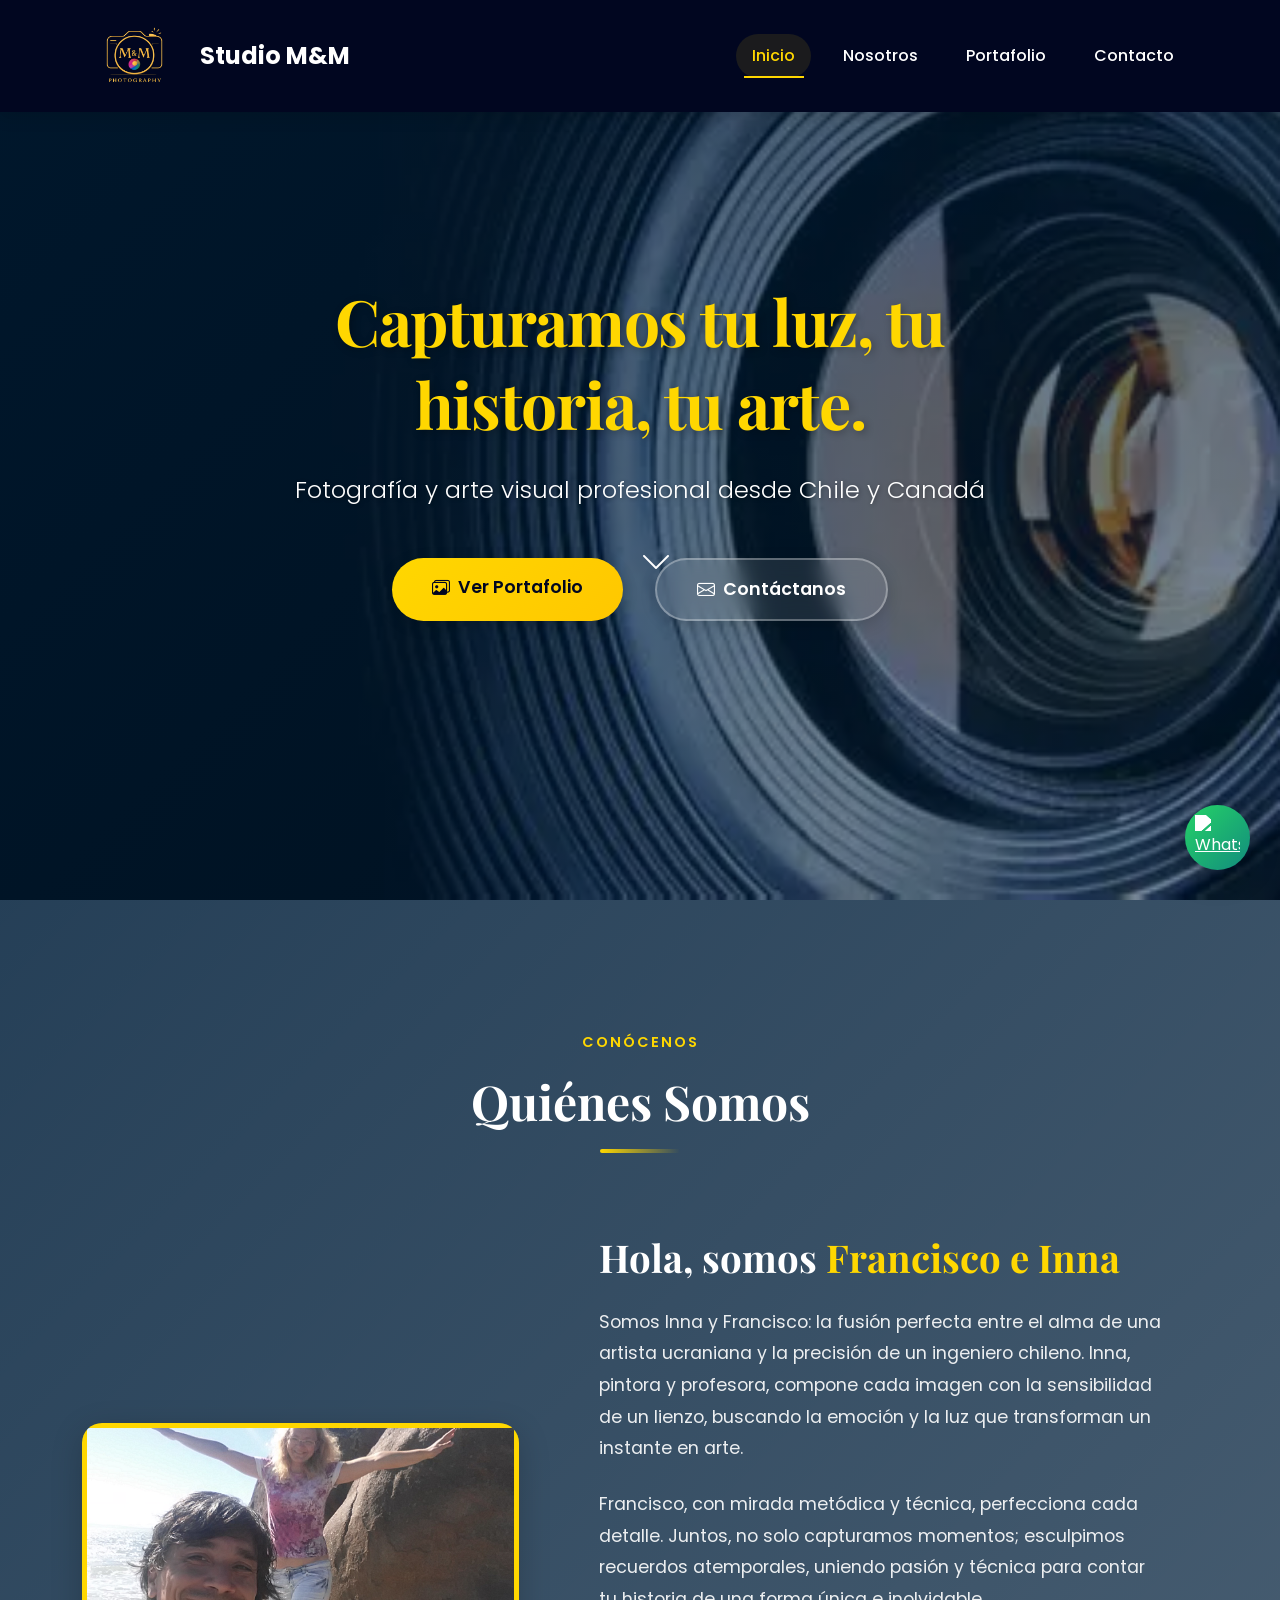
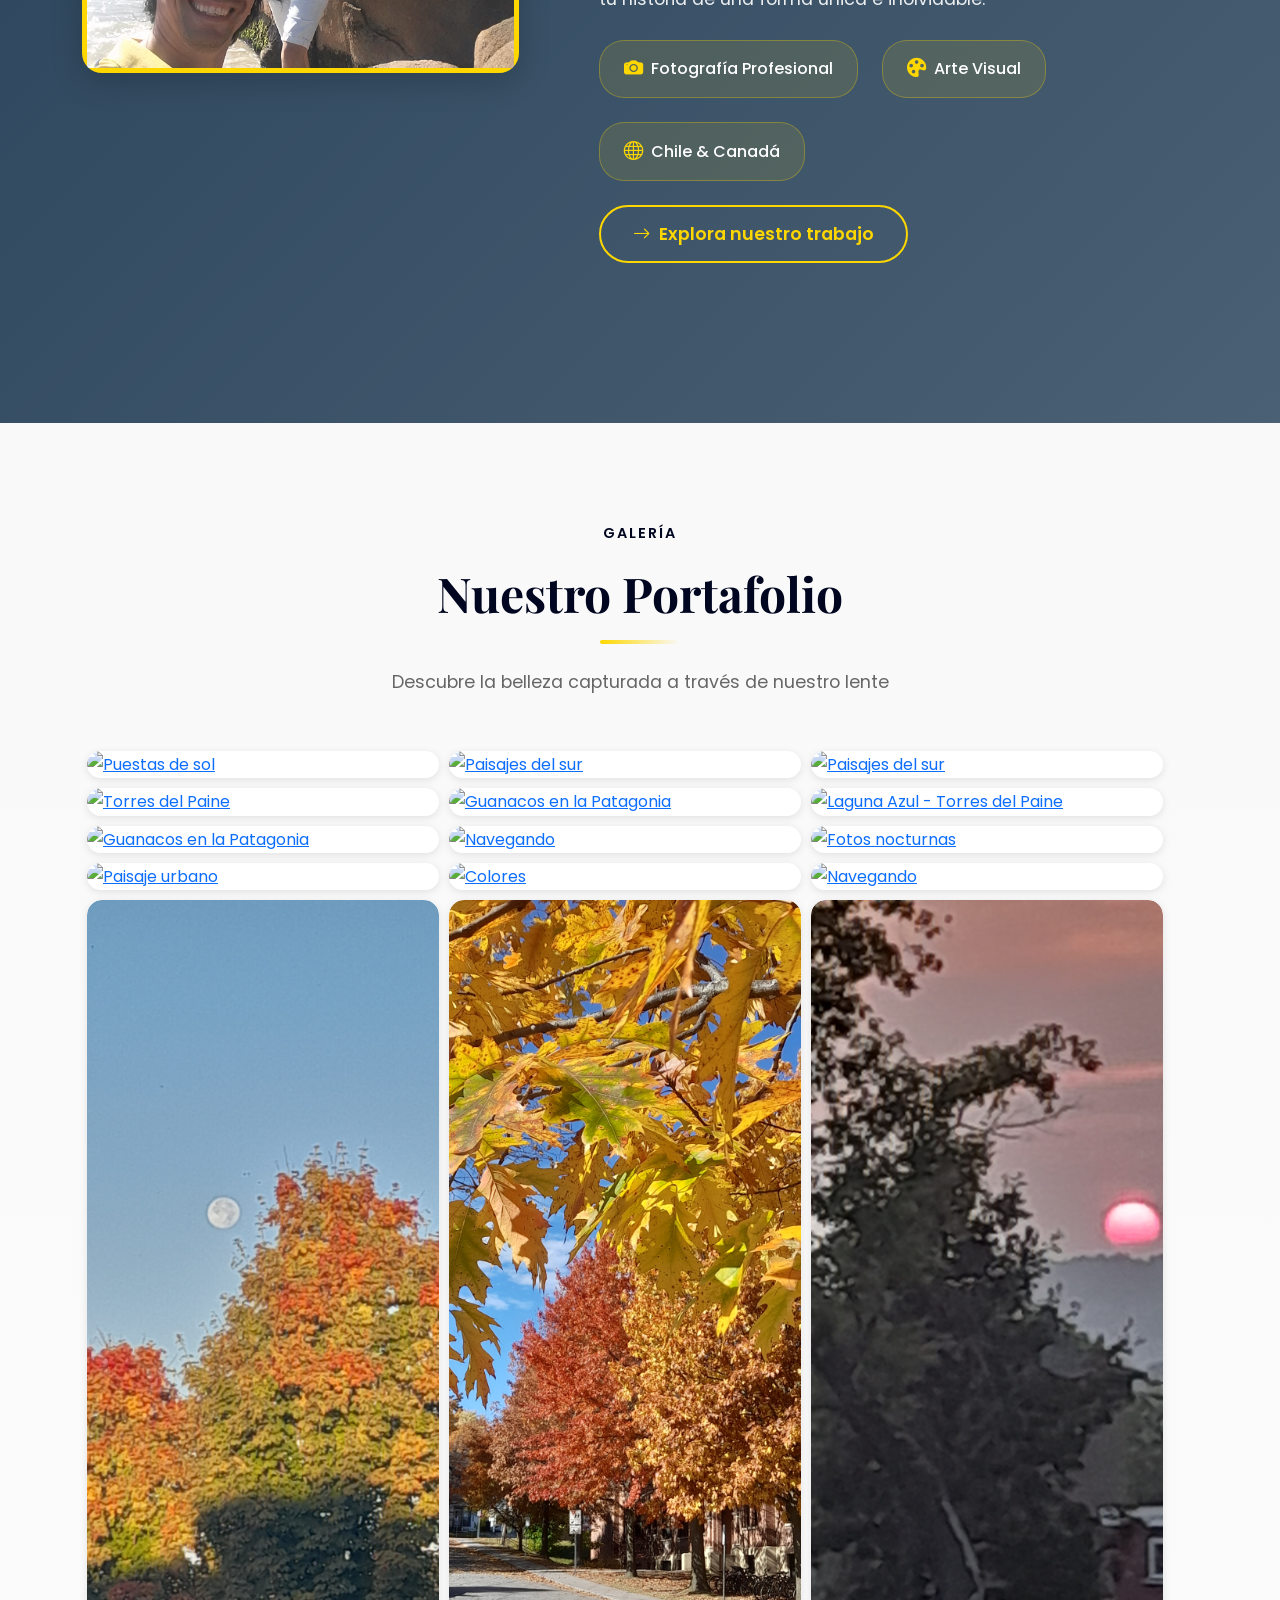
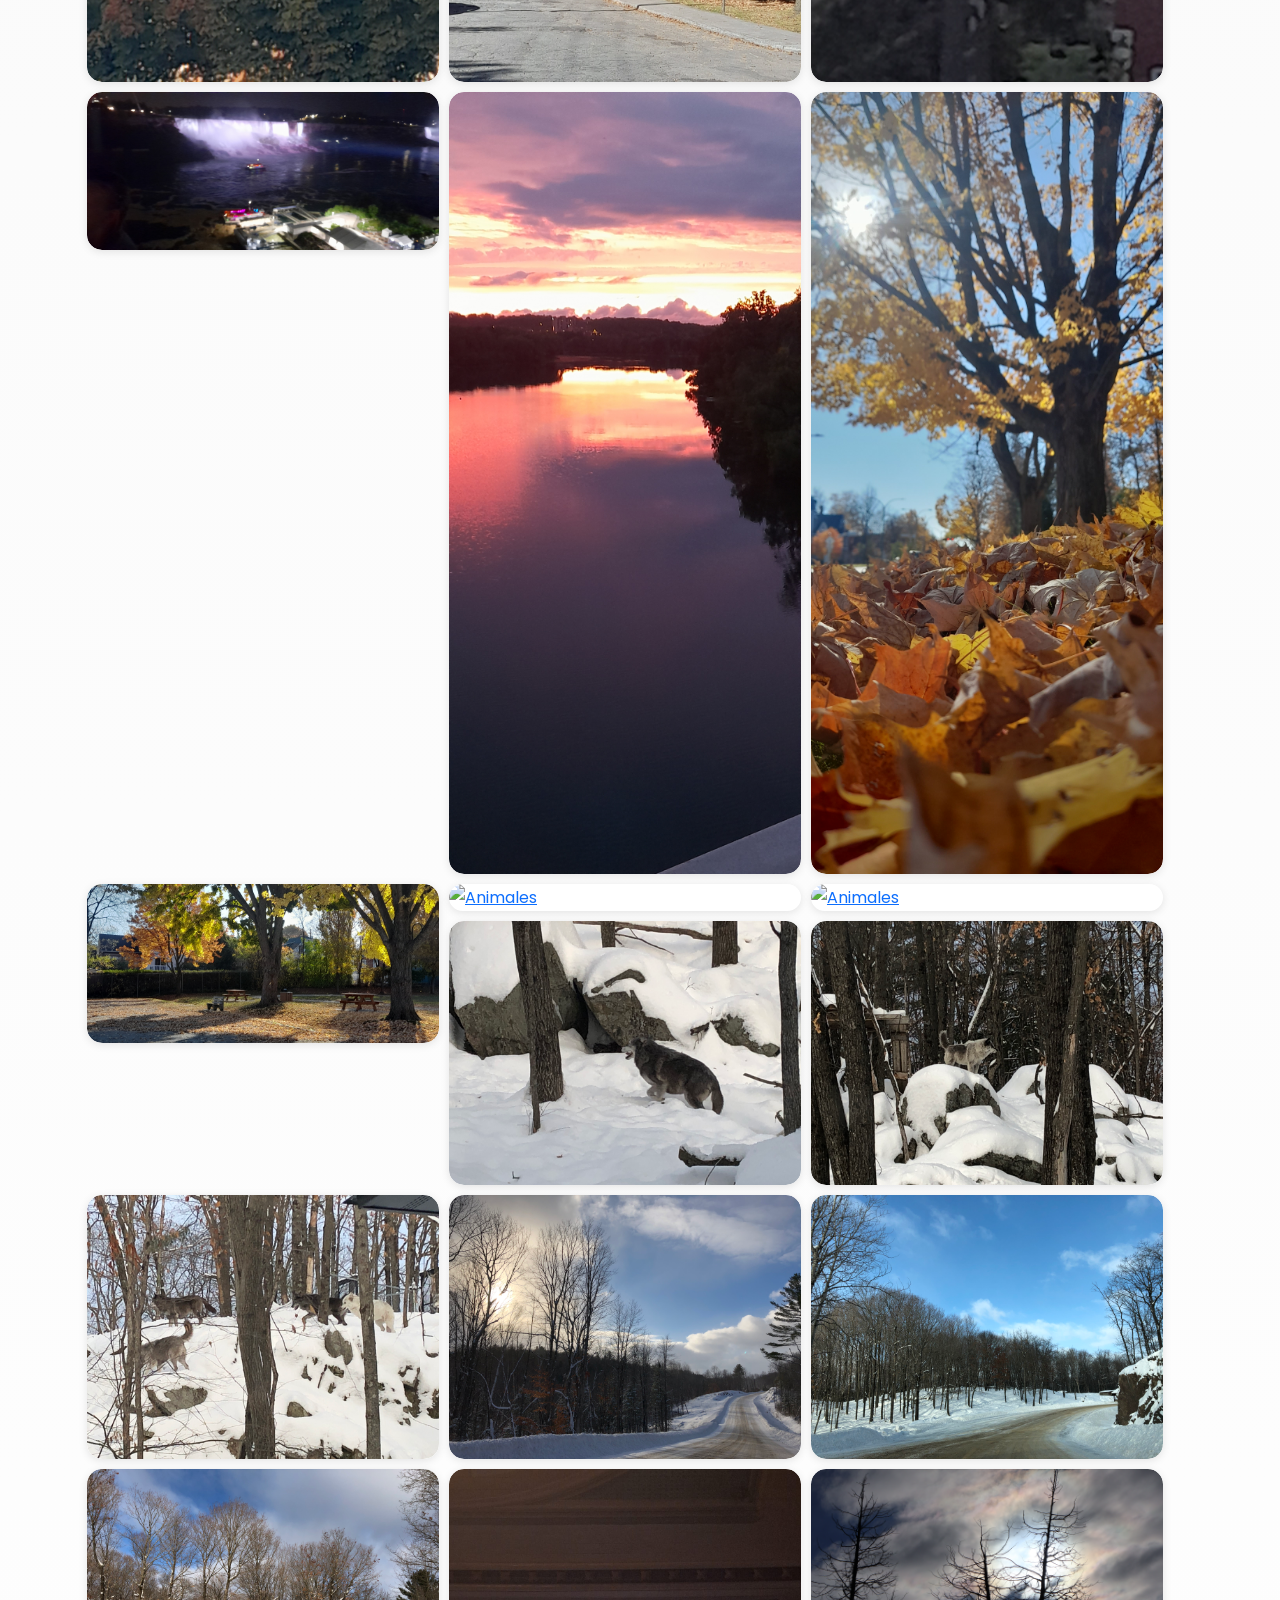
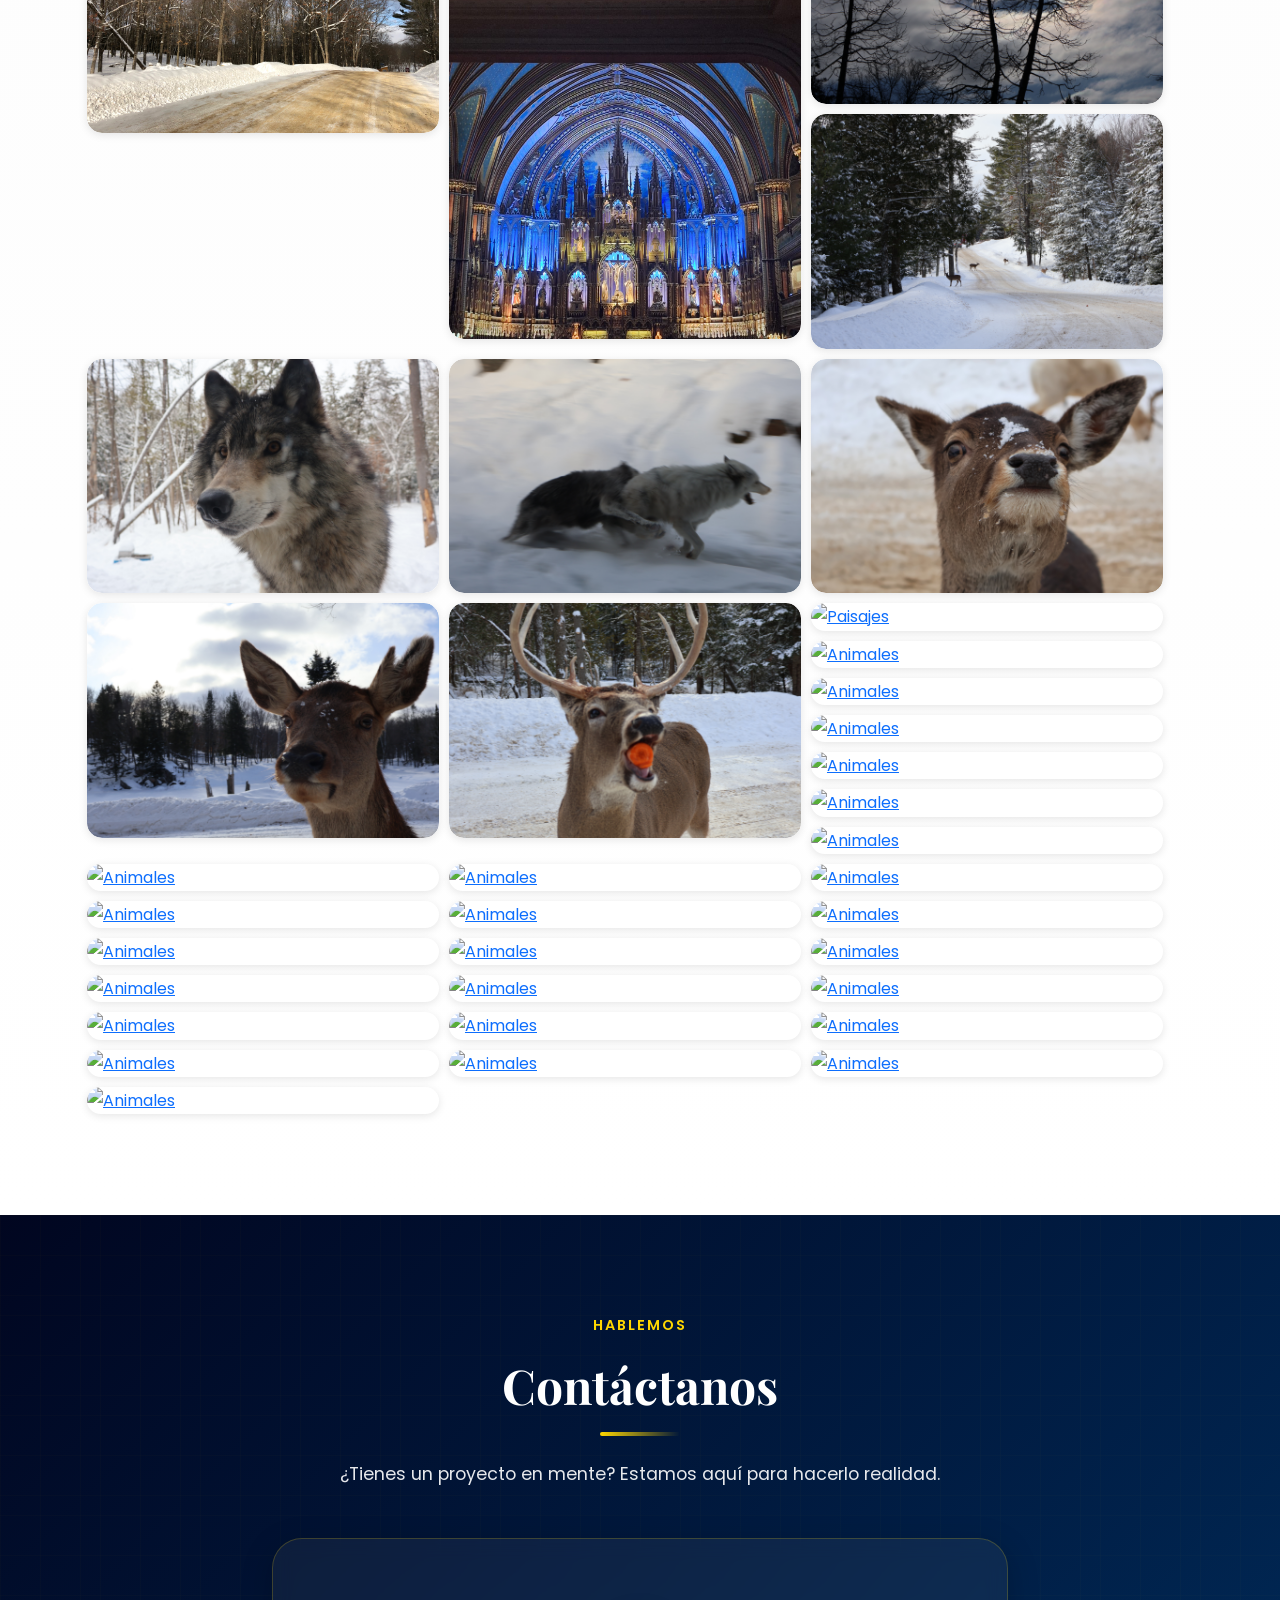
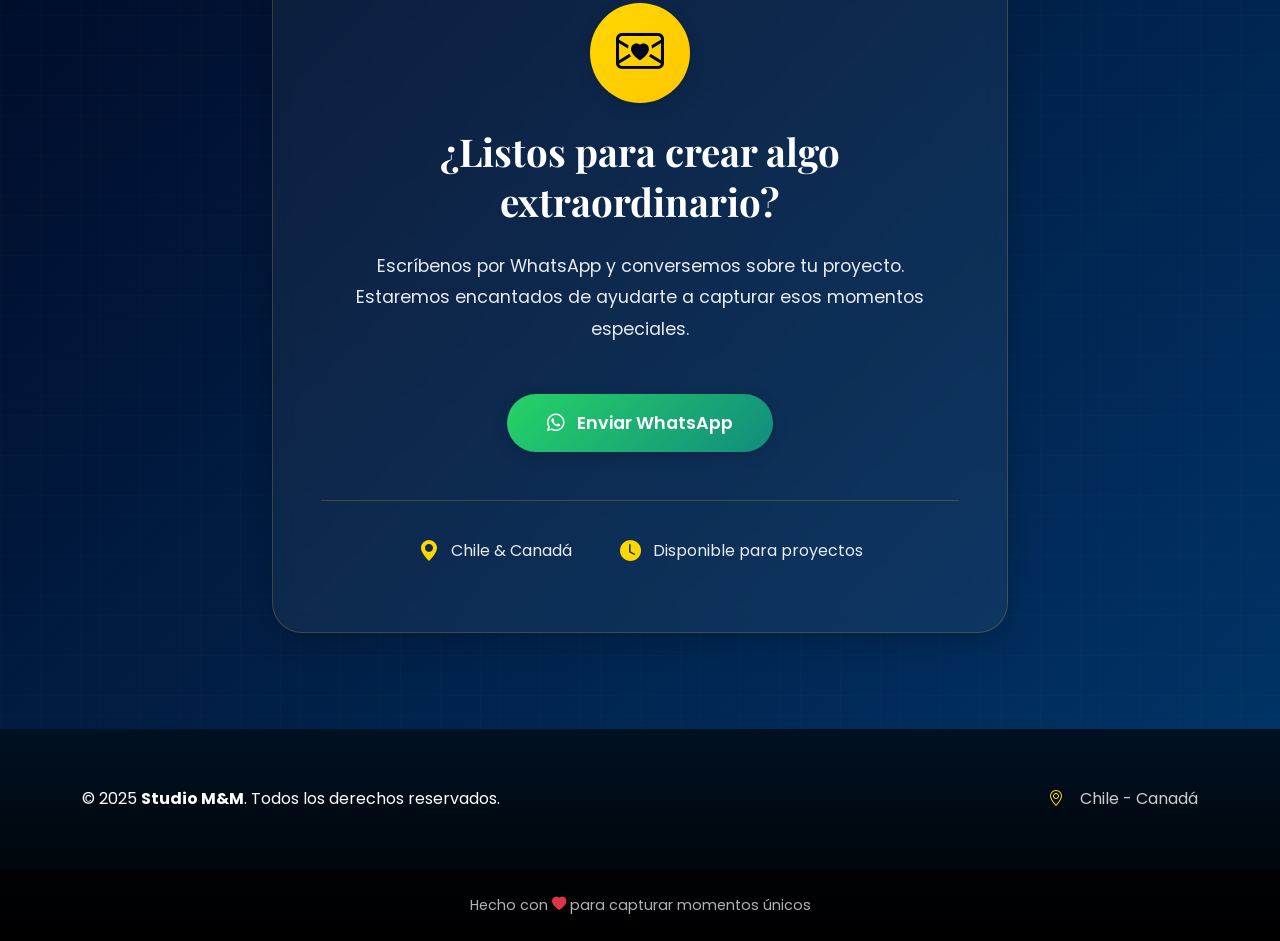
==== commit 6e43b1f2: "actualizacion de fotografias" ====
--- a/index.html
+++ b/index.html
@@ -494,6 +494,243 @@
           </div>
         </a>
       </div>         
+
+      <!---->
+      <div class="grid-item" data-aos="zoom-in">
+        <a class="glightbox" href="assets/img/portfolio/20230826_140650.jpg" data-gallery="studio">
+          <img src="assets/img/portfolio/20230826_140650.JPG" alt="Paisajes">
+          <div class="item-overlay">
+            <h3>Paisajes</h3>
+            <p>Paisajes urbanos</p>
+          </div>
+        </a>
+      </div>         
+      <div class="grid-item" data-aos="zoom-in">
+        <a class="glightbox" href="assets/img/portfolio/20230827_153839.JPG" data-gallery="studio">
+          <img src="assets/img/portfolio/20230827_153839.JPG" alt="Animales">
+          <div class="item-overlay">
+            <h3>Paisajes</h3>
+            <p>Paisajes urbanos</p>
+          </div>
+        </a>
+      </div>         
+      <div class="grid-item" data-aos="zoom-in">
+        <a class="glightbox" href="assets/img/portfolio/20230827_161659.JPG" data-gallery="studio">
+          <img src="assets/img/portfolio/20230827_161659.JPG" alt="Animales">
+          <div class="item-overlay">
+            <h3>Paisajes</h3>
+            <p>Paisajes urbanos</p>
+          </div>
+        </a>
+      </div>         
+      <div class="grid-item" data-aos="zoom-in">
+        <a class="glightbox" href="assets/img/portfolio/20230907_152207.JPG" data-gallery="studio">
+          <img src="assets/img/portfolio/20230907_152207.JPG" alt="Animales">
+          <div class="item-overlay">
+            <h3>Paisajes</h3>
+            <p>Paisajes urbanos</p>
+          </div>
+        </a>
+      </div>         
+      <div class="grid-item" data-aos="zoom-in">
+        <a class="glightbox" href="assets/img/portfolio/20230930_140101.JPG" data-gallery="studio">
+          <img src="assets/img/portfolio/20230930_140101.JPG" alt="Animales">
+          <div class="item-overlay">
+            <h3>Paisajes</h3>
+            <p>Paisajes urbanos</p>
+          </div>
+        </a>
+      </div>         
+      <div class="grid-item" data-aos="zoom-in">
+        <a class="glightbox" href="assets/img/portfolio/20230930_173723.JPG" data-gallery="studio">
+          <img src="assets/img/portfolio/20230930_173723.JPG" alt="Animales">
+          <div class="item-overlay">
+            <h3>Paisajes</h3>
+            <p>Paisajes urbanos</p>
+          </div>
+        </a>
+      </div>         
+      <div class="grid-item" data-aos="zoom-in">
+        <a class="glightbox" href="assets/img/portfolio/20230930_173908.JPG" data-gallery="studio">
+          <img src="assets/img/portfolio/20230930_173908.JPG" alt="Animales">
+          <div class="item-overlay">
+            <h3>Paisajes</h3>
+            <p>Paisajes urbanos</p>
+          </div>
+        </a>
+      </div>         
+      <div class="grid-item" data-aos="zoom-in">
+        <a class="glightbox" href="assets/img/portfolio/20231001_160538.JPG" data-gallery="studio">
+          <img src="assets/img/portfolio/20231001_160538.JPG" alt="Animales">
+          <div class="item-overlay">
+            <h3>Colores de otoño</h3>
+            <p>Sherbrooke</p>
+          </div>
+        </a>
+      </div>         
+      <div class="grid-item" data-aos="zoom-in">
+        <a class="glightbox" href="assets/img/portfolio/20231013_100928.JPG" data-gallery="studio">
+          <img src="assets/img/portfolio/20231013_100928.JPG" alt="Animales">
+          <div class="item-overlay">
+            <h3>Colores de otoño</h3>
+            <p>Sherbrooke</p>
+          </div>
+        </a>
+      </div>         
+      <div class="grid-item" data-aos="zoom-in">
+        <a class="glightbox" href="assets/img/portfolio/20231019_150346.JPG" data-gallery="studio">
+          <img src="assets/img/portfolio/20231019_150346.JPG" alt="Animales">
+          <div class="item-overlay">
+            <h3>Colores de otoño</h3>
+            <p>Sherbrooke</p>
+          </div>
+        </a>
+      </div>         
+      <div class="grid-item" data-aos="zoom-in">
+        <a class="glightbox" href="assets/img/portfolio/20231207_153657.JPG" data-gallery="studio">
+          <img src="assets/img/portfolio/20231207_153657.JPG" alt="Animales">
+          <div class="item-overlay">
+            <h3>Colores de invierno</h3>
+            <p>Sherbrooke</p>
+          </div>
+        </a>
+      </div>         
+      <div class="grid-item" data-aos="zoom-in">
+        <a class="glightbox" href="assets/img/portfolio/20240324_101358.JPG" data-gallery="studio">
+          <img src="assets/img/portfolio/20240324_101358.JPG" alt="Animales">
+          <div class="item-overlay">
+            <h3>Colores de invierno</h3>
+            <p>Sherbrooke</p>
+          </div>
+        </a>
+      </div>         
+      <div class="grid-item" data-aos="zoom-in">
+        <a class="glightbox" href="assets/img/portfolio/20240417_145921.JPG" data-gallery="studio">
+          <img src="assets/img/portfolio/20240417_145921.JPG" alt="Animales">
+          <div class="item-overlay">
+            <h3>Naturaleza</h3>
+            <p>Flores</p>
+          </div>
+        </a>
+      </div>         
+      <div class="grid-item" data-aos="zoom-in">
+        <a class="glightbox" href="assets/img/portfolio/20240417_145933.JPG" data-gallery="studio">
+          <img src="assets/img/portfolio/20240417_145933.JPG" alt="Animales">
+          <div class="item-overlay">
+            <h3>Naturaleza</h3>
+            <p>Flores</p>
+          </div>
+        </a>
+      </div>         
+      <div class="grid-item" data-aos="zoom-in">
+        <a class="glightbox" href="assets/img/portfolio/20240512_163228.JPG" data-gallery="studio">
+          <img src="assets/img/portfolio/20240512_163228.JPG" alt="Animales">
+          <div class="item-overlay">
+            <h3>Naturaleza</h3>
+            <p>Flores</p>
+          </div>
+        </a>
+      </div>         
+      <div class="grid-item" data-aos="zoom-in">
+        <a class="glightbox" href="assets/img/portfolio/20240517_164600.JPG" data-gallery="studio">
+          <img src="assets/img/portfolio/20240517_164600.JPG" alt="Animales">
+          <div class="item-overlay">
+            <h3>Naturaleza</h3>
+            <p>Tulipanes</p>
+          </div>
+        </a>
+      </div>         
+      <div class="grid-item" data-aos="zoom-in">
+        <a class="glightbox" href="assets/img/portfolio/20240517_164758.JPG" data-gallery="studio">
+          <img src="assets/img/portfolio/20240517_164758.JPG" alt="Animales">
+          <div class="item-overlay">
+            <h3>Naturaleza</h3>
+            <p>Tulipanes</p>
+          </div>
+        </a>
+      </div>         
+      <div class="grid-item" data-aos="zoom-in">
+        <a class="glightbox" href="assets/img/portfolio/20240517_165034.JPG" data-gallery="studio">
+          <img src="assets/img/portfolio/20240517_165034.JPG" alt="Animales">
+          <div class="item-overlay">
+            <h3>Naturaleza</h3>
+            <p>Tulipanes</p>
+          </div>
+        </a>
+      </div>         
+      <div class="grid-item" data-aos="zoom-in">
+        <a class="glightbox" href="assets/img/portfolio/20240518_131525.JPG" data-gallery="studio">
+          <img src="assets/img/portfolio/20240518_131525.JPG" alt="Animales">
+          <div class="item-overlay">
+            <h3>Naturaleza</h3>
+            <p>Peces</p>
+          </div>
+        </a>
+      </div>         
+      <div class="grid-item" data-aos="zoom-in">
+        <a class="glightbox" href="assets/img/portfolio/20240518_131626.JPG" data-gallery="studio">
+          <img src="assets/img/portfolio/20240518_131626.JPG" alt="Animales">
+          <div class="item-overlay">
+            <h3>Naturaleza</h3>
+            <p>Peces</p>
+          </div>
+        </a>
+      </div>         
+      <div class="grid-item" data-aos="zoom-in">
+        <a class="glightbox" href="assets/img/portfolio/20240518_142256.JPG" data-gallery="studio">
+          <img src="assets/img/portfolio/20240518_142256.JPG" alt="Animales">
+          <div class="item-overlay">
+            <h3>Animales</h3>
+            <p>Panada rojo</p>
+          </div>
+        </a>
+      </div>         
+      <div class="grid-item" data-aos="zoom-in">
+        <a class="glightbox" href="assets/img/portfolio/20240518_143918.JPG" data-gallery="studio">
+          <img src="assets/img/portfolio/20240518_143918.JPG" alt="Animales">
+          <div class="item-overlay">
+            <h3>Animales</h3>
+            <p>Tigres</p>
+          </div>
+        </a>
+      </div>         
+      <div class="grid-item" data-aos="zoom-in">
+        <a class="glightbox" href="assets/img/portfolio/20240518_163022.JPG" data-gallery="studio">
+          <img src="assets/img/portfolio/20240518_163022.JPG" alt="Animales">
+          <div class="item-overlay">
+            <h3>Animales</h3>
+            <p>Rinoceronte</p>
+          </div>
+        </a>
+      </div>         
+      <div class="grid-item" data-aos="zoom-in">
+        <a class="glightbox" href="assets/img/portfolio/20240518_163214.JPG" data-gallery="studio">
+          <img src="assets/img/portfolio/20240518_163214.JPG" alt="Animales">
+          <div class="item-overlay">
+            <h3>Animales</h3>
+            <p>Elefante</p>
+          </div>
+        </a>
+      </div>         
+      <div class="grid-item" data-aos="zoom-in">
+        <a class="glightbox" href="assets/img/portfolio/20240518_164732.JPG" data-gallery="studio">
+          <img src="assets/img/portfolio/20240518_164732.JPG" alt="Animales">
+          <div class="item-overlay">
+            <h3>Paisajes urbanos</h3>
+            <p>Sherbrooke</p>
+          </div>
+        </a>
+      </div>         
+      <div class="grid-item" data-aos="zoom-in">
+        <a class="glightbox" href="assets/img/portfolio/20240528_150821.JPG" data-gallery="studio">
+          <img src="assets/img/portfolio/20240528_150821.JPG" alt="Animales">
+          <div class="item-overlay">
+            <h3>Paisajes urbanos</h3>
+            <p>Sherbrooke</p>
+          </div>
+        </a>
+      </div>         
+
       <!-- Repite grid-item para todas las imágenes -->
       <!-- ... -->
     </div>
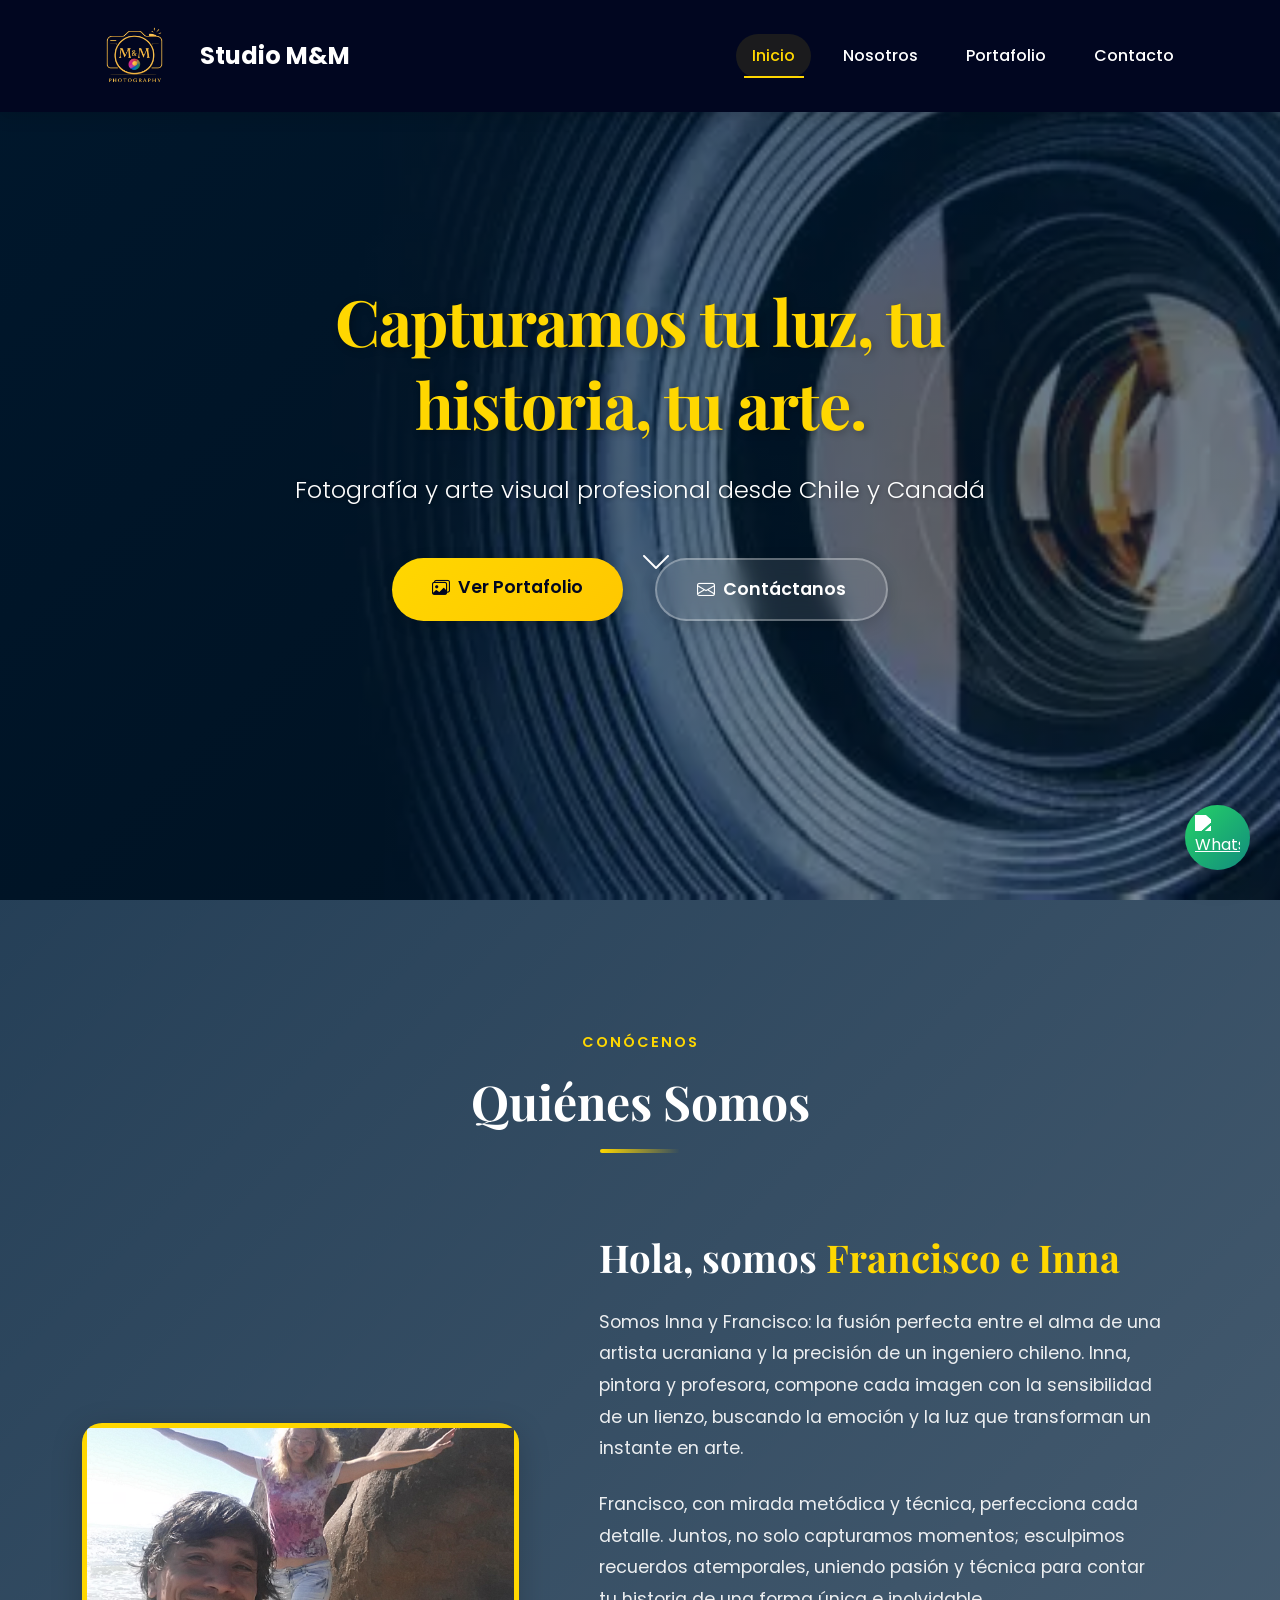
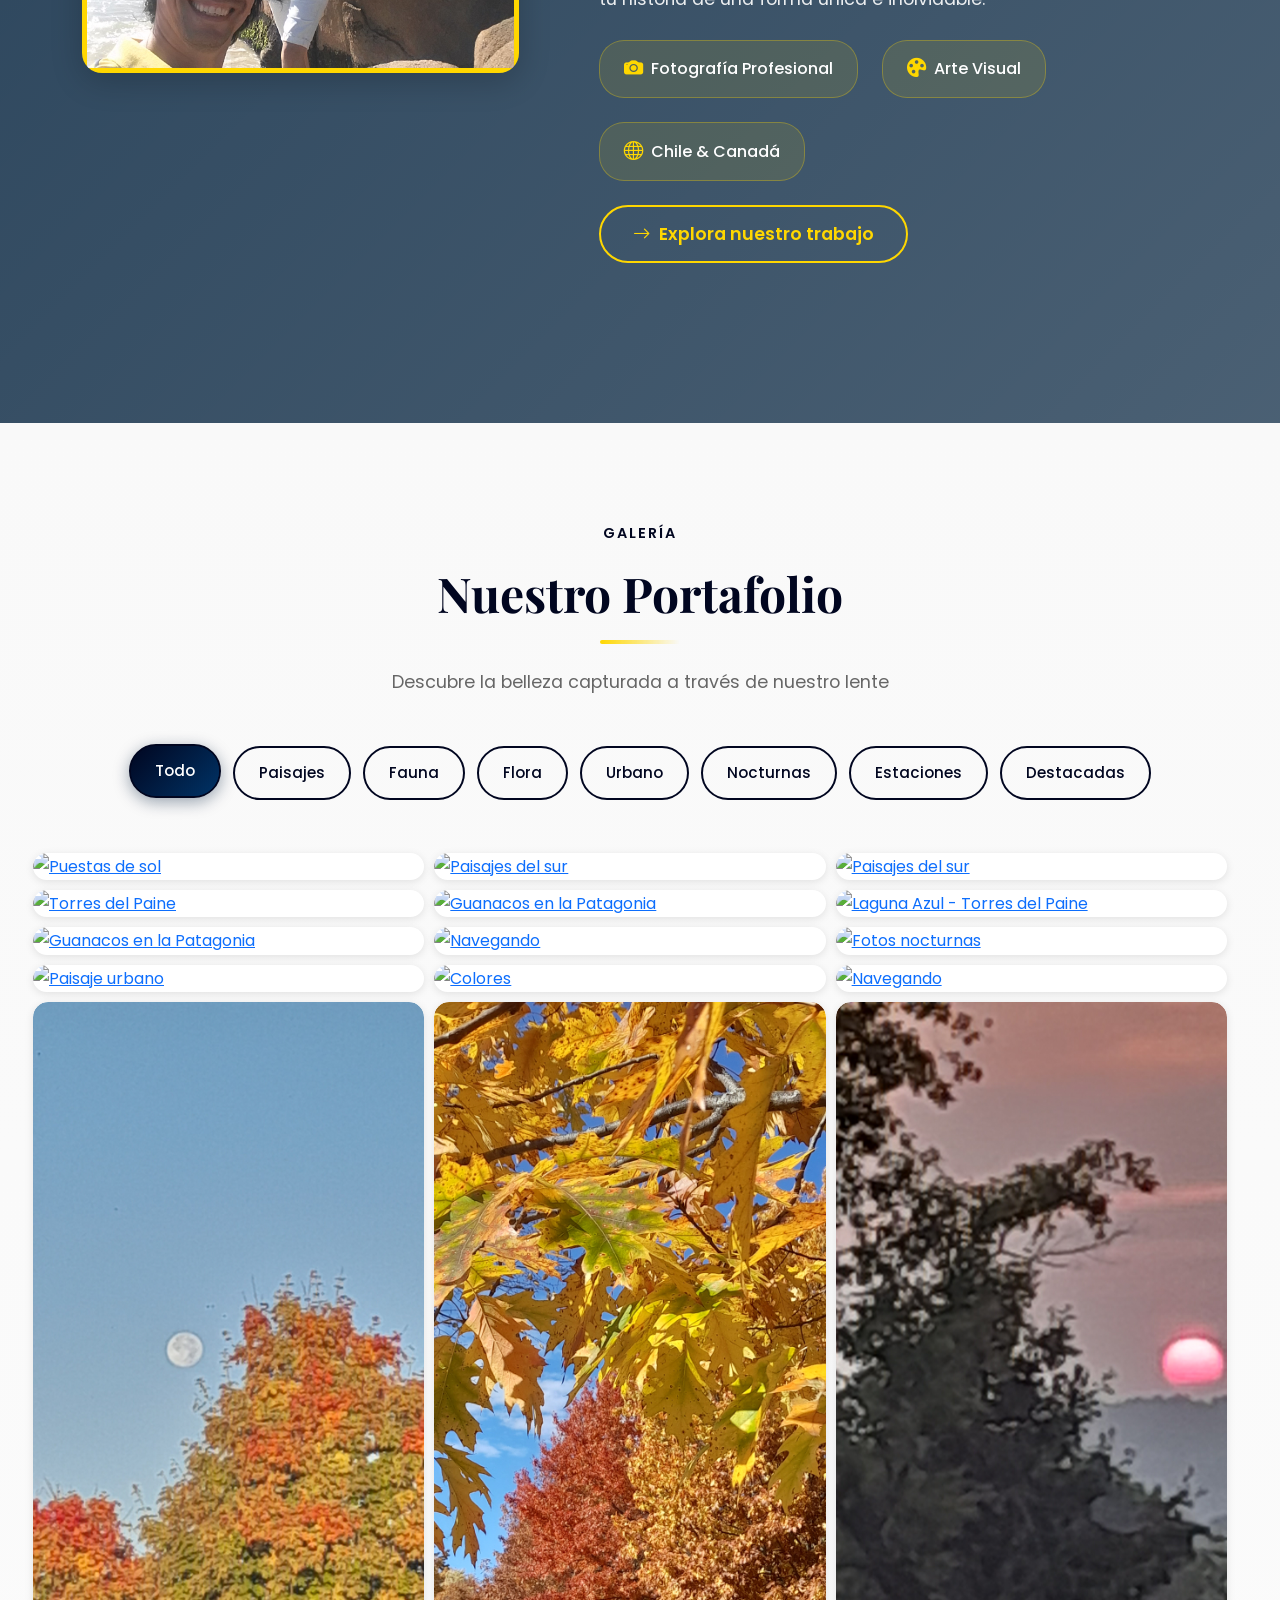
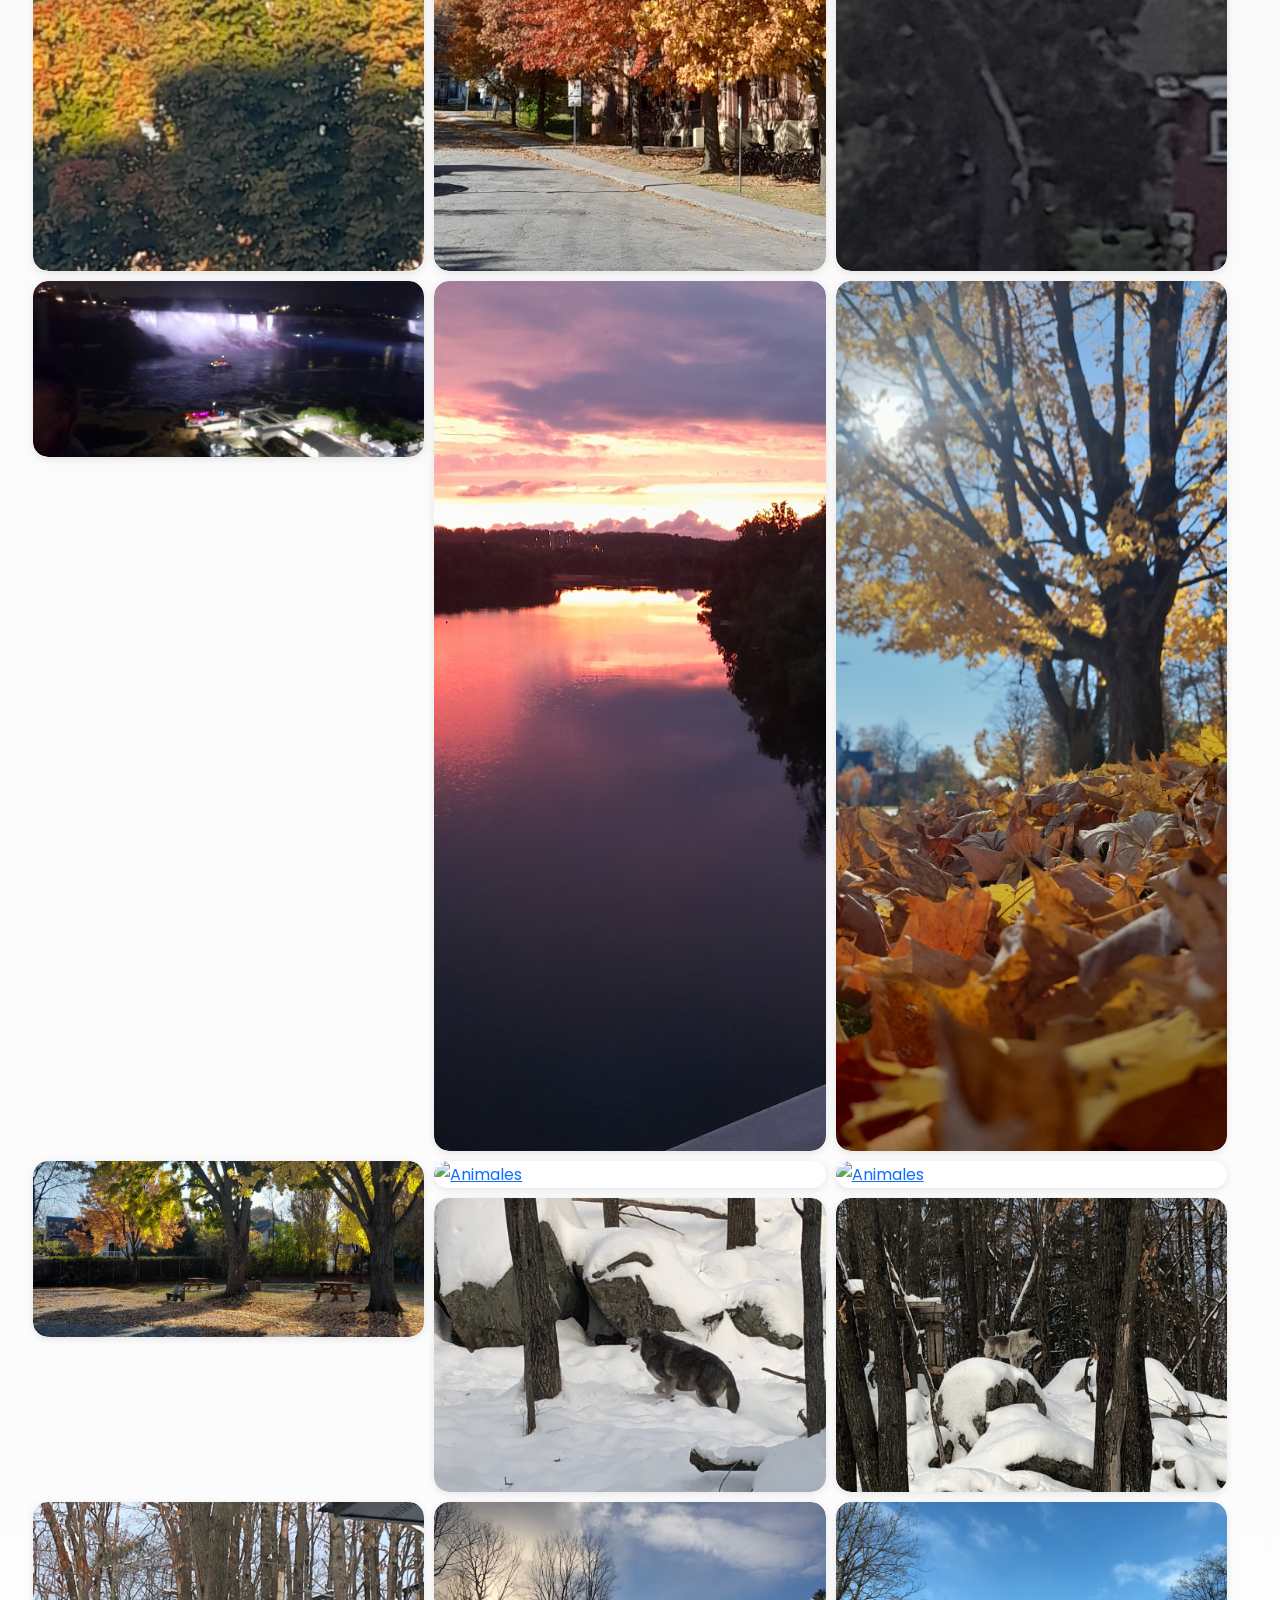
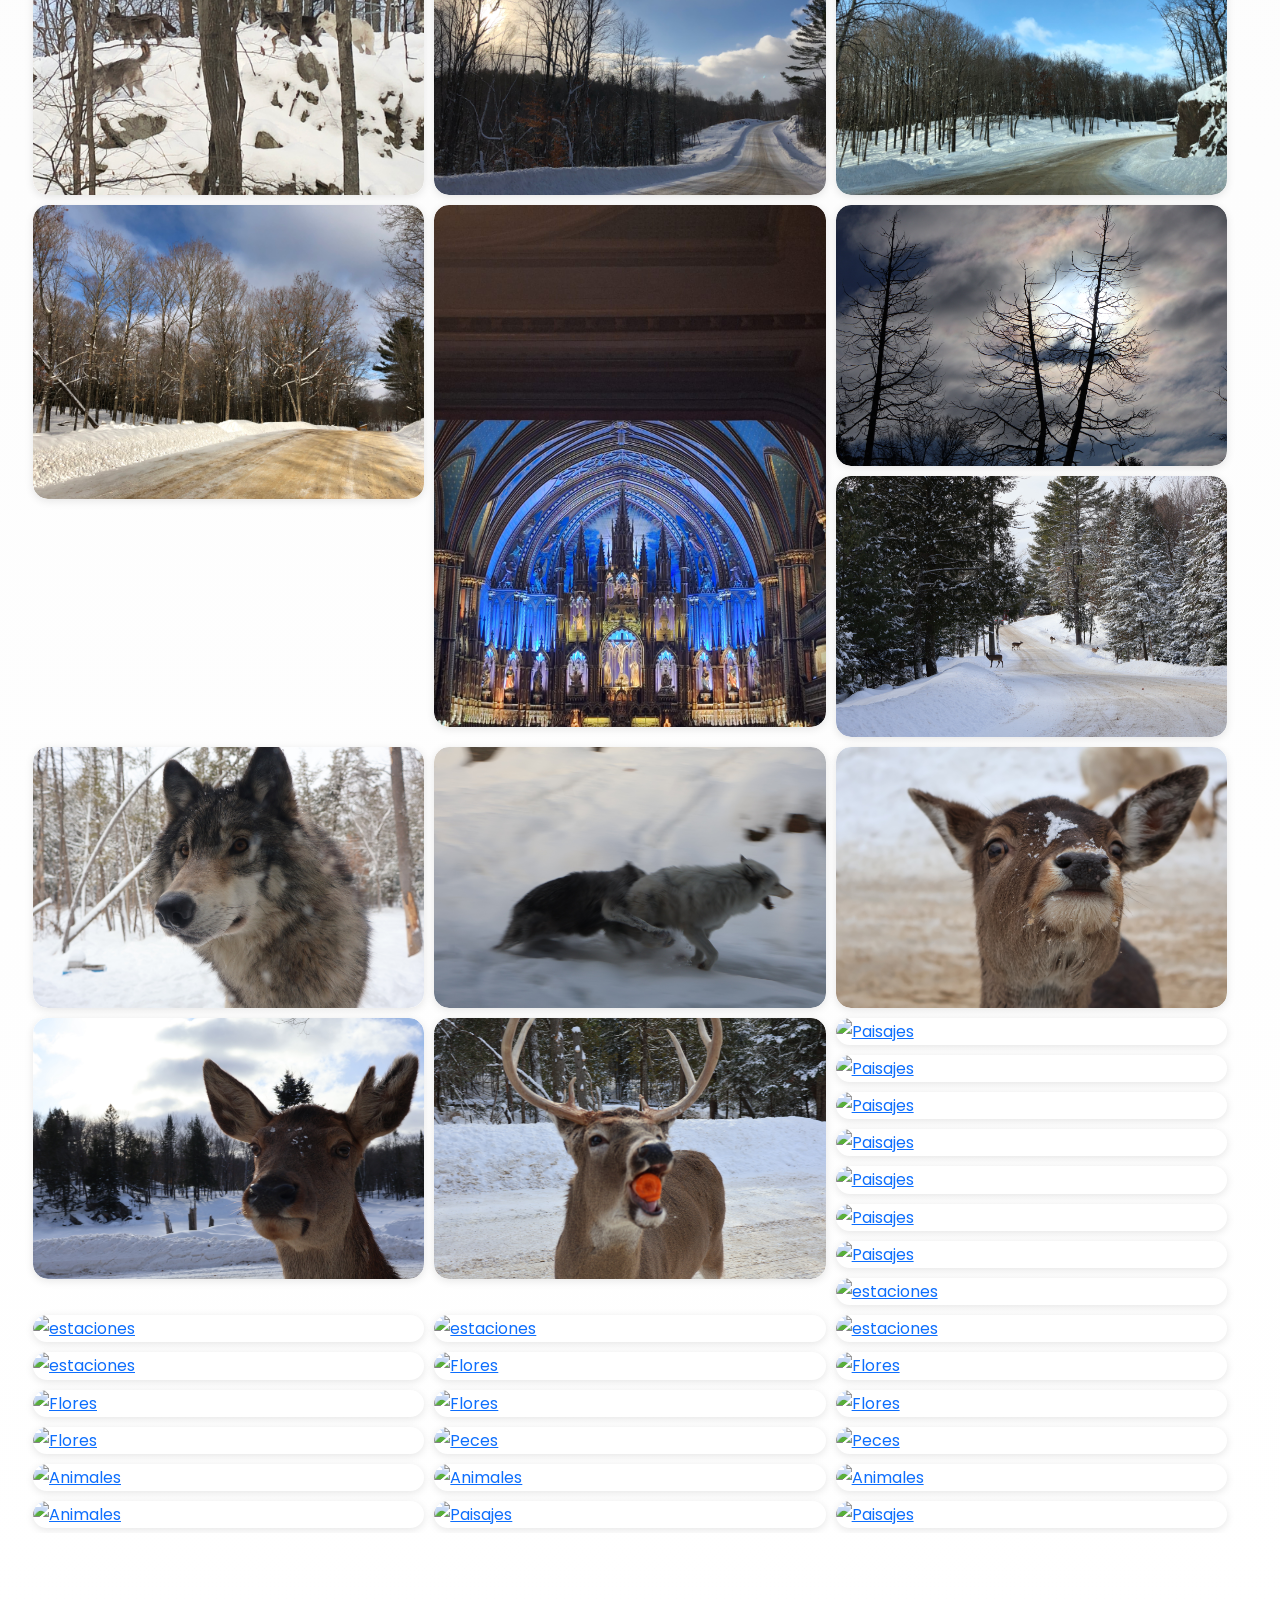
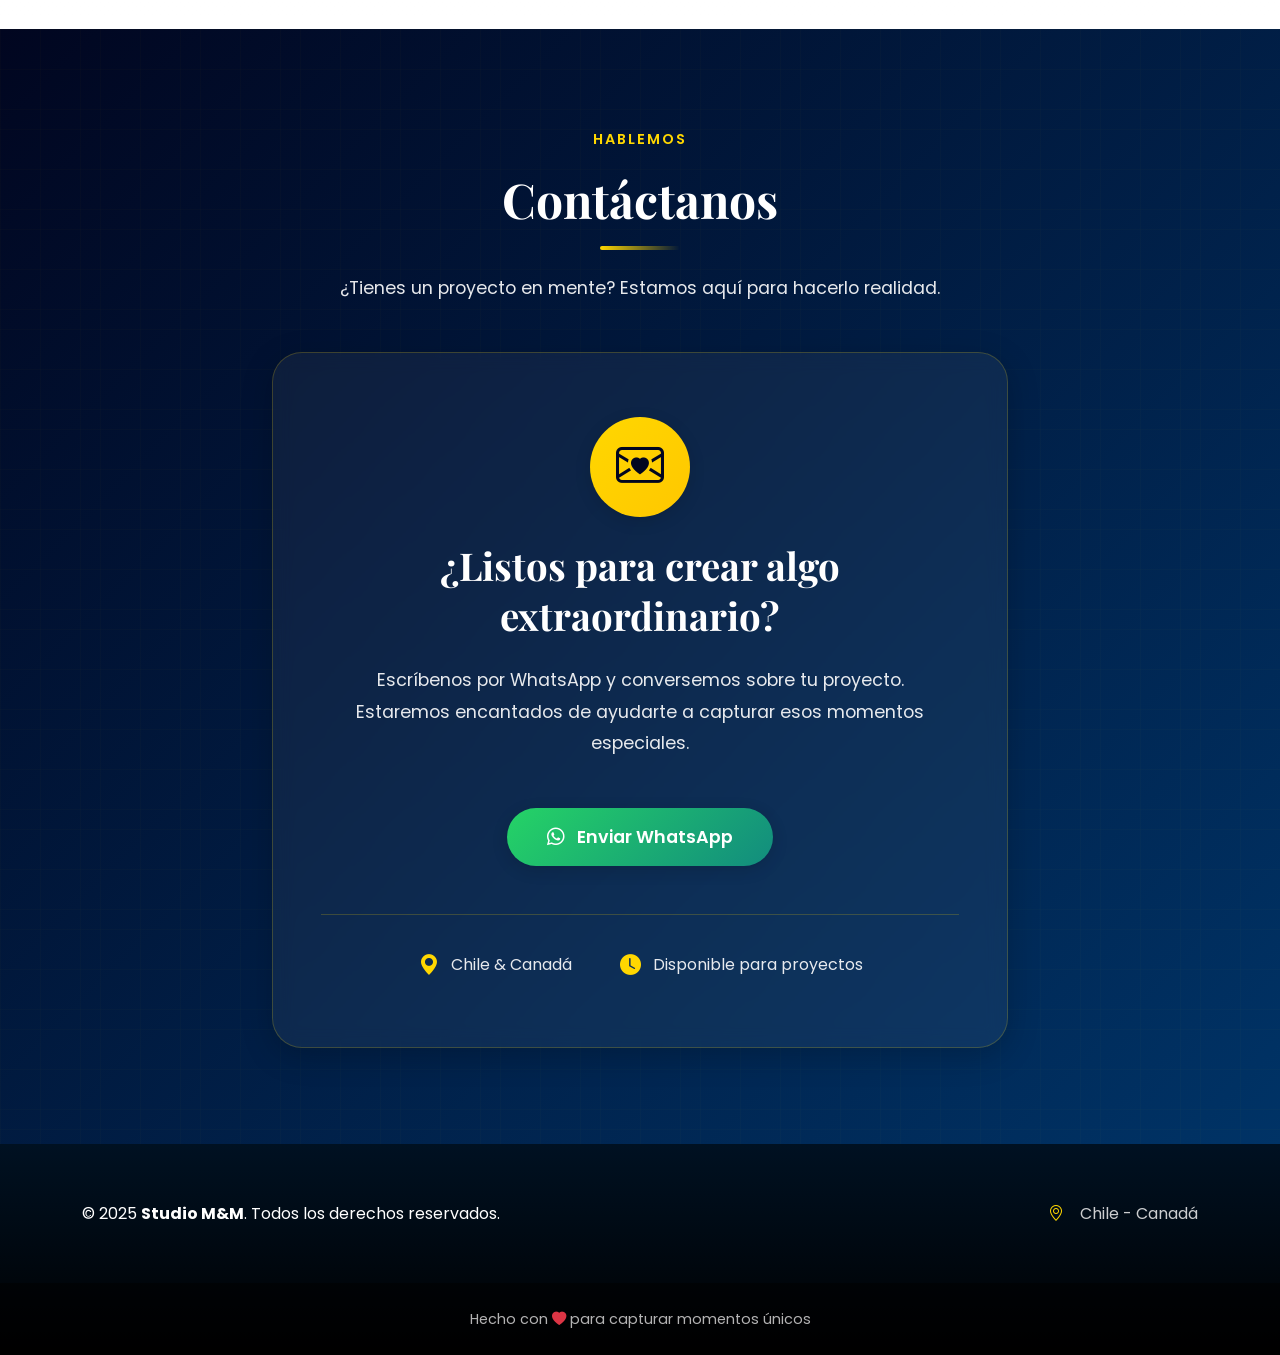
==== commit cc8009b4: "mejoras en presentacion del portafolio con filtros" ====
--- a/index.html
+++ b/index.html
@@ -173,13 +173,25 @@
       <p class="section-description mt-4">Descubre la belleza capturada a través de nuestro lente</p>
     </div>
 
+ <!-- Filtros/Tabs -->
+ <div class="filters">
+  <button class="active" data-filter="*">Todo</button>
+  <button data-filter=".paisajes">Paisajes</button>
+  <button data-filter=".fauna">Fauna</button>
+  <button data-filter=".flora">Flora</button>
+  <button data-filter=".urbano">Urbano</button>
+  <button data-filter=".nocturnas">Nocturnas</button>
+  <button data-filter=".estaciones">Estaciones</button>
+  <button data-filter=".destacadas">Destacadas</button>
+</div>
+
     <!-- Grid Masonry -->
     <div id="gallery" class="grid">
       <div class="grid-sizer"></div>
 
-      <div class="grid-item" data-aos="zoom-in">
+      <div class="grid-item paisajes" data-aos="zoom-in">
         <a class="glightbox" href="assets/img/portfolio/Argentina.jpg" data-gallery="studio">
-          <img src="assets/img/portfolio/Argentina.jpg" alt="Puestas de sol">
+          <img src="assets/img/portfolio/Argentina.jpg" alt="Puestas de sol" loading="lazy">
           <div class="item-overlay">
             <h3>Puestas de sol</h3>
             <p>Miramar - Argentina</p>
@@ -187,171 +199,171 @@
         </a>
       </div>
 
-      <div class="grid-item" data-aos="zoom-in">
+      <div class="grid-item paisajes" data-aos="zoom-in">
         <a class="glightbox" href="assets/img/portfolio/IMG_3320.jpg" data-gallery="studio">
-          <img src="assets/img/portfolio/IMG_3320.jpg" alt="Paisajes del sur">
+          <img src="assets/img/portfolio/IMG_3320.jpg" alt="Paisajes del sur" loading="lazy">
           <div class="item-overlay">
             <h3>Paisajes del sur</h3>
             <p>La belleza del sur de Chile</p>
           </div>
         </a>
       </div>
-      <div class="grid-item" data-aos="zoom-in">
+      <div class="grid-item paisajes" data-aos="zoom-in">
         <a class="glightbox" href="assets/img/portfolio/IMG_3348.jpg" data-gallery="studio">
-          <img src="assets/img/portfolio/IMG_3348.jpg" alt="Paisajes del sur">
+          <img src="assets/img/portfolio/IMG_3348.jpg" alt="Paisajes del sur" loading="lazy">
           <div class="item-overlay">
             <h3>Paisajes del sur</h3>
             <p>La belleza del sur de Chile</p>
           </div>
         </a>
       </div>
-      <div class="grid-item" data-aos="zoom-in">
+      <div class="grid-item paisajes" data-aos="zoom-in">
         <a class="glightbox" href="assets/img/portfolio/IMG_3414.jpg" data-gallery="studio">
-          <img src="assets/img/portfolio/IMG_3414.jpg" alt="Torres del Paine">
+          <img src="assets/img/portfolio/IMG_3414.jpg" alt="Torres del Paine" loading="lazy">
           <div class="item-overlay">
             <h3>Picos de las Torres del Paine</h3>
             <p>La belleza del sur de Chile</p>
           </div>
         </a>
       </div>
-      <div class="grid-item" data-aos="zoom-in">
+      <div class="grid-item fauna" data-aos="zoom-in">
         <a class="glightbox" href="assets/img/portfolio/IMG_3432.jpg" data-gallery="studio">
-          <img src="assets/img/portfolio/IMG_3432.jpg" alt="Guanacos en la Patagonia">
+          <img src="assets/img/portfolio/IMG_3432.jpg" alt="Guanacos en la Patagonia" loading="lazy">
           <div class="item-overlay">
             <h3>Guanacos en la Patagonia</h3>
             <p>La belleza del sur de Chile</p>
           </div>
         </a>
       </div>
-      <div class="grid-item" data-aos="zoom-in">
+      <div class="grid-item paisajes" data-aos="zoom-in">
         <a class="glightbox" href="assets/img/portfolio/IMG_3442.jpg" data-gallery="studio">
-          <img src="assets/img/portfolio/IMG_3442.jpg" alt="Laguna Azul - Torres del Paine">
+          <img src="assets/img/portfolio/IMG_3442.jpg" alt="Laguna Azul - Torres del Paine" loading="lazy">
           <div class="item-overlay">
             <h3>Laguna Azul - Torres del Paine</h3>
             <p>La belleza del sur de Chile</p>
           </div>
         </a>
       </div>
-      <div class="grid-item" data-aos="zoom-in">
+      <div class="grid-item fauna" data-aos="zoom-in">
         <a class="glightbox" href="assets/img/portfolio/IMG_3497.jpg" data-gallery="studio">
-          <img src="assets/img/portfolio/IMG_3497.jpg" alt="Guanacos en la Patagonia">
+          <img src="assets/img/portfolio/IMG_3497.jpg" alt="Guanacos en la Patagonia" loading="lazy">
           <div class="item-overlay">
             <h3>Guanacos en la Patagonia</h3>
             <p>La belleza del sur de Chile</p>
           </div>
         </a>
       </div>
-      <div class="grid-item" data-aos="zoom-in">
+      <div class="grid-item paisajes" data-aos="zoom-in">
         <a class="glightbox" href="assets/img/portfolio/IMG_3727.jpg" data-gallery="studio">
-          <img src="assets/img/portfolio/IMG_3727.jpg" alt="Navegando">
+          <img src="assets/img/portfolio/IMG_3727.jpg" alt="Navegando" loading="lazy">
           <div class="item-overlay">
             <h3>Navegando</h3>
             <p>Porvenir a Puerto Natales</p>
           </div>
         </a>
       </div>
-      <div class="grid-item" data-aos="zoom-in">
+      <div class="grid-item nocturnas" data-aos="zoom-in">
         <a class="glightbox" href="assets/img/portfolio/IMG_4320.jpg" data-gallery="studio">
-          <img src="assets/img/portfolio/IMG_4320.jpg" alt="Fotos nocturnas">
+          <img src="assets/img/portfolio/IMG_4320.jpg" alt="Fotos nocturnas" loading="lazy">
           <div class="item-overlay">
             <h3>Fotos nocturnas</h3>
             <p>Pino con la Luna</p>
           </div>
         </a>
       </div>
-      <div class="grid-item" data-aos="zoom-in">
+      <div class="grid-item urbano" data-aos="zoom-in">
         <a class="glightbox" href="assets/img/portfolio/IMG_4816.jpg" data-gallery="studio">
-          <img src="assets/img/portfolio/IMG_4816.jpg" alt="Paisaje urbano">
+          <img src="assets/img/portfolio/IMG_4816.jpg" alt="Paisaje urbano" loading="lazy">
           <div class="item-overlay">
             <h3>Paisaje urbano</h3>
             <p>"Iris" Escultura de Raoul Hunter - Isla Notre Dame</p>
           </div>
         </a>
       </div>
-      <div class="grid-item" data-aos="zoom-in">
+      <div class="grid-item estaciones" data-aos="zoom-in">
         <a class="glightbox" href="assets/img/portfolio/IMG_4839.jpg" data-gallery="studio">
-          <img src="assets/img/portfolio/IMG_4839.jpg" alt="Colores">
+          <img src="assets/img/portfolio/IMG_4839.jpg" alt="Colores" loading="lazy">
           <div class="item-overlay">
             <h3>Colores</h3>
             <p>Isla Santa Helena - Montreal</p>
           </div>
         </a>
       </div>
-      <div class="grid-item" data-aos="zoom-in">
+      <div class="grid-item paisajes" data-aos="zoom-in">
         <a class="glightbox" href="assets/img/portfolio/punta_arenas.JPG" data-gallery="studio">
-          <img src="assets/img/portfolio/punta_arenas.jpg" alt="Navegando">
+          <img src="assets/img/portfolio/punta_arenas.jpg" alt="Navegando" loading="lazy">
           <div class="item-overlay">
             <h3>Navegando</h3>
             <p>Glaciar Grey</p>
           </div>
         </a>
       </div>
-      <div class="grid-item" data-aos="zoom-in">
+      <div class="grid-item paisajes" data-aos="zoom-in">
         <a class="glightbox" href="assets/img/portfolio/20241018_073702.JPG" data-gallery="studio">
-          <img src="assets/img/portfolio/20241018_073702.jpg" alt="Colores de otoño">
+          <img src="assets/img/portfolio/20241018_073702.jpg" alt="Colores de otoño" loading="lazy">
           <div class="item-overlay">
             <h3>Colores de otoño</h3>
             <p>Luna en Otoño</p>
           </div>
         </a>
       </div>
-      <div class="grid-item" data-aos="zoom-in">
+      <div class="grid-item paisajes" data-aos="zoom-in">
         <a class="glightbox" href="assets/img/portfolio/20241023_115020.JPG" data-gallery="studio">
-          <img src="assets/img/portfolio/20241023_115020.jpg" alt="Colores de otoño">
+          <img src="assets/img/portfolio/20241023_115020.jpg" alt="Colores de otoño" loading="lazy">
           <div class="item-overlay">
             <h3>Colores de otoño</h3>
             <p>Sherbrooke</p>
           </div>
         </a>
       </div>      
-      <div class="grid-item" data-aos="zoom-in">
+      <div class="grid-item paisajes" data-aos="zoom-in">
         <a class="glightbox" href="assets/img/portfolio/20250726_201146.JPG" data-gallery="studio">
-          <img src="assets/img/portfolio/20250726_201146.jpg" alt="Puestas de sol">
+          <img src="assets/img/portfolio/20250726_201146.jpg" alt="Puestas de sol" loading="lazy">
           <div class="item-overlay">
             <h3>Puestas de sol</h3>
             <p>La belleza del atardecer</p>
           </div>
         </a>
       </div>      
-      <div class="grid-item" data-aos="zoom-in">
+      <div class="grid-item nocturnas" data-aos="zoom-in">
         <a class="glightbox" href="assets/img/portfolio/20250808_213516.JPG" data-gallery="studio">
-          <img src="assets/img/portfolio/20250808_213516.jpg" alt="Paisajes Nocturnos">
+          <img src="assets/img/portfolio/20250808_213516.jpg" alt="Paisajes Nocturnos" loading="lazy">
           <div class="item-overlay">
             <h3>Paisajes Nocturnos</h3>
             <p>Niagara</p>
           </div>
         </a>
       </div>      
-      <div class="grid-item" data-aos="zoom-in">
+      <div class="grid-item estaciones" data-aos="zoom-in">
         <a class="glightbox" href="assets/img/portfolio/20250906_192903.JPG" data-gallery="studio">
-          <img src="assets/img/portfolio/20250906_192903.jpg" alt="Colores de otoño">
+          <img src="assets/img/portfolio/20250906_192903.jpg" alt="Colores de otoño" loading="lazy">
           <div class="item-overlay">
             <h3>Colores de otoño</h3>
             <p>Rio Magog</p>
           </div>
         </a>
       </div>
-      <div class="grid-item" data-aos="zoom-in">
+      <div class="grid-item paisajes" data-aos="zoom-in">
         <a class="glightbox" href="assets/img/portfolio/20241023_114530.JPG" data-gallery="studio">
-          <img src="assets/img/portfolio/20241023_114530.jpg" alt="Colores de otoño">
+          <img src="assets/img/portfolio/20241023_114530.jpg" alt="Colores de otoño" loading="lazy">
           <div class="item-overlay">
             <h3>Colores de otoño</h3>
             <p>Sherbrooke</p>
           </div>
         </a>
       </div>   
-      <div class="grid-item" data-aos="zoom-in">
+      <div class="grid-item urbano" data-aos="zoom-in">
         <a class="glightbox" href="assets/img/portfolio/20241021_093411.JPG" data-gallery="studio">
-          <img src="assets/img/portfolio/20241021_093411.jpg" alt="Paisaje urbano">
+          <img src="assets/img/portfolio/20241021_093411.jpg" alt="Paisaje urbano" loading="lazy">
           <div class="item-overlay">
             <h3>Paisajes Urbanos</h3>
             <p>La belleza de la ciudad en cada rincón</p>
           </div>
         </a>
       </div>                     
-      <div class="grid-item" data-aos="zoom-in">
+      <div class="grid-item fauna" data-aos="zoom-in">
         <a class="glightbox" href="assets/img/portfolio/IMG_4849.JPG" data-gallery="studio">
-          <img src="assets/img/portfolio/IMG_4849.jpg" alt="Animales">
+          <img src="assets/img/portfolio/IMG_4849.jpg" alt="Animales" loading="lazy">
           <div class="item-overlay">
             <h3>Animales</h3>
             <p>Ardilla en la nieve</p>
@@ -359,135 +371,135 @@
         </a>
       </div> 
       
-      <div class="grid-item" data-aos="zoom-in">
+      <div class="grid-item fauna" data-aos="zoom-in">
         <a class="glightbox" href="assets/img/portfolio/IMG_4855.JPG" data-gallery="studio">
-          <img src="assets/img/portfolio/IMG_4855.jpg" alt="Animales">
+          <img src="assets/img/portfolio/IMG_4855.jpg" alt="Animales" loading="lazy">
           <div class="item-overlay">
             <h3>Animales</h3>
             <p>Alce en la nieve</p>
           </div>
         </a>
       </div> 
-      <div class="grid-item" data-aos="zoom-in">
+      <div class="grid-item fauna" data-aos="zoom-in">
         <a class="glightbox" href="assets/img/portfolio/IMG_0057.jpeg" data-gallery="studio">
-          <img src="assets/img/portfolio/IMG_0057.jpeg" alt="Animales">
+          <img src="assets/img/portfolio/IMG_0057.jpeg" alt="Lobos en la nieve en Parque Omega, Canadá" loading="lazy">
           <div class="item-overlay">
             <h3>Animales</h3>
             <p>Lobos en la nieve</p>
           </div>
         </a>
       </div>  
-      <div class="grid-item" data-aos="zoom-in">
+      <div class="grid-item fauna" data-aos="zoom-in">
         <a class="glightbox" href="assets/img/portfolio/IMG_0058.jpeg" data-gallery="studio">
-          <img src="assets/img/portfolio/IMG_0058.jpeg" alt="Animales">
+          <img src="assets/img/portfolio/IMG_0058.jpeg" alt="Lobos en la nieve en Parque Omega, Canadá" loading="lazy">
           <div class="item-overlay">
             <h3>Animales</h3>
             <p>Lobos en la nieve</p>
           </div>
         </a>
       </div>   
-      <div class="grid-item" data-aos="zoom-in">
+      <div class="grid-item fauna" data-aos="zoom-in">
         <a class="glightbox" href="assets/img/portfolio/IMG_0059.jpeg" data-gallery="studio">
-          <img src="assets/img/portfolio/IMG_0059.jpeg" alt="Animales">
+          <img src="assets/img/portfolio/IMG_0059.jpeg" alt="Lobos en la nieve en Parque Omega, Canadá" loading="lazy">
           <div class="item-overlay">
             <h3>Animales</h3>
             <p>Lobos en la nieve</p>
           </div>
         </a>
       </div>   
-      <div class="grid-item" data-aos="zoom-in">
+      <div class="grid-item estaciones" data-aos="zoom-in">
         <a class="glightbox" href="assets/img/portfolio/IMG_0062.jpeg" data-gallery="studio">
-          <img src="assets/img/portfolio/IMG_0062.jpeg" alt="Colores de invierno">
+          <img src="assets/img/portfolio/IMG_0062.jpeg" alt="Colores de invierno" loading="lazy">
           <div class="item-overlay">
             <h3>Colores de invierno</h3>
             <p>Parque Omega</p>
           </div>
         </a>
       </div> 
-      <div class="grid-item" data-aos="zoom-in">
+      <div class="grid-item estaciones" data-aos="zoom-in">
         <a class="glightbox" href="assets/img/portfolio/IMG_0068.jpeg" data-gallery="studio">
-          <img src="assets/img/portfolio/IMG_0068.jpeg" alt="Colores de invierno">
+          <img src="assets/img/portfolio/IMG_0068.jpeg" alt="Colores de invierno" loading="lazy">
           <div class="item-overlay">
             <h3>Colores de invierno</h3>
             <p>Parque Omega</p>
           </div>
         </a>
       </div> 
-      <div class="grid-item" data-aos="zoom-in">
+      <div class="grid-item estaciones" data-aos="zoom-in">
         <a class="glightbox" href="assets/img/portfolio/IMG_0071.jpeg" data-gallery="studio">
-          <img src="assets/img/portfolio/IMG_0071.jpeg" alt="Colores de invierno">
+          <img src="assets/img/portfolio/IMG_0071.jpeg" alt="Colores de invierno" loading="lazy">
           <div class="item-overlay">
             <h3>Colores de invierno</h3>
             <p>Parque Omega</p>
           </div>
         </a>
       </div>    
-      <div class="grid-item" data-aos="zoom-in">
+      <div class="grid-item urbano" data-aos="zoom-in">
         <a class="glightbox" href="assets/img/portfolio/notredame-ottawa.jpeg" data-gallery="studio">
-          <img src="assets/img/portfolio/notredame-ottawa.jpeg" alt="Paisaje urbano">
+          <img src="assets/img/portfolio/notredame-ottawa.jpeg" alt="Paisaje urbano" loading="lazy">
           <div class="item-overlay">
             <h3>Paisajes Urbanos</h3>
             <p>Notre-Dame de Ottawa</p>
           </div>
         </a>
       </div>                     
-      <div class="grid-item" data-aos="zoom-in">
+      <div class="grid-item estaciones" data-aos="zoom-in">
         <a class="glightbox" href="assets/img/portfolio/IMG_0847.JPG" data-gallery="studio">
-          <img src="assets/img/portfolio/IMG_0847.JPG" alt="Colores de invierno">
+          <img src="assets/img/portfolio/IMG_0847.JPG" alt="Colores de invierno" loading="lazy">
           <div class="item-overlay">
             <h3>Colores de invierno</h3>
             <p>Parque Omega</p>
           </div>
         </a>
       </div>   
-      <div class="grid-item" data-aos="zoom-in">
+      <div class="grid-item estaciones" data-aos="zoom-in">
         <a class="glightbox" href="assets/img/portfolio/IMG_0852.JPG" data-gallery="studio">
-          <img src="assets/img/portfolio/IMG_0852.JPG" alt="Colores de invierno">
+          <img src="assets/img/portfolio/IMG_0852.JPG" alt="Colores de invierno" loading="lazy">
           <div class="item-overlay">
             <h3>Colores de invierno</h3>
             <p>Parque Omega</p>
           </div>
         </a>
       </div>   
-      <div class="grid-item" data-aos="zoom-in">
+      <div class="grid-item fauna" data-aos="zoom-in">
         <a class="glightbox" href="assets/img/portfolio/IMG_0919.JPG" data-gallery="studio">
-          <img src="assets/img/portfolio/IMG_0919.JPG" alt="Animales">
+          <img src="assets/img/portfolio/IMG_0919.JPG" alt="Lobos en la nieve en Parque Omega, Canadá" loading="lazy">
           <div class="item-overlay">
             <h3>Animales</h3>
             <p>Lobos en la nieve</p>
           </div>
         </a>
       </div>   
-      <div class="grid-item" data-aos="zoom-in">
+      <div class="grid-item fauna" data-aos="zoom-in">
         <a class="glightbox" href="assets/img/portfolio/IMG_1021.JPG" data-gallery="studio">
-          <img src="assets/img/portfolio/IMG_1021.JPG" alt="Animales">
+          <img src="assets/img/portfolio/IMG_1021.JPG" alt="Lobos en la nieve en Parque Omega, Canadá" loading="lazy">
           <div class="item-overlay">
             <h3>Animales</h3>
             <p>Lobos en la nieve</p>
           </div>
         </a>
       </div>
-      <div class="grid-item" data-aos="zoom-in">
+      <div class="grid-item fauna" data-aos="zoom-in">
         <a class="glightbox" href="assets/img/portfolio/IMG_0947.JPG" data-gallery="studio">
-          <img src="assets/img/portfolio/IMG_0947.JPG" alt="Animales">
+          <img src="assets/img/portfolio/IMG_0947.JPG" alt="Animales" loading="lazy">
           <div class="item-overlay">
             <h3>Animales</h3>
             <p>Venados en la nieve</p>
           </div>
         </a>
       </div>   
-      <div class="grid-item" data-aos="zoom-in">
+      <div class="grid-item fauna" data-aos="zoom-in">
         <a class="glightbox" href="assets/img/portfolio/IMG_1045.JPG" data-gallery="studio">
-          <img src="assets/img/portfolio/IMG_1045.JPG" alt="Animales">
+          <img src="assets/img/portfolio/IMG_1045.JPG" alt="Animales" loading="lazy">
           <div class="item-overlay">
             <h3>Animales</h3>
             <p>Venados en la nieve</p>
           </div>
         </a>
       </div>  
-      <div class="grid-item" data-aos="zoom-in">
+      <div class="grid-item fauna" data-aos="zoom-in">
         <a class="glightbox" href="assets/img/portfolio/IMG_0857.JPG" data-gallery="studio">
-          <img src="assets/img/portfolio/IMG_0857.JPG" alt="Animales">
+          <img src="assets/img/portfolio/IMG_0857.JPG" alt="Animales" loading="lazy">
           <div class="item-overlay">
             <h3>Animales</h3>
             <p>Venados en la nieve</p>
@@ -496,234 +508,234 @@
       </div>         
 
       <!---->
-      <div class="grid-item" data-aos="zoom-in">
+      <div class="grid-item urbano" data-aos="zoom-in">
         <a class="glightbox" href="assets/img/portfolio/20230826_140650.jpg" data-gallery="studio">
-          <img src="assets/img/portfolio/20230826_140650.JPG" alt="Paisajes">
+          <img src="assets/img/portfolio/20230826_140650.JPG" alt="Paisajes" loading="lazy">
           <div class="item-overlay">
             <h3>Paisajes</h3>
             <p>Paisajes urbanos</p>
           </div>
         </a>
       </div>         
-      <div class="grid-item" data-aos="zoom-in">
+      <div class="grid-item urbano" data-aos="zoom-in">
         <a class="glightbox" href="assets/img/portfolio/20230827_153839.JPG" data-gallery="studio">
-          <img src="assets/img/portfolio/20230827_153839.JPG" alt="Animales">
+          <img src="assets/img/portfolio/20230827_153839.JPG" alt="Paisajes" loading="lazy">
           <div class="item-overlay">
             <h3>Paisajes</h3>
             <p>Paisajes urbanos</p>
           </div>
         </a>
       </div>         
-      <div class="grid-item" data-aos="zoom-in">
+      <div class="grid-item urbano" data-aos="zoom-in">
         <a class="glightbox" href="assets/img/portfolio/20230827_161659.JPG" data-gallery="studio">
-          <img src="assets/img/portfolio/20230827_161659.JPG" alt="Animales">
+          <img src="assets/img/portfolio/20230827_161659.JPG" alt="Paisajes" loading="lazy">
           <div class="item-overlay">
             <h3>Paisajes</h3>
             <p>Paisajes urbanos</p>
           </div>
         </a>
       </div>         
-      <div class="grid-item" data-aos="zoom-in">
+      <div class="grid-item urbano" data-aos="zoom-in">
         <a class="glightbox" href="assets/img/portfolio/20230907_152207.JPG" data-gallery="studio">
-          <img src="assets/img/portfolio/20230907_152207.JPG" alt="Animales">
+          <img src="assets/img/portfolio/20230907_152207.JPG" alt="Paisajes" loading="lazy">
           <div class="item-overlay">
             <h3>Paisajes</h3>
             <p>Paisajes urbanos</p>
           </div>
         </a>
       </div>         
-      <div class="grid-item" data-aos="zoom-in">
+      <div class="grid-item urbano" data-aos="zoom-in">
         <a class="glightbox" href="assets/img/portfolio/20230930_140101.JPG" data-gallery="studio">
-          <img src="assets/img/portfolio/20230930_140101.JPG" alt="Animales">
+          <img src="assets/img/portfolio/20230930_140101.JPG" alt="Paisajes" loading="lazy">
           <div class="item-overlay">
             <h3>Paisajes</h3>
             <p>Paisajes urbanos</p>
           </div>
         </a>
       </div>         
-      <div class="grid-item" data-aos="zoom-in">
+      <div class="grid-item urbano" data-aos="zoom-in">
         <a class="glightbox" href="assets/img/portfolio/20230930_173723.JPG" data-gallery="studio">
-          <img src="assets/img/portfolio/20230930_173723.JPG" alt="Animales">
+          <img src="assets/img/portfolio/20230930_173723.JPG" alt="Paisajes" loading="lazy">
           <div class="item-overlay">
             <h3>Paisajes</h3>
             <p>Paisajes urbanos</p>
           </div>
         </a>
       </div>         
-      <div class="grid-item" data-aos="zoom-in">
+      <div class="grid-item urbano" data-aos="zoom-in">
         <a class="glightbox" href="assets/img/portfolio/20230930_173908.JPG" data-gallery="studio">
-          <img src="assets/img/portfolio/20230930_173908.JPG" alt="Animales">
+          <img src="assets/img/portfolio/20230930_173908.JPG" alt="Paisajes" loading="lazy">
           <div class="item-overlay">
             <h3>Paisajes</h3>
             <p>Paisajes urbanos</p>
           </div>
         </a>
       </div>         
-      <div class="grid-item" data-aos="zoom-in">
+      <div class="grid-item estaciones" data-aos="zoom-in">
         <a class="glightbox" href="assets/img/portfolio/20231001_160538.JPG" data-gallery="studio">
-          <img src="assets/img/portfolio/20231001_160538.JPG" alt="Animales">
+          <img src="assets/img/portfolio/20231001_160538.JPG" alt="estaciones" loading="lazy">
           <div class="item-overlay">
             <h3>Colores de otoño</h3>
             <p>Sherbrooke</p>
           </div>
         </a>
       </div>         
-      <div class="grid-item" data-aos="zoom-in">
+      <div class="grid-item estaciones" data-aos="zoom-in">
         <a class="glightbox" href="assets/img/portfolio/20231013_100928.JPG" data-gallery="studio">
-          <img src="assets/img/portfolio/20231013_100928.JPG" alt="Animales">
+          <img src="assets/img/portfolio/20231013_100928.JPG" alt="estaciones" loading="lazy">
           <div class="item-overlay">
             <h3>Colores de otoño</h3>
             <p>Sherbrooke</p>
           </div>
         </a>
       </div>         
-      <div class="grid-item" data-aos="zoom-in">
+      <div class="grid-item estaciones" data-aos="zoom-in">
         <a class="glightbox" href="assets/img/portfolio/20231019_150346.JPG" data-gallery="studio">
-          <img src="assets/img/portfolio/20231019_150346.JPG" alt="Animales">
+          <img src="assets/img/portfolio/20231019_150346.JPG" alt="estaciones" loading="lazy">
           <div class="item-overlay">
             <h3>Colores de otoño</h3>
             <p>Sherbrooke</p>
           </div>
         </a>
       </div>         
-      <div class="grid-item" data-aos="zoom-in">
+      <div class="grid-item estaciones" data-aos="zoom-in">
         <a class="glightbox" href="assets/img/portfolio/20231207_153657.JPG" data-gallery="studio">
-          <img src="assets/img/portfolio/20231207_153657.JPG" alt="Animales">
+          <img src="assets/img/portfolio/20231207_153657.JPG" alt="estaciones" loading="lazy">
           <div class="item-overlay">
             <h3>Colores de invierno</h3>
             <p>Sherbrooke</p>
           </div>
         </a>
       </div>         
-      <div class="grid-item" data-aos="zoom-in">
+      <div class="grid-item estaciones" data-aos="zoom-in">
         <a class="glightbox" href="assets/img/portfolio/20240324_101358.JPG" data-gallery="studio">
-          <img src="assets/img/portfolio/20240324_101358.JPG" alt="Animales">
+          <img src="assets/img/portfolio/20240324_101358.JPG" alt="estaciones" loading="lazy">
           <div class="item-overlay">
             <h3>Colores de invierno</h3>
             <p>Sherbrooke</p>
           </div>
         </a>
       </div>         
-      <div class="grid-item" data-aos="zoom-in">
+      <div class="grid-item flora" data-aos="zoom-in">
         <a class="glightbox" href="assets/img/portfolio/20240417_145921.JPG" data-gallery="studio">
-          <img src="assets/img/portfolio/20240417_145921.JPG" alt="Animales">
+          <img src="assets/img/portfolio/20240417_145921.JPG" alt="Flores" loading="lazy">
           <div class="item-overlay">
             <h3>Naturaleza</h3>
             <p>Flores</p>
           </div>
         </a>
       </div>         
-      <div class="grid-item" data-aos="zoom-in">
+      <div class="grid-item flora" data-aos="zoom-in">
         <a class="glightbox" href="assets/img/portfolio/20240417_145933.JPG" data-gallery="studio">
-          <img src="assets/img/portfolio/20240417_145933.JPG" alt="Animales">
+          <img src="assets/img/portfolio/20240417_145933.JPG" alt="Flores" loading="lazy">
           <div class="item-overlay">
             <h3>Naturaleza</h3>
             <p>Flores</p>
           </div>
         </a>
       </div>         
-      <div class="grid-item" data-aos="zoom-in">
+      <div class="grid-item flora" data-aos="zoom-in">
         <a class="glightbox" href="assets/img/portfolio/20240512_163228.JPG" data-gallery="studio">
-          <img src="assets/img/portfolio/20240512_163228.JPG" alt="Animales">
+          <img src="assets/img/portfolio/20240512_163228.JPG" alt="Flores" loading="lazy">
           <div class="item-overlay">
             <h3>Naturaleza</h3>
             <p>Flores</p>
           </div>
         </a>
       </div>         
-      <div class="grid-item" data-aos="zoom-in">
+      <div class="grid-item flora" data-aos="zoom-in">
         <a class="glightbox" href="assets/img/portfolio/20240517_164600.JPG" data-gallery="studio">
-          <img src="assets/img/portfolio/20240517_164600.JPG" alt="Animales">
+          <img src="assets/img/portfolio/20240517_164600.JPG" alt="Flores" loading="lazy">
           <div class="item-overlay">
             <h3>Naturaleza</h3>
             <p>Tulipanes</p>
           </div>
         </a>
       </div>         
-      <div class="grid-item" data-aos="zoom-in">
+      <div class="grid-item flora" data-aos="zoom-in">
         <a class="glightbox" href="assets/img/portfolio/20240517_164758.JPG" data-gallery="studio">
-          <img src="assets/img/portfolio/20240517_164758.JPG" alt="Animales">
+          <img src="assets/img/portfolio/20240517_164758.JPG" alt="Flores" loading="lazy">
           <div class="item-overlay">
             <h3>Naturaleza</h3>
             <p>Tulipanes</p>
           </div>
         </a>
       </div>         
-      <div class="grid-item" data-aos="zoom-in">
+      <div class="grid-item flora" data-aos="zoom-in">
         <a class="glightbox" href="assets/img/portfolio/20240517_165034.JPG" data-gallery="studio">
-          <img src="assets/img/portfolio/20240517_165034.JPG" alt="Animales">
+          <img src="assets/img/portfolio/20240517_165034.JPG" alt="Flores" loading="lazy">
           <div class="item-overlay">
             <h3>Naturaleza</h3>
             <p>Tulipanes</p>
           </div>
         </a>
       </div>         
-      <div class="grid-item" data-aos="zoom-in">
+      <div class="grid-item fauna" data-aos="zoom-in">
         <a class="glightbox" href="assets/img/portfolio/20240518_131525.JPG" data-gallery="studio">
-          <img src="assets/img/portfolio/20240518_131525.JPG" alt="Animales">
+          <img src="assets/img/portfolio/20240518_131525.JPG" alt="Peces" loading="lazy">
           <div class="item-overlay">
             <h3>Naturaleza</h3>
             <p>Peces</p>
           </div>
         </a>
       </div>         
-      <div class="grid-item" data-aos="zoom-in">
+      <div class="grid-item fauna" data-aos="zoom-in">
         <a class="glightbox" href="assets/img/portfolio/20240518_131626.JPG" data-gallery="studio">
-          <img src="assets/img/portfolio/20240518_131626.JPG" alt="Animales">
+          <img src="assets/img/portfolio/20240518_131626.JPG" alt="Peces" loading="lazy">
           <div class="item-overlay">
             <h3>Naturaleza</h3>
             <p>Peces</p>
           </div>
         </a>
       </div>         
-      <div class="grid-item" data-aos="zoom-in">
+      <div class="grid-item fauna" data-aos="zoom-in">
         <a class="glightbox" href="assets/img/portfolio/20240518_142256.JPG" data-gallery="studio">
-          <img src="assets/img/portfolio/20240518_142256.JPG" alt="Animales">
+          <img src="assets/img/portfolio/20240518_142256.JPG" alt="Animales" loading="lazy">
           <div class="item-overlay">
             <h3>Animales</h3>
             <p>Panada rojo</p>
           </div>
         </a>
       </div>         
-      <div class="grid-item" data-aos="zoom-in">
+      <div class="grid-item fauna" data-aos="zoom-in">
         <a class="glightbox" href="assets/img/portfolio/20240518_143918.JPG" data-gallery="studio">
-          <img src="assets/img/portfolio/20240518_143918.JPG" alt="Animales">
+          <img src="assets/img/portfolio/20240518_143918.JPG" alt="Animales" loading="lazy">
           <div class="item-overlay">
             <h3>Animales</h3>
             <p>Tigres</p>
           </div>
         </a>
       </div>         
-      <div class="grid-item" data-aos="zoom-in">
+      <div class="grid-item fauna" data-aos="zoom-in">
         <a class="glightbox" href="assets/img/portfolio/20240518_163022.JPG" data-gallery="studio">
-          <img src="assets/img/portfolio/20240518_163022.JPG" alt="Animales">
+          <img src="assets/img/portfolio/20240518_163022.JPG" alt="Animales" loading="lazy">
           <div class="item-overlay">
             <h3>Animales</h3>
             <p>Rinoceronte</p>
           </div>
         </a>
       </div>         
-      <div class="grid-item" data-aos="zoom-in">
+      <div class="grid-item fauna" data-aos="zoom-in">
         <a class="glightbox" href="assets/img/portfolio/20240518_163214.JPG" data-gallery="studio">
-          <img src="assets/img/portfolio/20240518_163214.JPG" alt="Animales">
+          <img src="assets/img/portfolio/20240518_163214.JPG" alt="Animales" loading="lazy">
           <div class="item-overlay">
             <h3>Animales</h3>
             <p>Elefante</p>
           </div>
         </a>
       </div>         
-      <div class="grid-item" data-aos="zoom-in">
+      <div class="grid-item urbano" data-aos="zoom-in">
         <a class="glightbox" href="assets/img/portfolio/20240518_164732.JPG" data-gallery="studio">
-          <img src="assets/img/portfolio/20240518_164732.JPG" alt="Animales">
+          <img src="assets/img/portfolio/20240518_164732.JPG" alt="Paisajes" loading="lazy">
           <div class="item-overlay">
             <h3>Paisajes urbanos</h3>
             <p>Sherbrooke</p>
           </div>
         </a>
       </div>         
-      <div class="grid-item" data-aos="zoom-in">
+      <div class="grid-item urbano" data-aos="zoom-in">
         <a class="glightbox" href="assets/img/portfolio/20240528_150821.JPG" data-gallery="studio">
-          <img src="assets/img/portfolio/20240528_150821.JPG" alt="Animales">
+          <img src="assets/img/portfolio/20240528_150821.JPG" alt="Paisajes" loading="lazy">
           <div class="item-overlay">
             <h3>Paisajes urbanos</h3>
             <p>Sherbrooke</p>
@@ -875,11 +887,71 @@
   </a>
 
   <!-- Scripts -->
+  <script src="https://unpkg.com/isotope-layout@3/dist/isotope.pkgd.min.js"></script>
   <script src="https://cdn.jsdelivr.net/npm/bootstrap@5.3.2/dist/js/bootstrap.bundle.min.js"></script>
   <script src="https://unpkg.com/imagesloaded@5/imagesloaded.pkgd.min.js"></script>
-  <script src="https://unpkg.com/masonry-layout@4/dist/masonry.pkgd.min.js"></script>
+  <!--<script src="https://unpkg.com/masonry-layout@4/dist/masonry.pkgd.min.js"></script>-->
   <script src="https://cdn.jsdelivr.net/npm/glightbox/dist/js/glightbox.min.js"></script>
   <script src="https://unpkg.com/aos@2.3.4/dist/aos.js"></script>
   <script src="assets/js/script.js"></script>
+  <!--<script>
+    /* Isotope */
+    const iso = new Isotope('.grid', {
+      itemSelector: '.grid-item',
+      layoutMode: 'fitRows'
+    });
+    
+    document.querySelectorAll('.filters button').forEach(btn => {
+      btn.addEventListener('click', () => {
+        document.querySelector('.filters .active').classList.remove('active');
+        btn.classList.add('active');
+        iso.arrange({ filter: btn.dataset.filter });
+      });
+    });
+    
+    /* Lightbox */
+    GLightbox({ loop: true });
+    
+    /* Awwwards-style reveal */
+    const observer = new IntersectionObserver(entries => {
+      entries.forEach(entry => {
+        if (entry.isIntersecting) {
+          entry.target.classList.add('visible');
+        }
+      });
+    }, { threshold: 0.15 });
+    
+    document.querySelectorAll('.grid-item').forEach(el => observer.observe(el));
+    </script>-->
+    <script>
+      const grid = document.querySelector('.grid');
+    
+      imagesLoaded(grid, function () {
+        const iso = new Isotope(grid, {
+          itemSelector: '.grid-item',
+          percentPosition: true,
+          masonry: {
+            columnWidth: '.grid-sizer'
+          }
+        });
+    
+        document.querySelectorAll('.filters button').forEach(btn => {
+          btn.addEventListener('click', () => {
+            document.querySelector('.filters .active').classList.remove('active');
+            btn.classList.add('active');
+            iso.arrange({ filter: btn.dataset.filter });
+          });
+        });
+      });
+    
+      GLightbox({ loop: true });
+    
+      AOS.init({
+        duration: 900,
+        easing: 'ease-out-cubic',
+        once: true
+      });
+    </script>
+    
 </body>
 </html>
--- a/assets/css/style.css
+++ b/assets/css/style.css
@@ -16,13 +16,21 @@
   box-sizing: border-box;
 }
 
+html {
+  overflow-x: hidden;
+  width: 100%;
+}
+
 body {
   font-family: 'Poppins', sans-serif;
   background-color: var(--bg-light);
   color: var(--text-dark);
   scroll-behavior: smooth;
   overflow-x: hidden;
+  width: 100%;
+  max-width: 100vw;
   line-height: 1.7;
+  position: relative;
 }
 
 h1, h2, h3, h4, h5, h6 {
@@ -404,6 +412,8 @@
   padding: 6rem 1rem;
   background: linear-gradient(180deg, var(--bg-light) 0%, #ffffff 100%);
   overflow-x: hidden;
+  width: 100%;
+  max-width: 100%;
 }
 
 .portfolio-section .section-label {
@@ -418,16 +428,34 @@
   color: #666;
 }
 
+.portfolio-section .container {
+  max-width: 100%;
+  overflow-x: hidden;
+}
+
 .grid {
   display: block;
   width: 100%;
+  max-width: 100%;
   margin: 0 auto;
   padding: 0;
+  overflow: visible;
+  clear: both;
+  position: relative;
+  min-height: 200px;
+}
+
+.grid::after {
+  content: '';
+  display: table;
+  clear: both;
+  width: 100%;
+  height: 0;
 }
 
 .grid-sizer,
 .grid-item {
-  width: calc(33.333% - 10px); /* exacto para 3 columnas */
+  width: calc(33.333% - 6.67px); /* 3 columnas con gutter de 10px */
   box-sizing: border-box;
 }
 
@@ -435,6 +463,21 @@
   float: left;
   padding: 5px;
   margin: 0;
+  transition: opacity 0.4s ease, transform 0.4s ease;
+  visibility: visible;
+  opacity: 1;
+  transform: scale(1);
+}
+
+.grid-item[style*="display: none"] {
+  visibility: hidden;
+  position: absolute;
+  left: -9999px;
+}
+
+.grid-item.hidden {
+  display: none !important;
+  visibility: hidden !important;
 }
 
 .grid-item a {
@@ -502,14 +545,25 @@
 
 /* Responsive */
 @media (max-width: 992px) {
-  .grid-sizer, .grid-item { width: calc(33.333% - 8px); }
+  .grid-sizer, .grid-item { 
+    width: calc(33.333% - 6.67px); 
+  }
   .about-features {
     justify-content: center;
   }
+  .filters {
+    gap: 0.5rem;
+  }
+  .filters button {
+    padding: 0.6rem 1.2rem;
+    font-size: 0.9rem;
+  }
 }
 
 @media (max-width: 768px) {
-  .grid-sizer, .grid-item { width: calc(50% - 8px); }
+  .grid-sizer, .grid-item { 
+    width: calc(50% - 5px); 
+  }
   .hero-buttons {
     flex-direction: column;
     align-items: center;
@@ -521,12 +575,26 @@
   .about-section {
     padding: 5rem 1rem;
   }
+  .filters button {
+    padding: 0.5rem 1rem;
+    font-size: 0.85rem;
+  }
 }
 
 @media (max-width: 576px) {
-  .grid-sizer, .grid-item { width: 100%; }
+  .grid-sizer, .grid-item { 
+    width: 100%; 
+    padding: 3px;
+  }
   .portfolio-section {
     padding: 4rem 1rem;
+  }
+  .filters {
+    gap: 0.4rem;
+  }
+  .filters button {
+    padding: 0.5rem 0.9rem;
+    font-size: 0.8rem;
   }
 }
 
@@ -734,3 +802,58 @@
   background: #FFC700;
 }
 
+/* FILTERS */
+.filters {
+  text-align: center;
+  margin-bottom: 3rem;
+  display: flex;
+  flex-wrap: wrap;
+  justify-content: center;
+  gap: 0.75rem;
+}
+
+.filters button {
+  background: transparent;
+  border: 2px solid var(--primary-color);
+  color: var(--primary-color);
+  padding: 0.75rem 1.5rem;
+  border-radius: 50px;
+  margin: 0;
+  cursor: pointer;
+  font-weight: 500;
+  font-size: 0.95rem;
+  transition: all 0.3s cubic-bezier(0.4, 0, 0.2, 1);
+  position: relative;
+  overflow: hidden;
+}
+
+.filters button::before {
+  content: '';
+  position: absolute;
+  top: 0;
+  left: -100%;
+  width: 100%;
+  height: 100%;
+  background: linear-gradient(135deg, var(--primary-color), #003366);
+  transition: left 0.3s ease;
+  z-index: -1;
+}
+
+.filters button:hover::before,
+.filters button.active::before {
+  left: 0;
+}
+
+.filters button:hover,
+.filters button.active {
+  background: var(--primary-color);
+  color: var(--text-light);
+  border-color: var(--primary-color);
+  transform: translateY(-2px);
+  box-shadow: 0 4px 12px rgba(0, 31, 59, 0.3);
+}
+
+.filters button.active {
+  background: linear-gradient(135deg, var(--primary-color), #003366);
+  box-shadow: 0 4px 16px rgba(0, 31, 59, 0.4);
+}
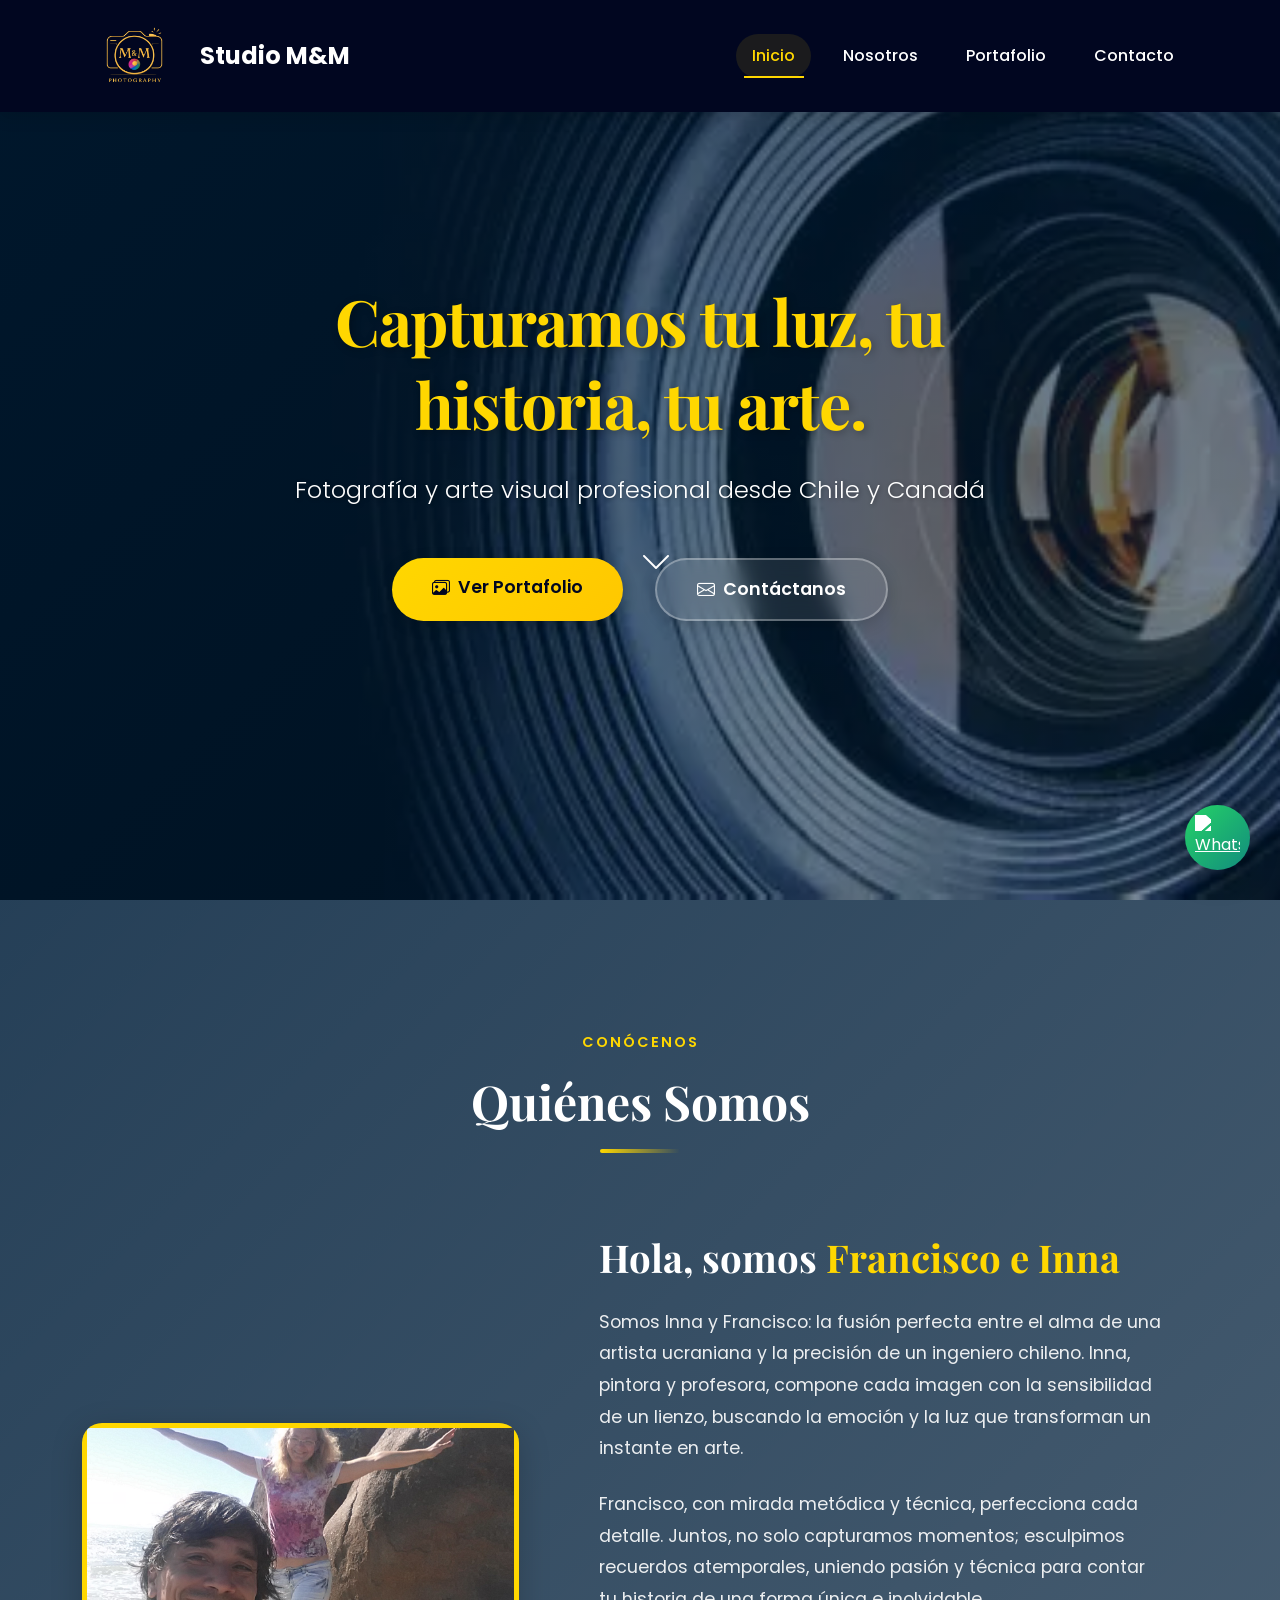
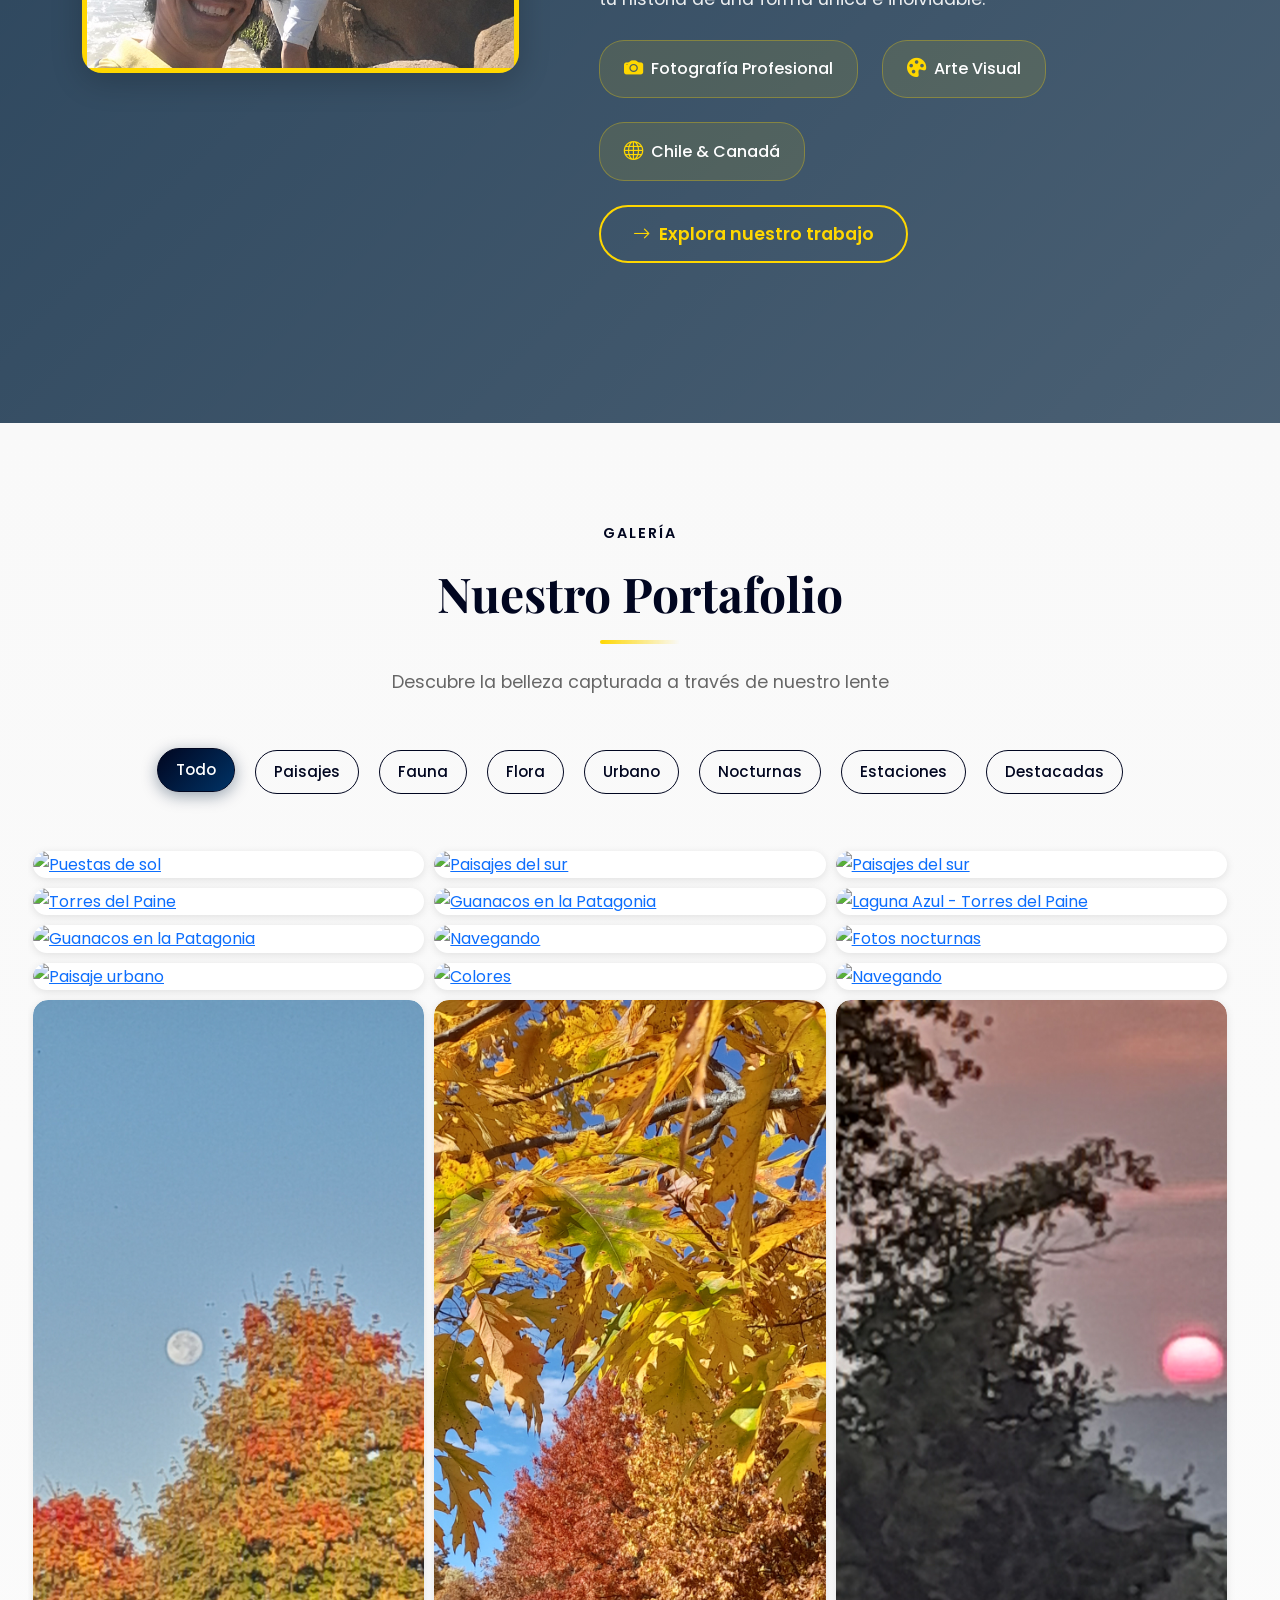
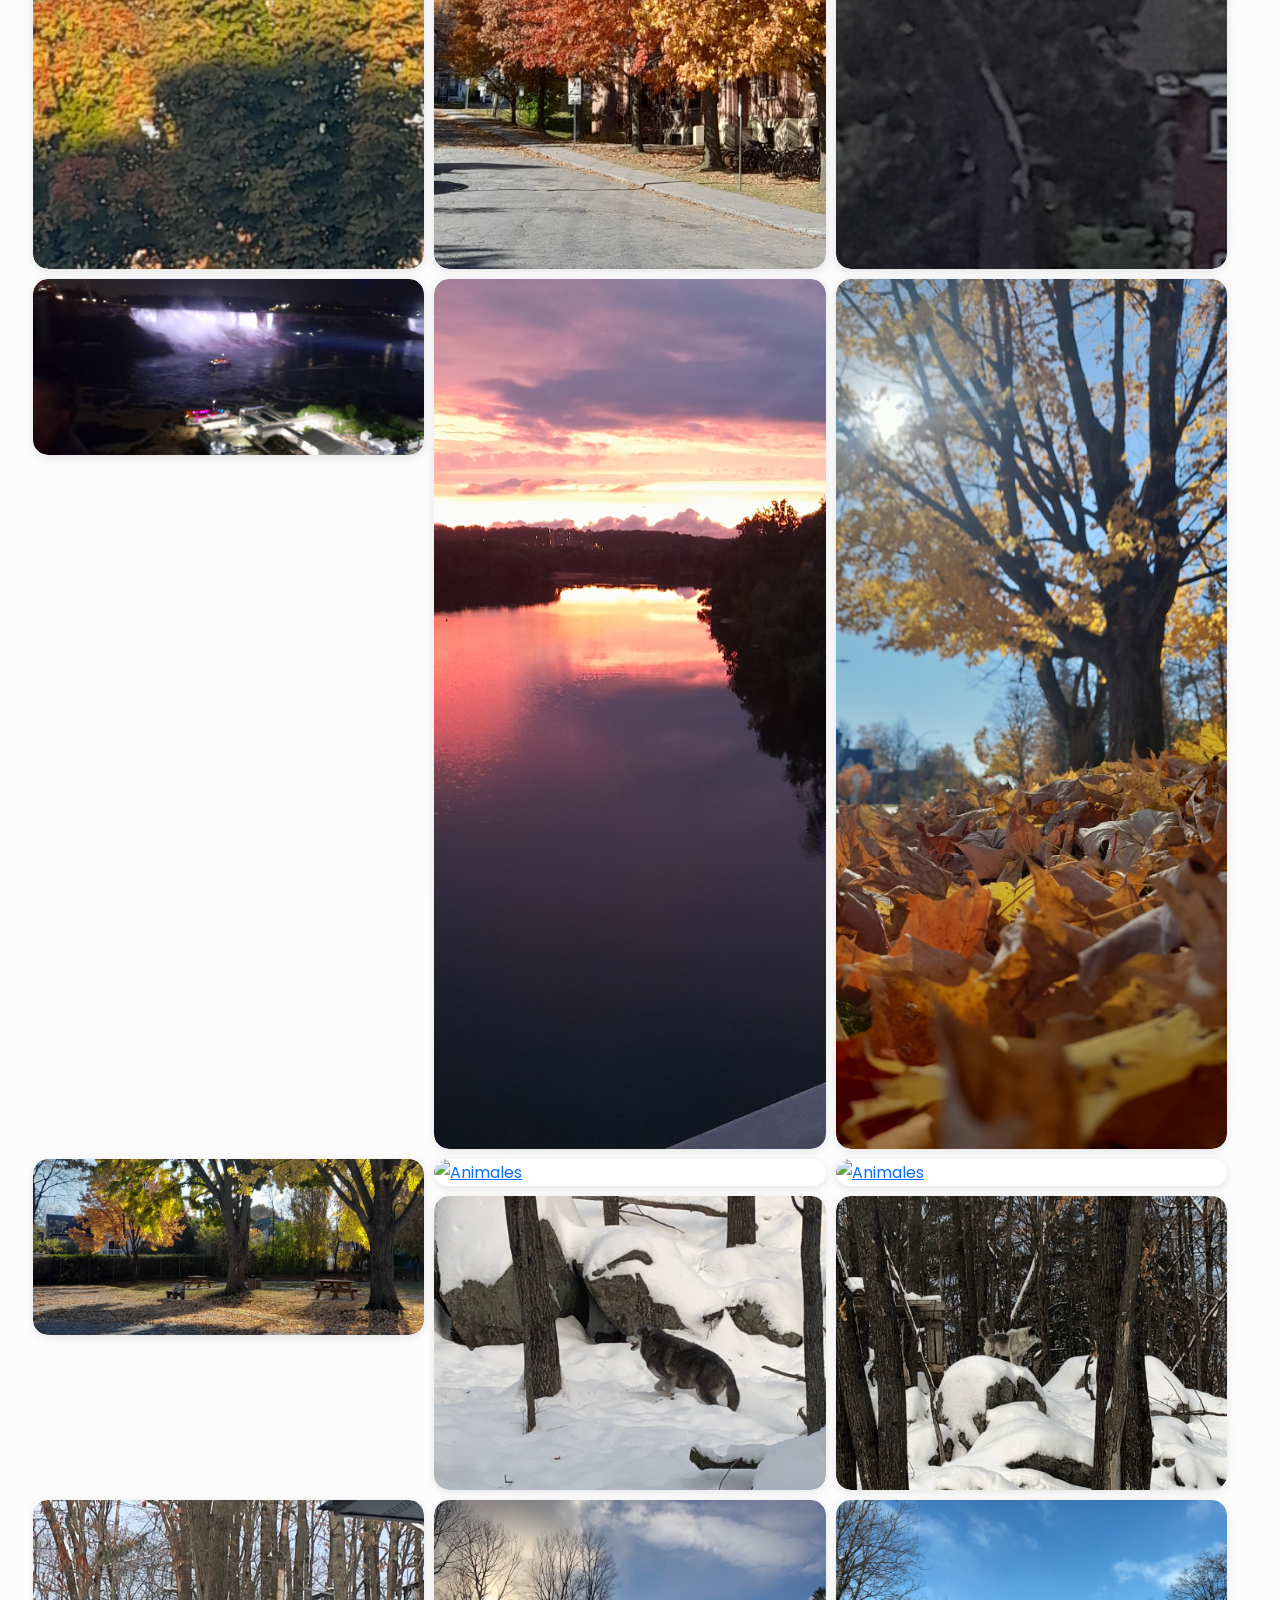
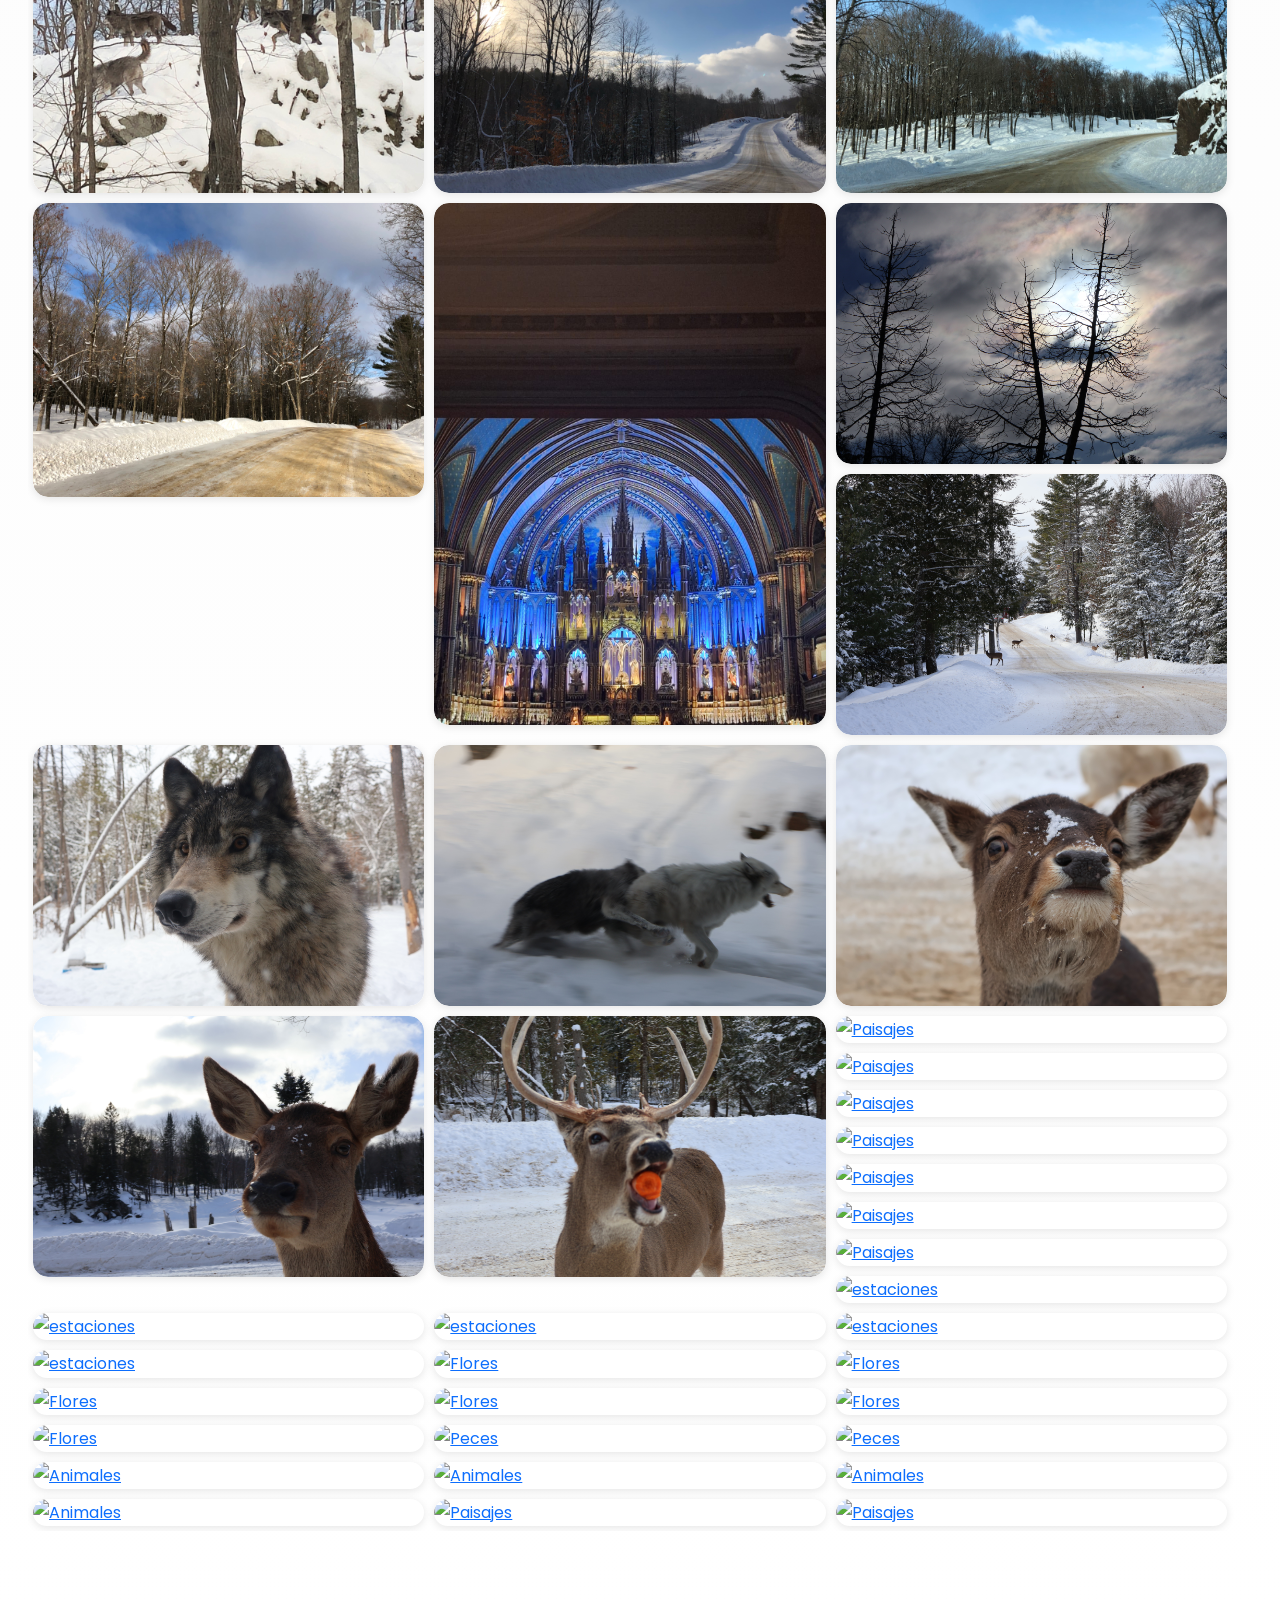
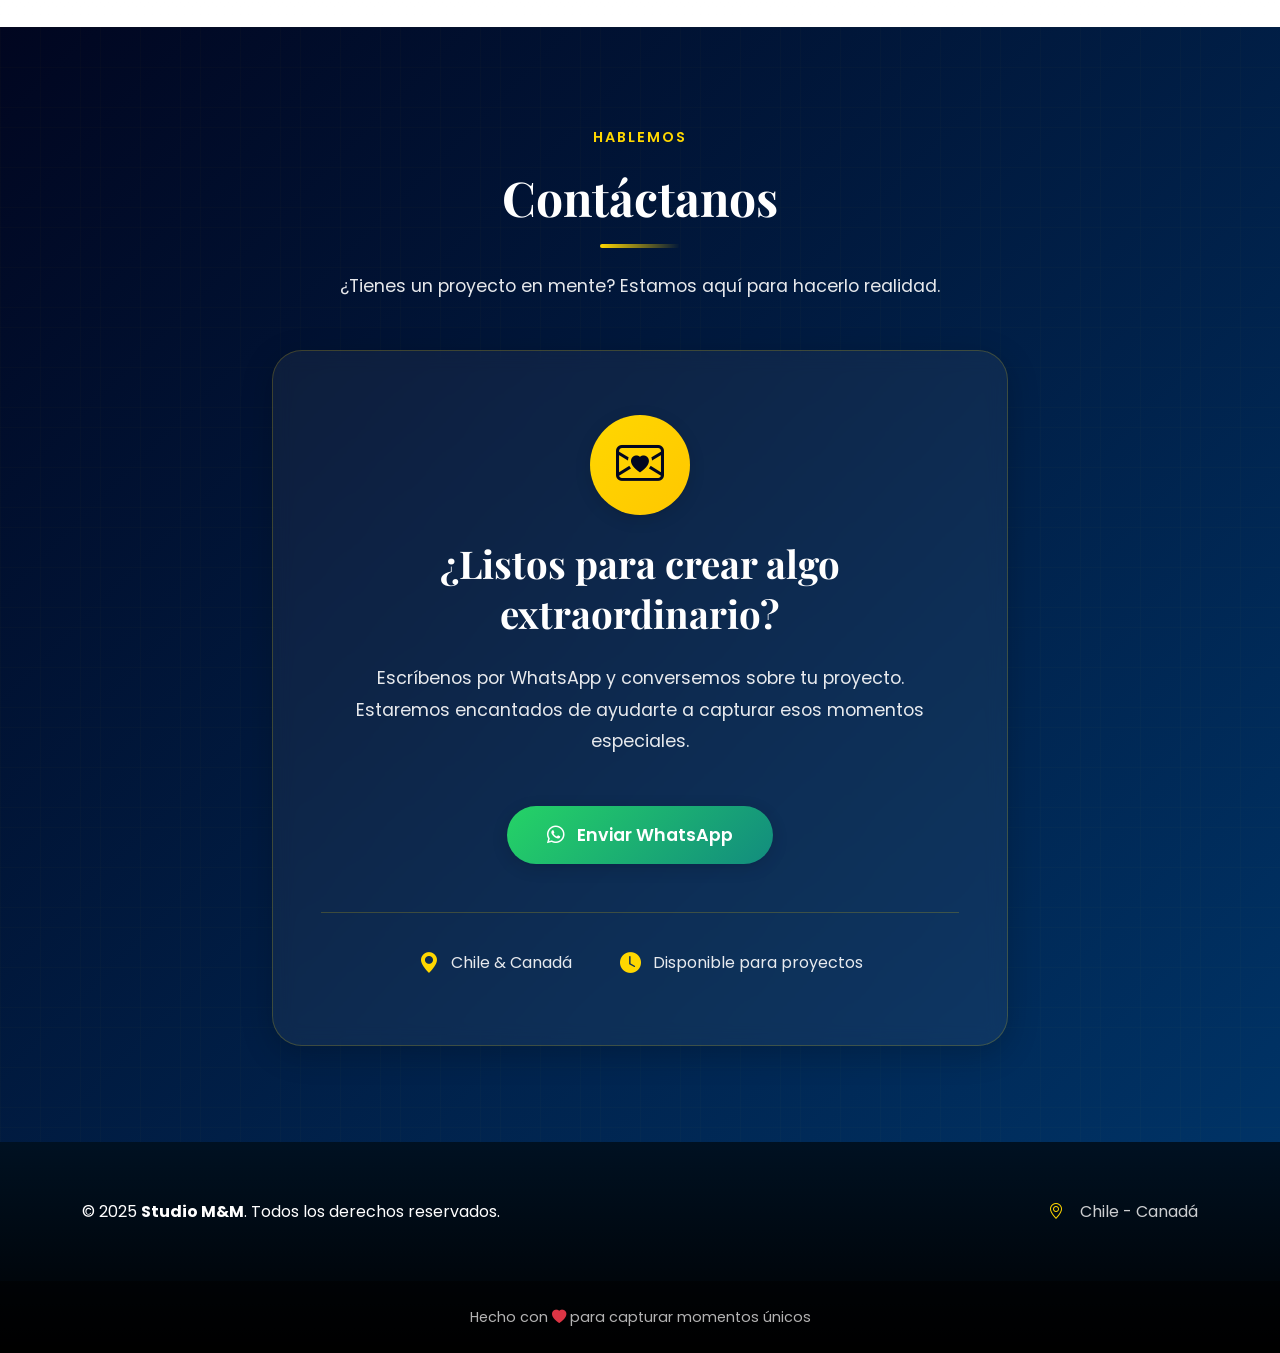
==== commit fb449bf8: "mejoras visuales" ====
--- a/index.html
+++ b/index.html
@@ -944,13 +944,8 @@
         });
       });
     
-      GLightbox({ loop: true });
-    
-      AOS.init({
-        duration: 900,
-        easing: 'ease-out-cubic',
-        once: true
-      });
+      // GLightbox is initialized in assets/js/script.js with proper configuration
+      // AOS is also initialized in assets/js/script.js
     </script>
     
 </body>
--- a/assets/css/style.css
+++ b/assets/css/style.css
@@ -439,7 +439,7 @@
   max-width: 100%;
   margin: 0 auto;
   padding: 0;
-  overflow: visible;
+  overflow: hidden;
   clear: both;
   position: relative;
   min-height: 200px;
@@ -501,12 +501,14 @@
   height: auto;
   display: block;
   border-radius: 15px;
-  transition: transform 0.6s cubic-bezier(0.4, 0, 0.2, 1), filter 0.3s ease;
+  transition:transform 1.2s ease;
+  /*transition: transform 0.6s cubic-bezier(0.4, 0, 0.2, 1), filter 0.3s ease;*/
 }
 
 .grid-item:hover img {
-  transform: scale(1.1);
+  transform: scale(1.08);
   filter: brightness(0.85);
+
 }
 
 /* Overlay con texto */
@@ -519,14 +521,19 @@
   background: linear-gradient(180deg, rgba(0,0,0,0) 0%, rgba(0,31,59,0.95) 100%);
   color: #fff;
   opacity: 0;
-  transform: translateY(20px);
-  transition: var(--transition);
+  transform: translateY(10px);
+  transition: opacity 0.6s ease, transform 0.6s ease;
+ /* transition: var(--transition);*/
   border-radius: 0 0 15px 15px;
+  opacity: 0;
+  
+
 }
 
 .grid-item:hover .item-overlay {
   opacity: 1;
   transform: translateY(0);
+  
 }
 
 .item-overlay h3 {
@@ -814,18 +821,24 @@
 
 .filters button {
   background: transparent;
-  border: 2px solid var(--primary-color);
+  border: 1px solid var(--primary-color);
   color: var(--primary-color);
-  padding: 0.75rem 1.5rem;
+  padding: 8px 18px;
+  border-radius: 30px;
+  margin: 4px;
+ /* padding: 0.75rem 1.5rem;
   border-radius: 50px;
-  margin: 0;
+  margin: 0;*/
   cursor: pointer;
   font-weight: 500;
   font-size: 0.95rem;
-  transition: all 0.3s cubic-bezier(0.4, 0, 0.2, 1);
+ /* transition: all 0.3s cubic-bezier(0.4, 0, 0.2, 1);*/
+ transition: all .4s ease;
   position: relative;
   overflow: hidden;
 }
+
+
 
 .filters button::before {
   content: '';
@@ -856,4 +869,100 @@
 .filters button.active {
   background: linear-gradient(135deg, var(--primary-color), #003366);
   box-shadow: 0 4px 16px rgba(0, 31, 59, 0.4);
+}
+
+/* === GLightbox Custom Styles === */
+.gslide-description {
+  background: rgba(0, 31, 59, 0.95) !important;
+  backdrop-filter: blur(10px);
+  color: var(--text-light) !important;
+  padding: 1.5rem 2rem !important;
+  font-family: 'Poppins', sans-serif;
+  font-size: 1.1rem;
+  line-height: 1.6;
+  text-align: center;
+  border-top: 2px solid var(--accent-color);
+  margin-top: 0 !important;
+  display: block !important;
+  visibility: visible !important;
+  opacity: 1 !important;
+}
+
+.gslide-description .gslide-title {
+  color: var(--accent-color) !important;
+  font-family: 'Playfair Display', serif;
+  font-weight: 700;
+  font-size: 1.5rem;
+  margin-bottom: 0.5rem;
+  display: block !important;
+}
+
+.gslide-description .gslide-desc {
+  color: rgba(255, 255, 255, 0.9) !important;
+  font-size: 1rem;
+  display: block !important;
+}
+
+/* Ensure description container is visible */
+.glightbox-container .gslide-description {
+  display: block !important;
+  visibility: visible !important;
+  opacity: 1 !important;
+}
+
+.gslide-media {
+  box-shadow: 0 8px 32px rgba(0, 0, 0, 0.3);
+}
+
+.gbtn-close {
+  background: rgba(0, 31, 59, 0.8);
+  border-radius: 50%;
+  width: 40px;
+  height: 40px;
+  top: 20px;
+  right: 20px;
+  transition: var(--transition);
+}
+
+.gbtn-close:hover {
+  background: var(--accent-color);
+  transform: scale(1.1);
+}
+
+.gbtn-close svg {
+  width: 20px;
+  height: 20px;
+  stroke: var(--text-light);
+}
+
+.gbtn-close:hover svg {
+  stroke: var(--primary-color);
+}
+
+.gprev,
+.gnext {
+  background: rgba(0, 31, 59, 0.8);
+  backdrop-filter: blur(10px);
+  border-radius: 50%;
+  width: 50px;
+  height: 50px;
+  transition: var(--transition);
+}
+
+.gprev:hover,
+.gnext:hover {
+  background: var(--accent-color);
+  transform: scale(1.1);
+}
+
+.gprev svg,
+.gnext svg {
+  stroke: var(--text-light);
+  width: 24px;
+  height: 24px;
+}
+
+.gprev:hover svg,
+.gnext:hover svg {
+  stroke: var(--primary-color);
 }
